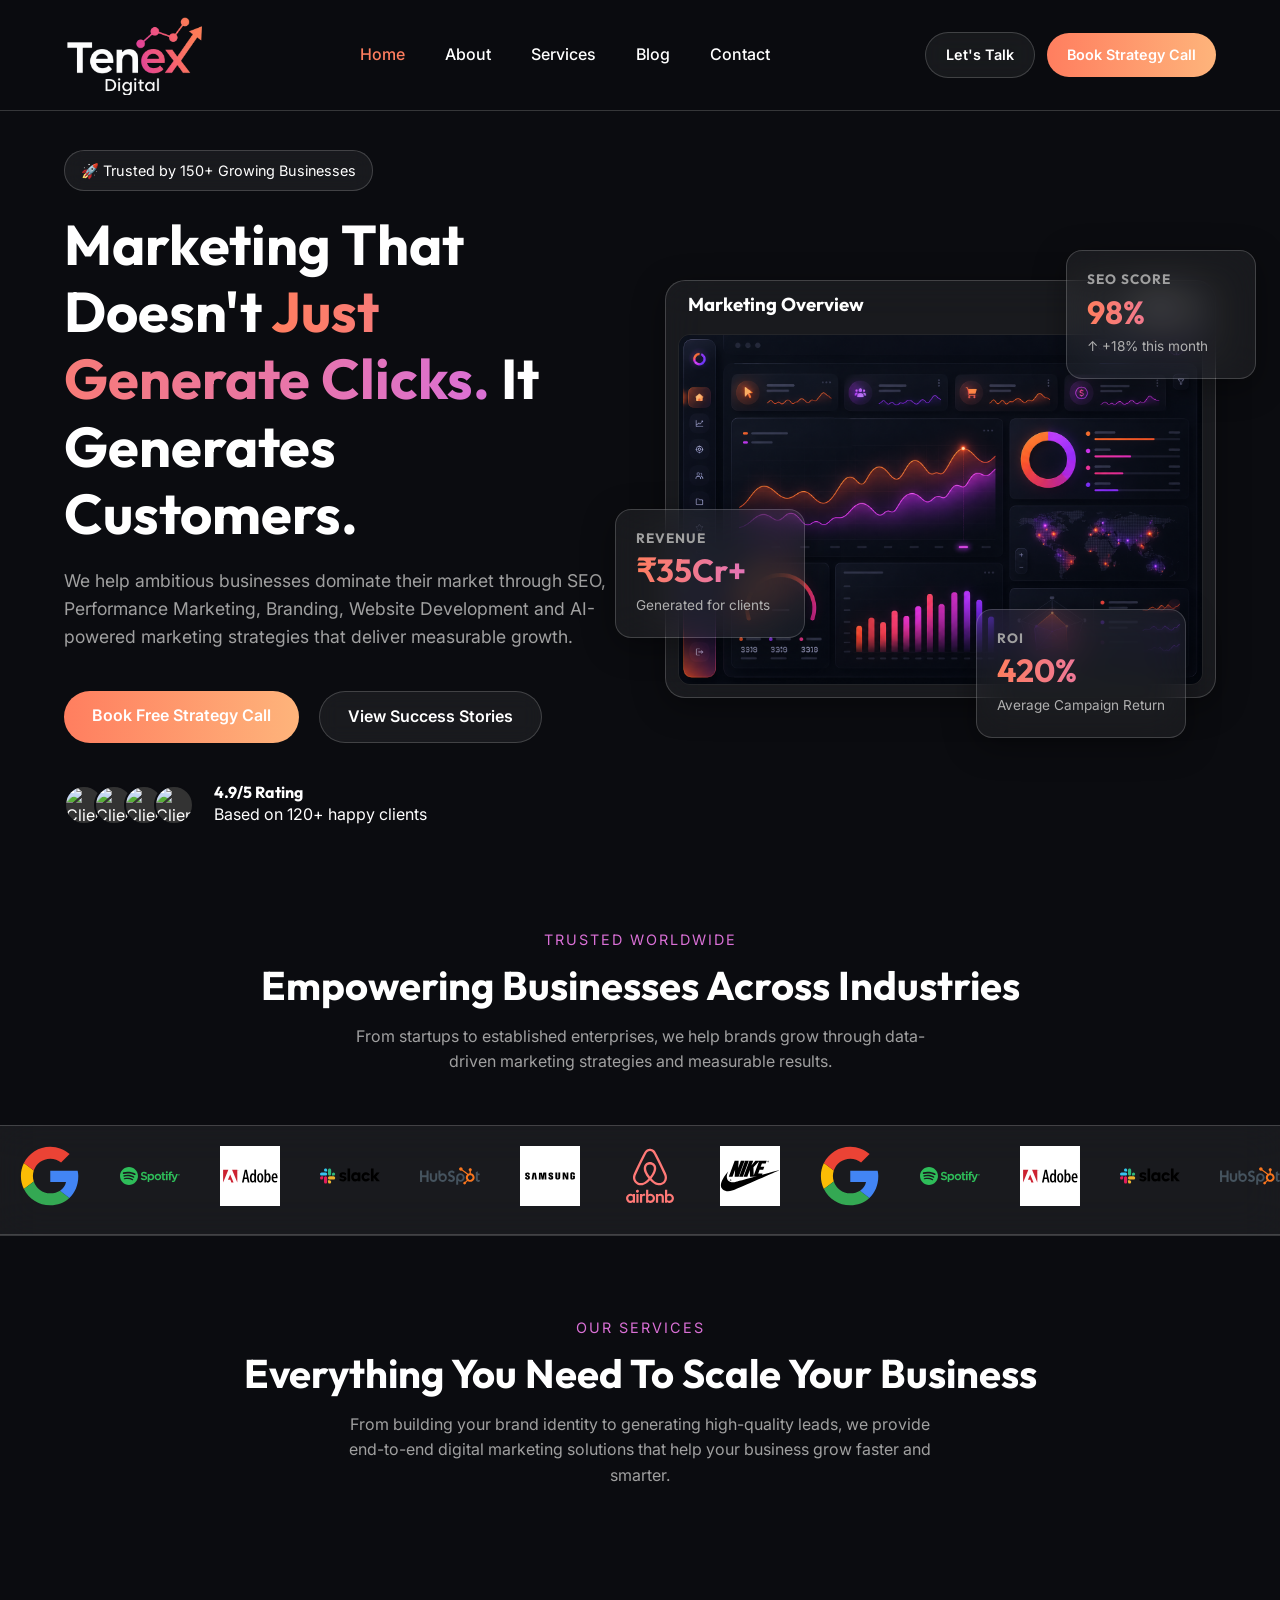
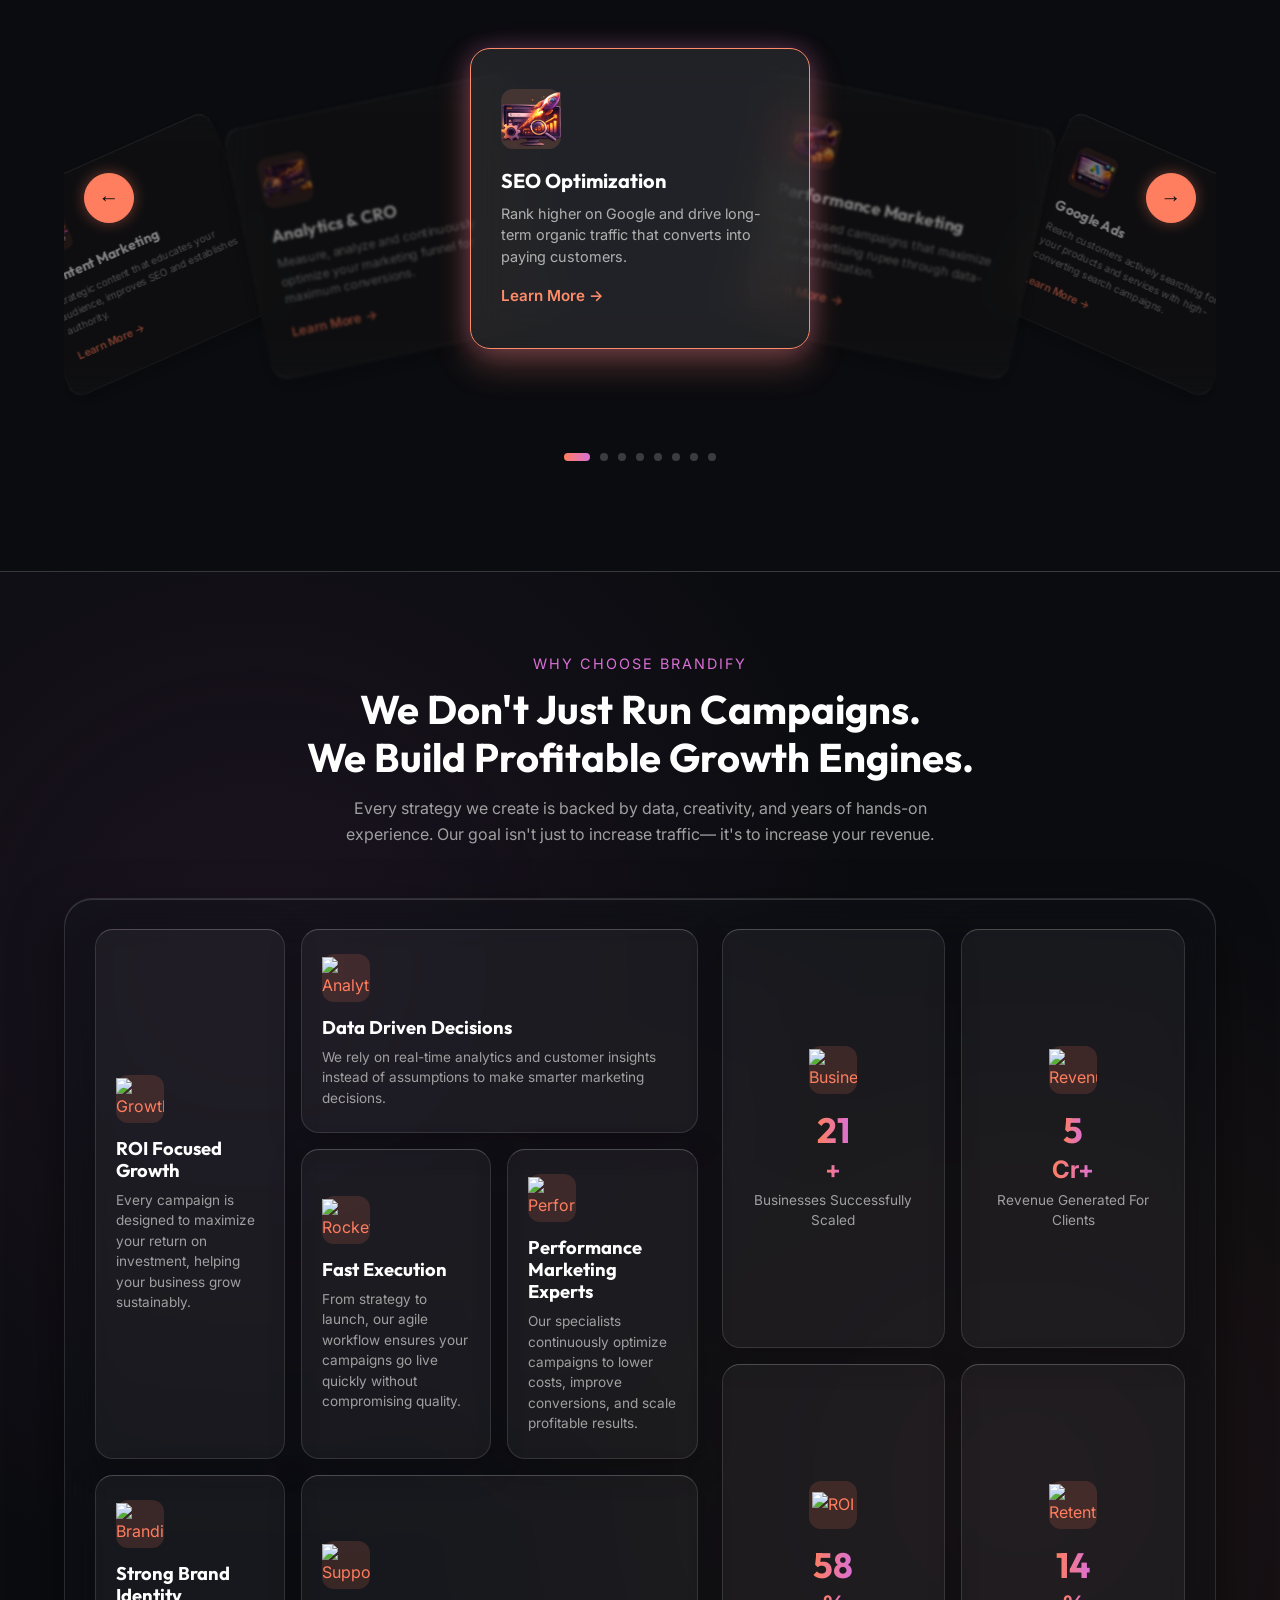
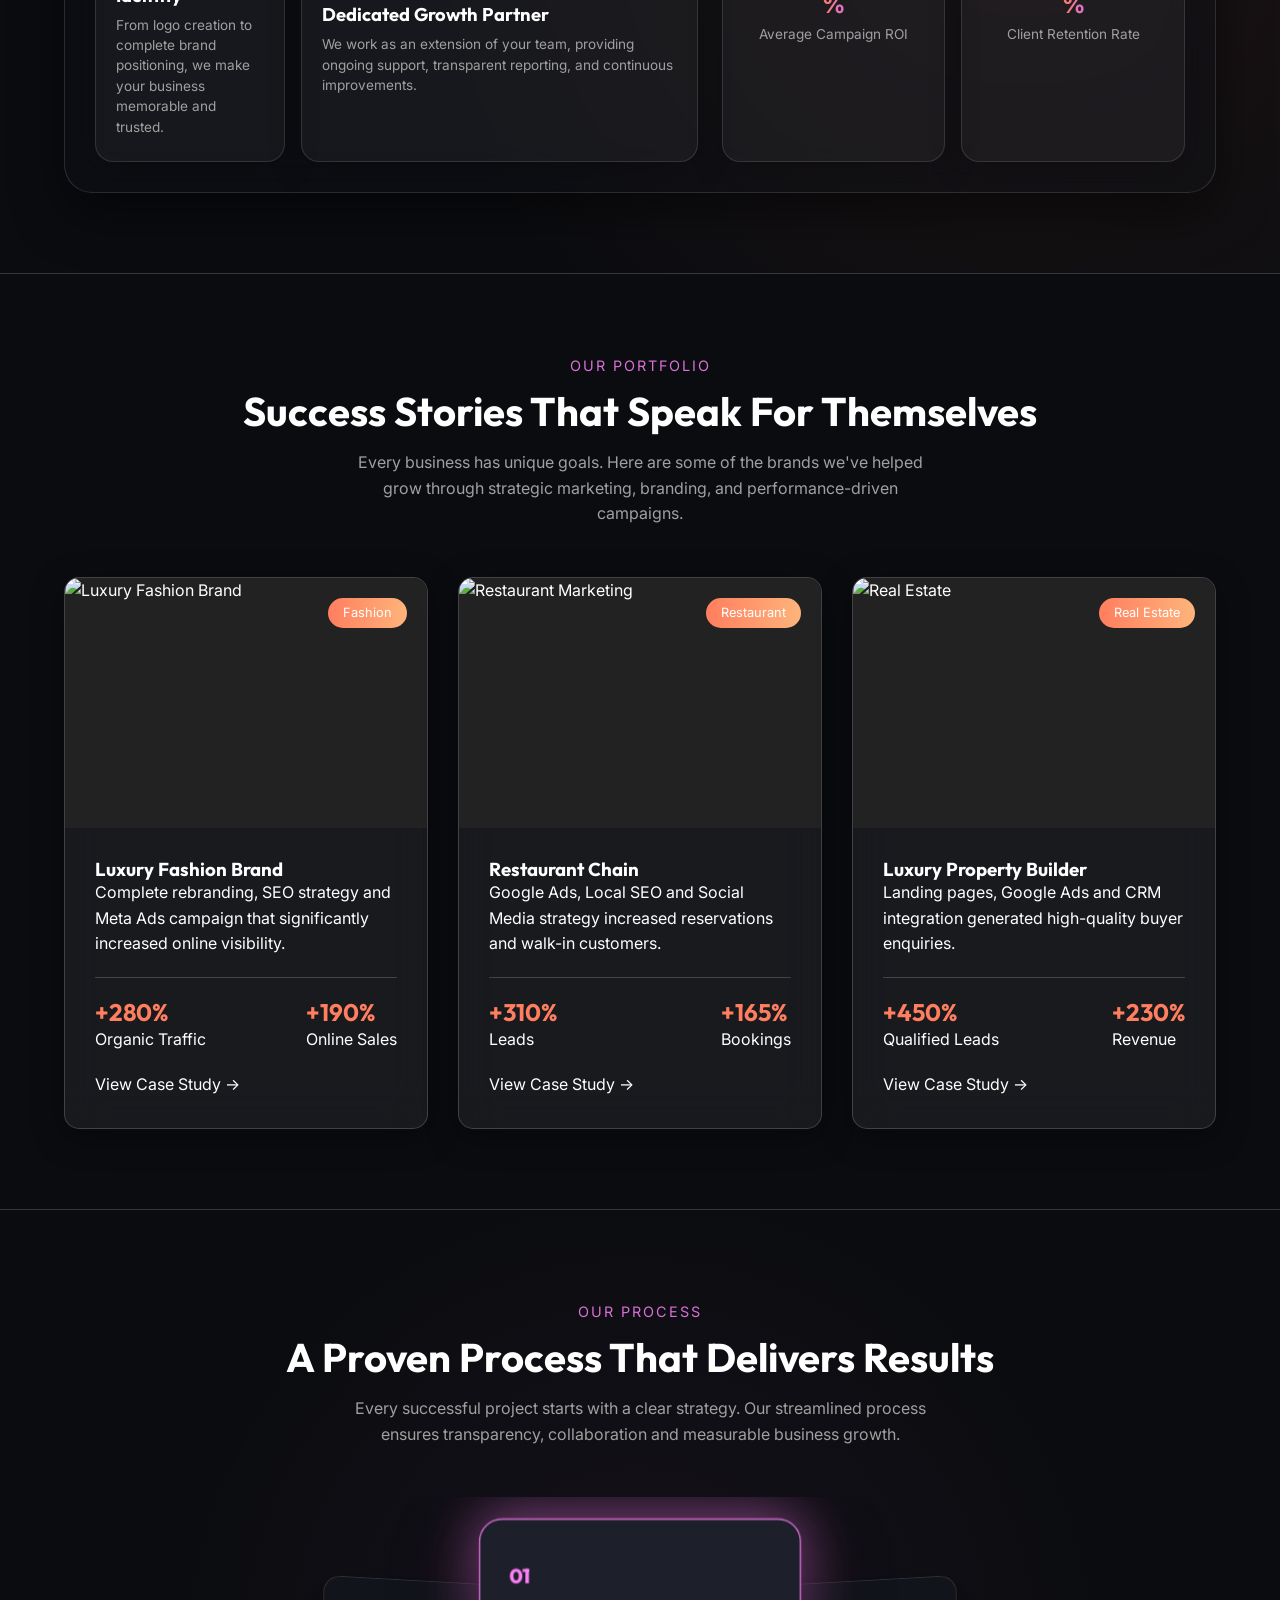
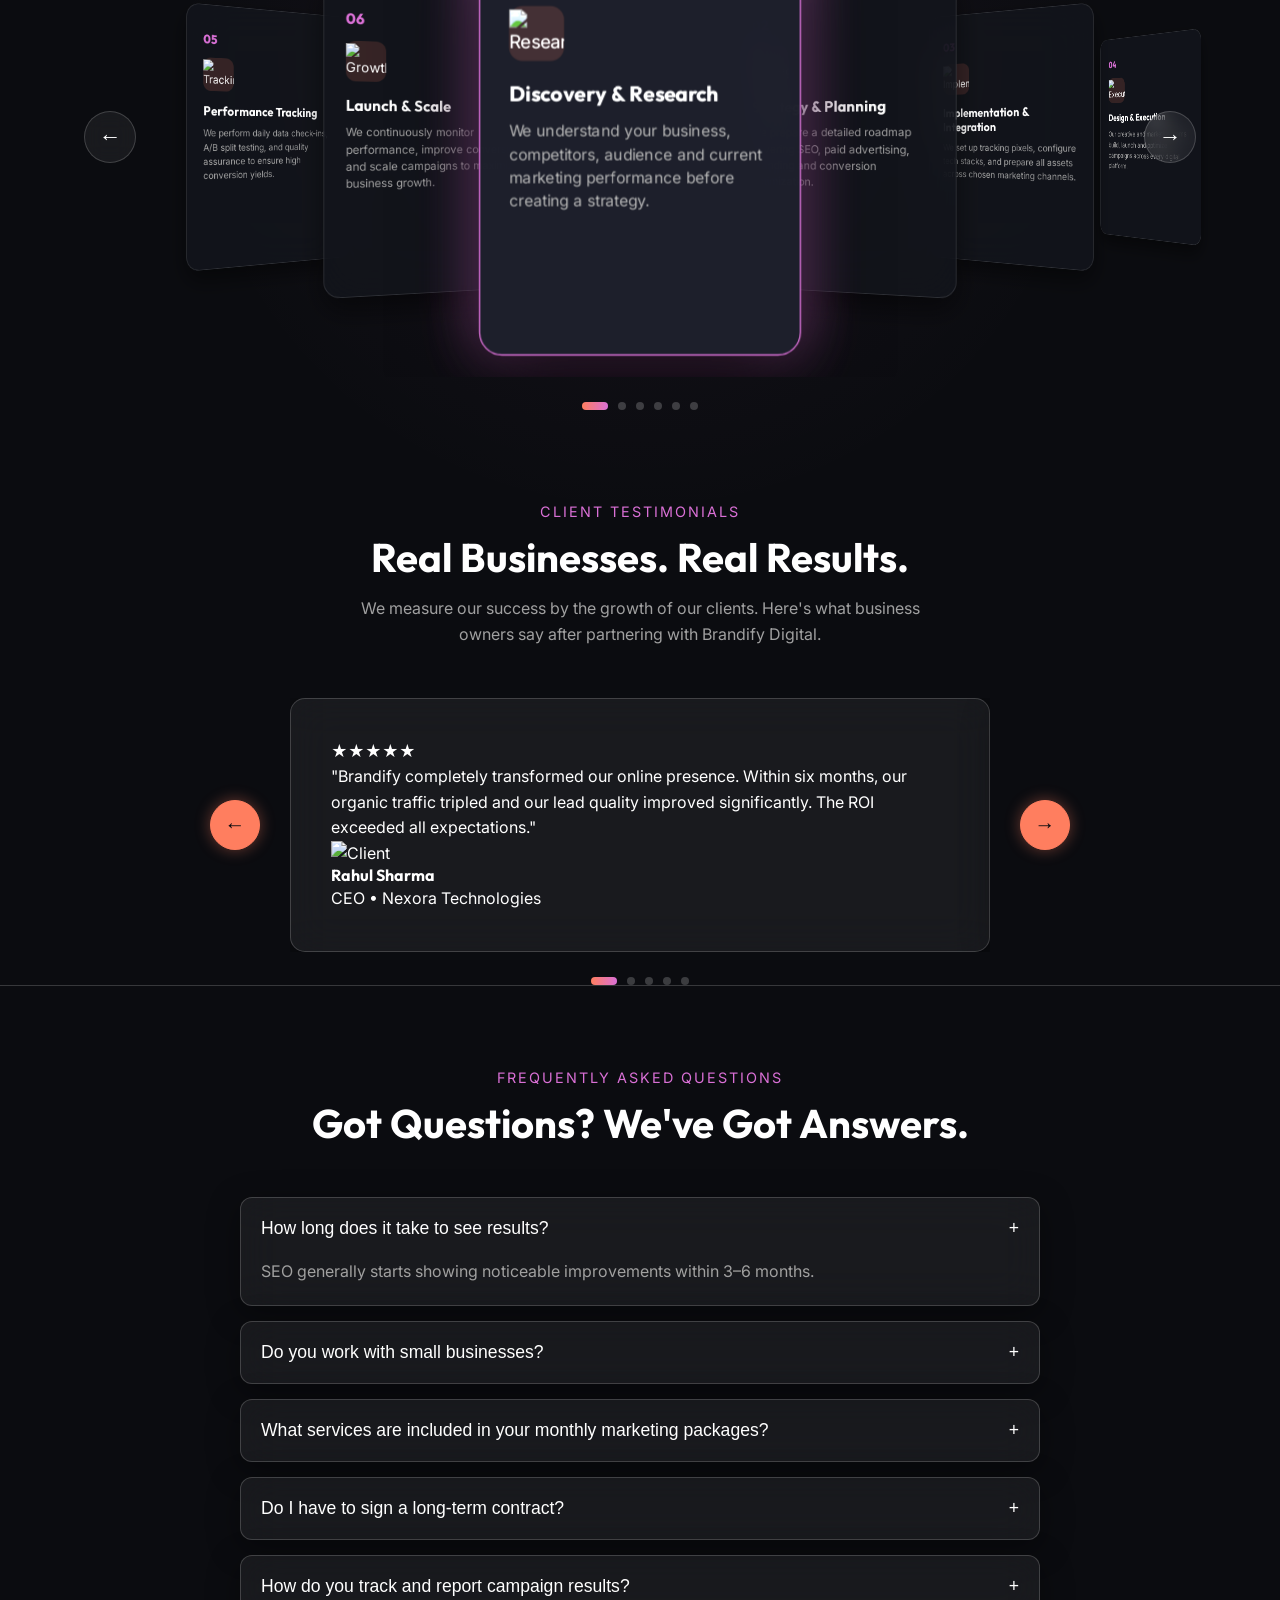
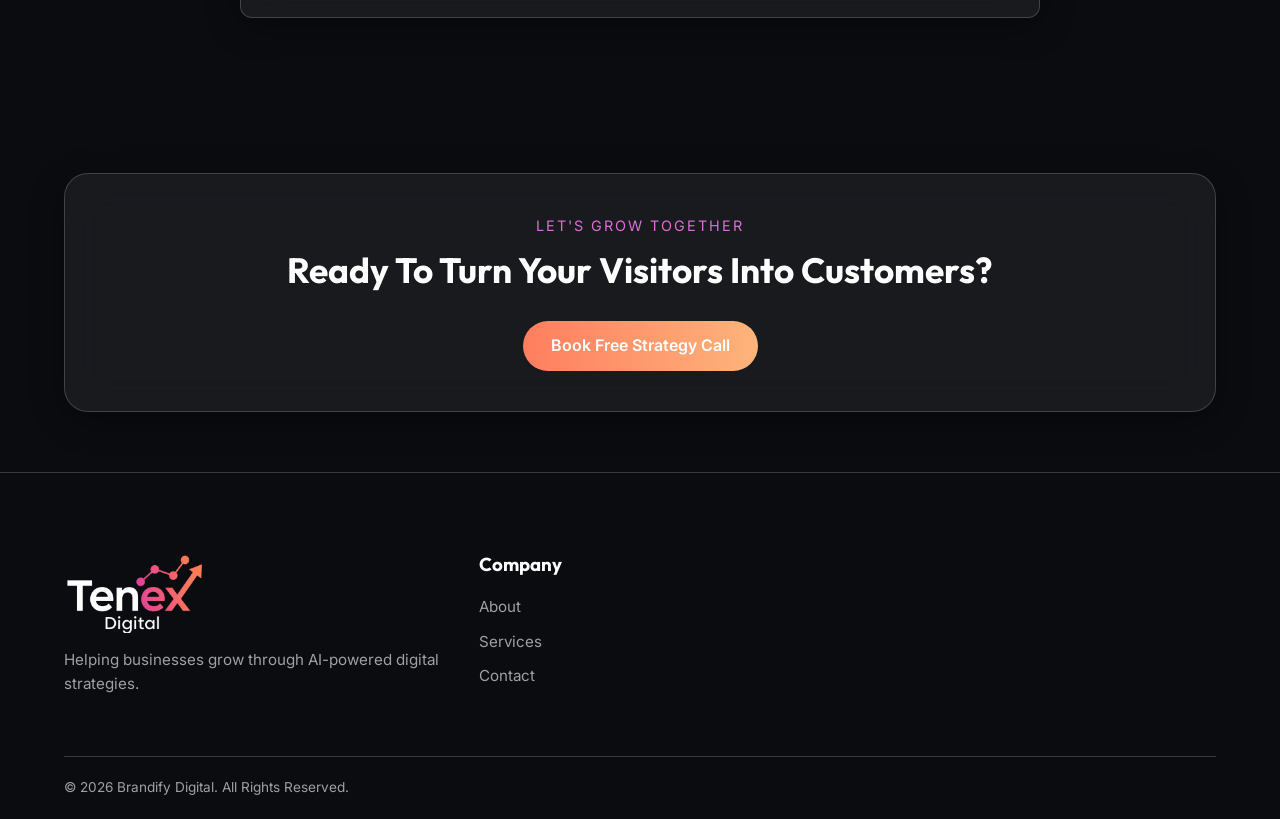
==== index.html @ 80e2ad3c "Initial Commit" ====
<!DOCTYPE html>
<html lang="en">
<head>
    <!-- ========================================= -->
    <!-- BASIC META TAGS -->
    <!-- ========================================= -->
    <meta charset="UTF-8">
    <meta name="viewport" content="width=device-width, initial-scale=1.0">

    <!-- ========================================= -->
    <!-- SEO -->
    <!-- ========================================= -->
    <title>Brandify Digital | Digital Marketing Agency</title>
    <meta name="description" content="Brandify Digital helps businesses grow through SEO, Performance Marketing, Branding, Website Development, Google Ads, Meta Ads and AI Automation.">
    <meta name="keywords" content="Digital Marketing, SEO, Performance Marketing, Branding, Google Ads, Meta Ads, Website Development">
    <meta name="author" content="Brandify Digital">

    <!-- ========================================= -->
    <!-- FAVICON -->
    <!-- ========================================= -->
    <link rel="icon" href="assets/logos/favicon.png">

    <!-- ========================================= -->
    <!-- GOOGLE FONTS -->
    <!-- ========================================= -->
    <link rel="preconnect" href="https://fonts.googleapis.com">
    <link rel="preconnect" href="https://fonts.gstatic.com" crossorigin>
    <link href="https://fonts.googleapis.com/css2?family=Outfit:wght@300;400;500;600;700;800&family=Inter:wght@300;400;500;600;700&display=swap" rel="stylesheet">

    <!-- ========================================= -->
    <!-- CONSOLIDATED CSS FILE -->
    <!-- ========================================= -->
    <link rel="stylesheet" href="style.css">
</head>
<body>
    <!-- ========================================= -->
    <!-- PAGE LOADER START -->
    <!-- ========================================= -->
    <div class="loader">
        <div class="loader-logo">
            <svg viewBox="0 0 24 24" fill="none" xmlns="http://www.w3.org/2000/svg" width="40" height="40">
                <path d="M12 2L2 22H22L12 2Z" fill="url(#paint_loader)"/>
                <defs>
                    <linearGradient id="paint_loader" x1="12" y1="2" x2="12" y2="22" gradientUnits="userSpaceOnUse">
                        <stop stop-color="#ff7e5f"/>
                        <stop offset="1" stop-color="#da70d6"/>
                    </linearGradient>
                </defs>
            </svg>
        </div>
        <div class="loader-line"></div>
    </div>
    <!-- ========================================= -->
    <!-- PAGE LOADER END -->
    <!-- ========================================= -->

    <!-- ========================================= -->
    <!-- HEADER START -->
    <!-- ========================================= -->
    <header id="header">
        <!-- NAVBAR START -->
        <nav class="navbar">
            <div class="container">
                <!-- Logo -->
                <a href="index.html" class="logo">
                    <img src="assets/images/Navbar/logo_pr.png" alt="Brand Logo" class="logo-img">
                </a>

                <!-- Desktop Navigation -->
                <ul class="nav-links">
                    <li><a href="index.html" class="active">Home</a></li>
                    <li><a href="about.html">About</a></li>
                    <li><a href="services.html">Services</a></li>
                    <li><a href="blog.html">Blog</a></li>
                    <li><a href="contact.html">Contact</a></li>
                </ul>

                <!-- Right Buttons -->
                <div class="nav-actions">
                    <a href="contact.html" class="btn btn-outline">Let's Talk</a>
                    <a href="contact.html" class="btn btn-primary">Book Strategy Call</a>
                </div>

                <!-- Mobile Menu Button -->
                <button class="menu-toggle" aria-label="Toggle Navigation">
                    <span></span>
                    <span></span>
                    <span></span>
                </button>
            </div>
        </nav>

        <!-- MOBILE NAVIGATION -->
        <div class="mobile-menu">
            <div class="mobile-menu-header">
                <a href="index.html" class="logo">
                    <img src="assets/images/Navbar/logo_pr.png" alt="Brand Logo" class="logo-img">
                </a>
                <button class="close-menu">✕</button>
            </div>

            <ul class="mobile-nav-links">
                <li><a href="index.html">Home</a></li>
                <li><a href="about.html">About</a></li>
                <li><a href="services.html">Services</a></li>
                <li><a href="blog.html">Blog</a></li>
                <li><a href="contact.html">Contact</a></li>
            </ul>

            <div class="mobile-buttons">
                <a href="contact.html" class="btn btn-primary">Book Strategy Call</a>
            </div>
        </div>
        <!-- NAVBAR END -->
    </header>
    <!-- ========================================= -->
    <!-- HEADER END -->
    <!-- ========================================= -->

    <main>
        <!-- ========================================= -->
        <!-- HERO SECTION START -->
        <!-- ========================================= -->
        <section class="hero" id="home">
            <div class="hero-bg-gradient"></div>
            
            <div class="container hero-container">
                <!-- LEFT CONTENT -->
                <div class="hero-content">
                    <span class="hero-badge">🚀 Trusted by 150+ Growing Businesses</span>
                    <h1 class="hero-title">Marketing That Doesn't <span>Just Generate Clicks.</span> It Generates Customers.</h1>
                    <p class="hero-description">We help ambitious businesses dominate their market through SEO, Performance Marketing, Branding, Website Development and AI-powered marketing strategies that deliver measurable growth.</p>
                    
                    <div class="hero-buttons">
                        <a href="contact.html" class="btn btn-primary">Book Free Strategy Call</a>
                        <a href="portfolio.html" class="btn btn-outline">View Success Stories</a>
                    </div>
                    
                    <!-- Trust -->
                    <div class="hero-trust">
                        <div class="trust-avatars">
                            <img src="assets/images/testimonials/client1.jpg" alt="Client">
                            <img src="assets/images/testimonials/client2.jpg" alt="Client">
                            <img src="assets/images/testimonials/client3.jpg" alt="Client">
                            <img src="assets/images/testimonials/client4.jpg" alt="Client">
                        </div>
                        <div class="trust-content">
                            <h4>4.9/5 Rating</h4>
                            <p>Based on 120+ happy clients</p>
                        </div>
                    </div>
                </div>

                <!-- RIGHT DASHBOARD -->
                <div class="hero-dashboard">
                    <!-- Dashboard Main Card -->
                    <div class="dashboard-card">
                        <div class="dashboard-header">
                            <h3>Marketing Overview</h3>
                            <span class="status-live">● Live</span>
                        </div>
                        <img src="assets/images/hero/hero-dashboard.png" alt="Marketing Dashboard">
                    </div>

                    <!-- Floating Card 1 -->
                    <div class="floating-card card-one">
                        <h5>SEO Score</h5>
                        <h2>98%</h2>
                        <p>↑ +18% this month</p>
                    </div>

                    <!-- Floating Card 2 -->
                    <div class="floating-card card-two">
                        <h5>Revenue</h5>
                        <h2>₹35Cr+</h2>
                        <p>Generated for clients</p>
                    </div>

                    <!-- Floating Card 3 -->
                    <div class="floating-card card-three">
                        <h5>ROI</h5>
                        <h2>420%</h2>
                        <p>Average Campaign Return</p>
                    </div>
                </div>
            </div>
        </section>
        <!-- ========================================= -->
        <!-- HERO SECTION END -->
        <!-- ========================================= -->

        <!-- ========================================= -->
        <!-- TRUSTED COMPANIES SECTION START -->
        <!-- ========================================= -->
        <section class="trusted-companies">
            <div class="container">
                <div class="section-heading">
                    <span class="section-tag">Trusted Worldwide</span>
                    <h2>Empowering Businesses Across Industries</h2>
                    <p>From startups to established enterprises, we help brands grow through data-driven marketing strategies and measurable results.</p>
                </div>
            </div>

            <!-- Infinite Logo Marquee -->
            <div class="logo-marquee">
                <div class="logo-track">
                    <!-- First Set -->
                    <div class="logo-item"><img src="assets/logos/google.svg" alt="Google"></div>
                    <div class="logo-item"><img src="assets/logos/spotify.svg" alt="Spotify"></div>
                    <div class="logo-item"><img src="assets/logos/adobe.svg" alt="Adobe"></div>
                    <div class="logo-item"><img src="assets/logos/slack.svg" alt="Slack"></div>
                    <div class="logo-item"><img src="assets/logos/hubspot.svg" alt="HubSpot"></div>
                    <div class="logo-item"><img src="assets/logos/samsung.svg" alt="Samsung"></div>
                    <div class="logo-item"><img src="assets/logos/airbnb.svg" alt="Airbnb"></div>
                    <div class="logo-item"><img src="assets/logos/nike.svg" alt="Nike"></div>
                    
                    <!-- Duplicate Set (Smooth Infinite Scroll) -->
                    <div class="logo-item"><img src="assets/logos/google.svg" alt="Google"></div>
                    <div class="logo-item"><img src="assets/logos/spotify.svg" alt="Spotify"></div>
                    <div class="logo-item"><img src="assets/logos/adobe.svg" alt="Adobe"></div>
                    <div class="logo-item"><img src="assets/logos/slack.svg" alt="Slack"></div>
                    <div class="logo-item"><img src="assets/logos/hubspot.svg" alt="HubSpot"></div>
                    <div class="logo-item"><img src="assets/logos/samsung.svg" alt="Samsung"></div>
                    <div class="logo-item"><img src="assets/logos/airbnb.svg" alt="Airbnb"></div>
                    <div class="logo-item"><img src="assets/logos/nike.svg" alt="Nike"></div>

                    
                </div>
            </div>
        </section>
        <!-- ========================================= -->
        <!-- TRUSTED COMPANIES SECTION END -->
        <!-- ========================================= -->

        <!-- ========================================= -->
        <!-- SERVICES SECTION START -->
        <!-- ========================================= -->
        <section class="services" id="services">
            <div class="container">
                <div class="section-heading">
                    <span class="section-tag">Our Services</span>
                    <h2>Everything You Need To Scale Your Business</h2>
                    <p>From building your brand identity to generating high-quality leads, we provide end-to-end digital marketing solutions that help your business grow faster and smarter.</p>
                </div>
                
                <div class="services-slider-wrapper">
                    <div class="services-slider-container">
                        <!-- Left Arrow -->
                        <button class="slider-btn service-prev" aria-label="Previous Service">←</button>
                        
                        <div class="services-track">
                            <!-- Card 1 -->
                            <div class="service-card">
                                <div class="service-icon"><img src="assets/images/services/seo.png" alt="SEO"></div>
                                <h3>SEO Optimization</h3>
                                <p>Rank higher on Google and drive long-term organic traffic that converts into paying customers.</p>
                                <a href="services.html">Learn More →</a>
                            </div>
                            <!-- Card 2 -->
                            <div class="service-card">
                                <div class="service-icon"><img src="assets/images/services/performance.png" alt="Performance Marketing"></div>
                                <h3>Performance Marketing</h3>
                                <p>ROI-focused campaigns that maximize every advertising rupee through data-driven optimization.</p>
                                <a href="services.html">Learn More →</a>
                            </div>
                            <!-- Card 3 -->
                            <div class="service-card">
                                <div class="service-icon"><img src="assets/images/services/google-ads.png" alt="Google Ads"></div>
                                <h3>Google Ads</h3>
                                <p>Reach customers actively searching for your products and services with high-converting search campaigns.</p>
                                <a href="services.html">Learn More →</a>
                            </div>
                            <!-- Card 4 -->
                            <div class="service-card">
                                <div class="service-icon"><img src="assets/images/services/social-media.png" alt="Social Media Marketing"></div>
                                <h3>Social Media Marketing</h3>
                                <p>Build a powerful online presence across Instagram, Facebook, LinkedIn and other social platforms.</p>
                                <a href="services.html">Learn More →</a>
                            </div>
                            <!-- Card 5 -->
                            <div class="service-card">
                                <div class="service-icon"><img src="assets/images/services/branding.png" alt="Branding"></div>
                                <h3>Logo & Brand Identity</h3>
                                <p>Create a memorable brand that builds trust, recognition and customer loyalty.</p>
                                <a href="services.html">Learn More →</a>
                            </div>
                            <!-- Card 6 -->
                            <div class="service-card">
                                <div class="service-icon"><img src="assets/images/services/website-design.png" alt="Website Development"></div>
                                <h3>Website Development</h3>
                                <p>High-speed responsive websites designed to convert visitors into qualified leads.</p>
                                <a href="services.html">Learn More →</a>
                            </div>
                            <!-- Card 7 -->
                            <div class="service-card">
                                <div class="service-icon"><img src="assets/images/services/content.png" alt="Content Marketing"></div>
                                <h3>Content Marketing</h3>
                                <p>Strategic content that educates your audience, improves SEO and establishes authority.</p>
                                <a href="services.html">Learn More →</a>
                            </div>
                            <!-- Card 8 -->
                            <div class="service-card">
                                <div class="service-icon"><img src="assets/images/services/email.png" alt="Analytics & CRO"></div>
                                <h3>Analytics & CRO</h3>
                                <p>Measure, analyze and continuously optimize your marketing funnel for maximum conversions.</p>
                                <a href="services.html">Learn More →</a>
                            </div>
                        </div>

                        <!-- Right Arrow -->
                        <button class="slider-btn service-next" aria-label="Next Service">→</button>
                    </div>

                    <!-- Pagination Dots -->
                    <div class="services-dots slider-dots"></div>
                </div>
            </div>
        </section>
        <!-- ========================================= -->
        <!-- SERVICES SECTION END -->
        <!-- ========================================= -->

        <!-- ========================================= -->
        <!-- WHY CHOOSE US & OUR IMPACT BENTO SECTION START -->
        <!-- ========================================= -->
        <section class="why-us" id="why-us">
            <div class="container">
                <div class="section-heading">
                    <span class="section-tag">Why Choose Brandify</span>
                    <h2>We Don't Just Run Campaigns.<br>We Build Profitable Growth Engines.</h2>
                    <p>Every strategy we create is backed by data, creativity, and years of hands-on experience. Our goal isn't just to increase traffic— it's to increase your revenue.</p>
                </div>

                <!-- DESKTOP BENTO GRID (Visible on desktop only) -->
                <div class="desktop-bento-container">
                    <div class="bento-master-grid">
                        
                        <!-- LEFT SIDE: WHY CHOOSE US BENTO CARDS (6 Units) -->
                        <div class="bento-left-side">
                            <div class="bento-card bento-why-1">
                                <div class="why-icon"><img src="assets/icons/growth.svg" alt="Growth"></div>
                                <h3>ROI Focused Growth</h3>
                                <p>Every campaign is designed to maximize your return on investment, helping your business grow sustainably.</p>
                            </div>
                            <div class="bento-card bento-why-2">
                                <div class="why-icon"><img src="assets/icons/analytics.svg" alt="Analytics"></div>
                                <h3>Data Driven Decisions</h3>
                                <p>We rely on real-time analytics and customer insights instead of assumptions to make smarter marketing decisions.</p>
                            </div>
                            <div class="bento-card bento-why-3">
                                <div class="why-icon"><img src="assets/icons/rocket.svg" alt="Rocket"></div>
                                <h3>Fast Execution</h3>
                                <p>From strategy to launch, our agile workflow ensures your campaigns go live quickly without compromising quality.</p>
                            </div>
                            <div class="bento-card bento-why-4">
                                <div class="why-icon"><img src="assets/icons/performance.svg" alt="Performance"></div>
                                <h3>Performance Marketing Experts</h3>
                                <p>Our specialists continuously optimize campaigns to lower costs, improve conversions, and scale profitable results.</p>
                            </div>
                            <div class="bento-card bento-why-5">
                                <div class="why-icon"><img src="assets/icons/branding.svg" alt="Branding"></div>
                                <h3>Strong Brand Identity</h3>
                                <p>From logo creation to complete brand positioning, we make your business memorable and trusted.</p>
                            </div>
                            <div class="bento-card bento-why-6">
                                <div class="why-icon"><img src="assets/icons/support.svg" alt="Support"></div>
                                <h3>Dedicated Growth Partner</h3>
                                <p>We work as an extension of your team, providing ongoing support, transparent reporting, and continuous improvements.</p>
                            </div>
                        </div>

                        <!-- RIGHT SIDE: OUR IMPACT BENTO CARDS + CENTER LOGO (5 Units total) -->
                        <div class="bento-right-side">
                            <div class="bento-card bento-stat-1">
                                <div class="stat-icon"><img src="assets/icons/growth.svg" alt="Businesses"></div>
                                <h3 class="counter" data-target="150">0</h3><span>+</span>
                                <p>Businesses Successfully Scaled</p>
                            </div>
                            <div class="bento-card bento-stat-2">
                                <div class="stat-icon"><img src="assets/icons/analytics.svg" alt="Revenue"></div>
                                <h3 class="counter" data-target="35">0</h3><span>Cr+</span>
                                <p>Revenue Generated For Clients</p>
                            </div>

                            <div class="bento-card bento-stat-3">
                                <div class="stat-icon"><img src="assets/icons/performance.svg" alt="ROI"></div>
                                <h3 class="counter" data-target="420">0</h3><span>%</span>
                                <p>Average Campaign ROI</p>
                            </div>
                            <div class="bento-card bento-stat-4">
                                <div class="stat-icon"><img src="assets/icons/support.svg" alt="Retention"></div>
                                <h3 class="counter" data-target="98">0</h3><span>%</span>
                                <p>Client Retention Rate</p>
                            </div>
                        </div>

                    </div>
                </div>

                <!-- MOBILE 3D ARC CAROUSEL VIEW -->
                <div class="mobile-why-arc-wrapper">
                    <div class="arc-slider-container">
                        <button class="arc-btn arc-prev" aria-label="Previous">←</button>
                        <div class="arc-track">
                            <div class="arc-card">
                                <div class="why-icon"><img src="assets/icons/growth.svg" alt="Growth"></div>
                                <h3>ROI Focused Growth</h3>
                                <p>Every campaign is designed to maximize your return on investment, helping your business grow sustainably.</p>
                            </div>
                            <div class="arc-card">
                                <div class="why-icon"><img src="assets/icons/analytics.svg" alt="Analytics"></div>
                                <h3>Data Driven Decisions</h3>
                                <p>We rely on real-time analytics and customer insights instead of assumptions to make smarter marketing decisions.</p>
                            </div>
                            <div class="arc-card">
                                <div class="why-icon"><img src="assets/icons/rocket.svg" alt="Rocket"></div>
                                <h3>Fast Execution</h3>
                                <p>From strategy to launch, our agile workflow ensures your campaigns go live quickly without compromising quality.</p>
                            </div>
                            <div class="arc-card">
                                <div class="why-icon"><img src="assets/icons/performance.svg" alt="Performance"></div>
                                <h3>Performance Marketing Experts</h3>
                                <p>Our specialists continuously optimize campaigns to lower costs, improve conversions, and scale profitable results.</p>
                            </div>
                            <div class="arc-card">
                                <div class="why-icon"><img src="assets/icons/branding.svg" alt="Branding"></div>
                                <h3>Strong Brand Identity</h3>
                                <p>From logo creation to complete brand positioning, we make your business memorable and trusted.</p>
                            </div>
                            <div class="arc-card">
                                <div class="why-icon"><img src="assets/icons/support.svg" alt="Support"></div>
                                <h3>Dedicated Growth Partner</h3>
                                <p>We work as an extension of your team, providing ongoing support, transparent reporting, and continuous improvements.</p>
                            </div>
                        </div>
                        <button class="arc-btn arc-next" aria-label="Next">→</button>
                    </div>
                    
                    <!-- Pagination Dots -->
                    <div class="arc-dots slider-dots"></div>
                </div>

            </div>
        </section>
        <!-- ========================================= -->
        <!-- WHY CHOOSE US & OUR IMPACT BENTO SECTION END -->
        <!-- ========================================= -->

        <!-- ========================================= -->
        <!-- STATISTICS SECTION FOR MOBILE ONLY -->
        <!-- ========================================= -->
        <section class="statistics mobile-stats-section" id="statistics">
            <div class="container">
                <div class="section-heading">
                    <span class="section-tag">Our Impact</span>
                    <h2>Numbers That Speak Louder Than Words</h2>
                    <p>Every campaign is driven by measurable performance. These numbers represent the trust our clients place in us and the results we consistently deliver.</p>
                </div>
                
                <div class="stats-grid">
                    <div class="stat-card">
                        <div class="stat-icon"><img src="assets/icons/growth.svg" alt="Businesses"></div>
                        <h3 class="counter" data-target="150">0</h3><span>+</span>
                        <p>Businesses Successfully Scaled</p>
                    </div>
                    <div class="stat-card">
                        <div class="stat-icon"><img src="assets/icons/analytics.svg" alt="Revenue"></div>
                        <h3 class="counter" data-target="35">0</h3><span>Cr+</span>
                        <p>Revenue Generated For Clients</p>
                    </div>
                    <div class="stat-card">
                        <div class="stat-icon"><img src="assets/icons/performance.svg" alt="ROI"></div>
                        <h3 class="counter" data-target="420">0</h3><span>%</span>
                        <p>Average Campaign ROI</p>
                    </div>
                    <div class="stat-card">
                        <div class="stat-icon"><img src="assets/icons/support.svg" alt="Retention"></div>
                        <h3 class="counter" data-target="98">0</h3><span>%</span>
                        <p>Client Retention Rate</p>
                    </div>
                </div>
            </div>
        </section>
        <!-- ========================================= -->
        <!-- STATISTICS SECTION MOBILE END -->
        <!-- ========================================= -->

        <!-- ========================================= -->
        <!-- PORTFOLIO SECTION START -->
        <!-- ========================================= -->
        <section class="portfolio" id="portfolio">
            <div class="container">
                <div class="section-heading">
                    <span class="section-tag">Our Portfolio</span>
                    <h2>Success Stories That Speak For Themselves</h2>
                    <p>Every business has unique goals. Here are some of the brands we've helped grow through strategic marketing, branding, and performance-driven campaigns.</p>
                </div>
                
                <div class="portfolio-grid">
                    <article class="portfolio-card">
                        <div class="portfolio-image">
                            <img src="assets/images/portfolio/project1.jpg" alt="Luxury Fashion Brand">
                            <span class="portfolio-category">Fashion</span>
                        </div>
                        <div class="portfolio-content">
                            <h3>Luxury Fashion Brand</h3>
                            <p>Complete rebranding, SEO strategy and Meta Ads campaign that significantly increased online visibility.</p>
                            <div class="portfolio-stats">
                                <div><h4>+280%</h4><span>Organic Traffic</span></div>
                                <div><h4>+190%</h4><span>Online Sales</span></div>
                            </div>
                            <a href="case-studies.html" class="portfolio-btn">View Case Study →</a>
                        </div>
                    </article>
                    
                    <article class="portfolio-card">
                        <div class="portfolio-image">
                            <img src="assets/images/portfolio/project2.jpg" alt="Restaurant Marketing">
                            <span class="portfolio-category">Restaurant</span>
                        </div>
                        <div class="portfolio-content">
                            <h3>Restaurant Chain</h3>
                            <p>Google Ads, Local SEO and Social Media strategy increased reservations and walk-in customers.</p>
                            <div class="portfolio-stats">
                                <div><h4>+310%</h4><span>Leads</span></div>
                                <div><h4>+165%</h4><span>Bookings</span></div>
                            </div>
                            <a href="case-studies.html" class="portfolio-btn">View Case Study →</a>
                        </div>
                    </article>
                    
                    <article class="portfolio-card">
                        <div class="portfolio-image">
                            <img src="assets/images/portfolio/project3.jpg" alt="Real Estate">
                            <span class="portfolio-category">Real Estate</span>
                        </div>
                        <div class="portfolio-content">
                            <h3>Luxury Property Builder</h3>
                            <p>Landing pages, Google Ads and CRM integration generated high-quality buyer enquiries.</p>
                            <div class="portfolio-stats">
                                <div><h4>+450%</h4><span>Qualified Leads</span></div>
                                <div><h4>+230%</h4><span>Revenue</span></div>
                            </div>
                            <a href="case-studies.html" class="portfolio-btn">View Case Study →</a>
                        </div>
                    </article>
                </div>
            </div>
        </section>
        <!-- ========================================= -->
        <!-- PORTFOLIO SECTION END -->
        <!-- ========================================= -->

        <!-- ========================================= -->
        <!-- WORKING PROCESS SECTION START (PANORAMA VIEW) -->
        <!-- ========================================= -->
        <section class="process" id="process">
            <div class="container">
                <div class="section-heading">
                    <span class="section-tag">Our Process</span>
                    <h2>A Proven Process That Delivers Results</h2>
                    <p>Every successful project starts with a clear strategy. Our streamlined process ensures transparency, collaboration and measurable business growth.</p>
                </div>
                
                <!-- PROCESS PANORAMA CAROUSEL WRAPPER -->
                <div class="process-panorama-wrapper">
                    <div class="process-panorama-container">
                        <!-- Left Arrow -->
                        <button class="pano-btn pano-prev" aria-label="Previous Step">←</button>

                        <div class="process-panorama-track">
                            <div class="process-pano-card">
                                <div class="process-number">01</div>
                                <div class="process-icon"><img src="assets/icons/search.svg" alt="Research"></div>
                                <h3>Discovery & Research</h3>
                                <p>We understand your business, competitors, audience and current marketing performance before creating a strategy.</p>
                            </div>
                            <div class="process-pano-card">
                                <div class="process-number">02</div>
                                <div class="process-icon"><img src="assets/icons/analytics.svg" alt="Strategy"></div>
                                <h3>Strategy & Planning</h3>
                                <p>We prepare a detailed roadmap covering SEO, paid advertising, branding and conversion optimization.</p>
                            </div>
                            <div class="process-pano-card">
                                <div class="process-number">03</div>
                                <div class="process-icon"><img src="assets/icons/website.svg" alt="Implementation"></div>
                                <h3>Implementation & Integration</h3>
                                <p>We set up tracking pixels, configure tech stacks, and prepare all assets across chosen marketing channels.</p>
                            </div>
                            <div class="process-pano-card">
                                <div class="process-number">04</div>
                                <div class="process-icon"><img src="assets/icons/rocket.svg" alt="Execution"></div>
                                <h3>Design & Execution</h3>
                                <p>Our creative and marketing teams build, launch and optimize campaigns across every digital platform.</p>
                            </div>
                            <div class="process-pano-card">
                                <div class="process-number">05</div>
                                <div class="process-icon"><img src="assets/icons/analytics.svg" alt="Tracking"></div>
                                <h3>Performance Tracking</h3>
                                <p>We perform daily data check-ins, A/B split testing, and quality assurance to ensure high conversion yields.</p>
                            </div>
                            <div class="process-pano-card">
                                <div class="process-number">06</div>
                                <div class="process-icon"><img src="assets/icons/growth.svg" alt="Growth"></div>
                                <h3>Launch & Scale</h3>
                                <p>We continuously monitor performance, improve conversions and scale campaigns to maximize business growth.</p>
                            </div>
                        </div>

                        <!-- Right Arrow -->
                        <button class="pano-btn pano-next" aria-label="Next Step">→</button>
                    </div>

                    <!-- Pagination Dots -->
                    <div class="process-panorama-dots slider-dots"></div>
                </div>
            </div>
        </section>
        <!-- ========================================= -->
        <!-- WORKING PROCESS SECTION END -->
        <!-- ========================================= -->

        <!-- ========================================= -->
        <!-- TESTIMONIALS SECTION START -->
        <!-- ========================================= -->
        <section class="testimonials" id="testimonials">
            <div class="container">
                <div class="section-heading">
                    <span class="section-tag">Client Testimonials</span>
                    <h2>Real Businesses. Real Results.</h2>
                    <p>We measure our success by the growth of our clients. Here's what business owners say after partnering with Brandify Digital.</p>
                </div>
                
                <div class="testimonial-slider-wrapper">
                    <div class="testimonial-slider-container">
                        <button class="slider-btn testimonial-prev" aria-label="Previous Testimonial">←</button>
                        
                        <div class="testimonial-slider">
                            <div class="testimonial-track">
                                <div class="testimonial-card active">
                                    <div class="testimonial-rating">★★★★★</div>
                                    <p class="testimonial-text">"Brandify completely transformed our online presence. Within six months, our organic traffic tripled and our lead quality improved significantly. The ROI exceeded all expectations."</p>
                                    <div class="testimonial-user">
                                        <img src="assets/images/testimonials/client1.jpg" alt="Client">
                                        <div><h4>Rahul Sharma</h4><span>CEO • Nexora Technologies</span></div>
                                    </div>
                                </div>
                                <div class="testimonial-card">
                                    <div class="testimonial-rating">★★★★★</div>
                                    <p class="testimonial-text">"From branding to paid advertising, everything was handled professionally. We saw measurable growth in both revenue and customer engagement."</p>
                                    <div class="testimonial-user">
                                        <img src="assets/images/testimonials/client2.jpg" alt="Client">
                                        <div><h4>Priya Nair</h4><span>Founder • Urban Style</span></div>
                                    </div>
                                </div>
                                <div class="testimonial-card">
                                    <div class="testimonial-rating">★★★★★</div>
                                    <p class="testimonial-text">"Their team doesn't just run campaigns—they genuinely care about business growth. Every month we receive detailed reports with clear improvements."</p>
                                    <div class="testimonial-user">
                                        <img src="assets/images/testimonials/client3.jpg" alt="Client">
                                        <div><h4>Arjun Patel</h4><span>Director • Horizon Realty</span></div>
                                    </div>
                                </div>
                                <div class="testimonial-card">
                                    <div class="testimonial-rating">★★★★★</div>
                                    <p class="testimonial-text">"The performance marketing campaigns completely scaled our customer acquisition. Our cost per lead dropped by 40% in just two months."</p>
                                    <div class="testimonial-user">
                                        <img src="assets/images/testimonials/client4.jpg" alt="Client">
                                        <div><h4>Neha Verma</h4><span>CMO • FinTech Global</span></div>
                                    </div>
                                </div>
                                <div class="testimonial-card">
                                    <div class="testimonial-rating">★★★★★</div>
                                    <p class="testimonial-text">"Their web development and SEO strategy put us on the first page of Google. The team is proactive, transparent, and results-driven."</p>
                                    <div class="testimonial-user">
                                        <img src="assets/images/testimonials/client1.jpg" alt="Client">
                                        <div><h4>Karan Malhotra</h4><span>Founder • Craftify Store</span></div>
                                    </div>
                                </div>
                            </div>
                        </div>

                        <button class="slider-btn testimonial-next" aria-label="Next Testimonial">→</button>
                    </div>

                    <!-- Pagination Dots -->
                    <div class="testimonial-dots slider-dots"></div>
                </div>
            </div>
        </section>
        <!-- ========================================= -->
        <!-- TESTIMONIALS SECTION END -->
        <!-- ========================================= -->

        <!-- ========================================= -->
        <!-- FAQ SECTION START -->
        <!-- ========================================= -->
        <section class="faq" id="faq">
            <div class="container">
                <div class="section-heading">
                    <span class="section-tag">Frequently Asked Questions</span>
                    <h2>Got Questions? We've Got Answers.</h2>
                </div>
                <div class="faq-container">
                    <div class="faq-item active">
                        <button class="faq-question"><span>How long does it take to see results?</span><span class="faq-icon">+</span></button>
                        <div class="faq-answer"><p>SEO generally starts showing noticeable improvements within 3–6 months.</p></div>
                    </div>
                    <div class="faq-item">
                        <button class="faq-question"><span>Do you work with small businesses?</span><span class="faq-icon">+</span></button>
                        <div class="faq-answer"><p>Absolutely. We work with startups, local businesses, and enterprise companies.</p></div>
                    </div>
                    <div class="faq-item">
                        <button class="faq-question"><span>What services are included in your monthly marketing packages?</span><span class="faq-icon">+</span></button>
                        <div class="faq-answer"><p>Our packages typically cover a custom mix of SEO optimization, Google Ads, Meta Ads management, content creation, social media marketing, and monthly analytics reporting.</p></div>
                    </div>
                    <div class="faq-item">
                        <button class="faq-question"><span>Do I have to sign a long-term contract?</span><span class="faq-icon">+</span></button>
                        <div class="faq-answer"><p>No, we believe in earning your business every month. We offer flexible agreements so you can scale or adjust your strategy as your business needs change.</p></div>
                    </div>
                    <div class="faq-item">
                        <button class="faq-question"><span>How do you track and report campaign results?</span><span class="faq-icon">+</span></button>
                        <div class="faq-answer"><p>We set up custom live dashboards and provide detailed monthly reports highlighting key metrics like traffic growth, lead quality, conversion rates, and total ROI.</p></div>
                    </div>
                </div>
            </div>
        </section>
        <!-- ========================================= -->
        <!-- FAQ SECTION END -->
        <!-- ========================================= -->

        <!-- ========================================= -->
        <!-- CTA SECTION START -->
        <!-- ========================================= -->
        <section class="cta-section">
            <div class="container">
                <div class="cta-wrapper">
                    <div class="cta-content">
                        <span class="section-tag">Let's Grow Together</span>
                        <h2>Ready To Turn Your Visitors Into Customers?</h2>
                        <div class="cta-buttons">
                            <a href="contact.html" class="btn btn-primary">Book Free Strategy Call</a>
                        </div>
                    </div>
                </div>
            </div>
        </section>
        <!-- ========================================= -->
        <!-- CTA SECTION END -->
        <!-- ========================================= -->
    </main>

    <!-- ========================================= -->
    <!-- FOOTER START -->
    <!-- ========================================= -->
    <footer class="footer">
        <div class="container">
            <div class="footer-grid">
                <div class="footer-column">
                    <a href="index.html" class="footer-logo">
                        <img src="assets/images/Navbar/logo_pr.png" alt="Brand Logo" class="logo-img">
                    </a>
                    <p>Helping businesses grow through AI-powered digital strategies.</p>
                </div>
                <div class="footer-column">
                    <h3>Company</h3>
                    <ul>
                        <li><a href="about.html">About</a></li>
                        <li><a href="services.html">Services</a></li>
                        <li><a href="contact.html">Contact</a></li>
                    </ul>
                </div>
            </div>
            <div class="footer-bottom">
                <p>© 2026 Brandify Digital. All Rights Reserved.</p>
            </div>
        </div>
    </footer>
    <!-- ========================================= -->
    <!-- FOOTER END -->
    <!-- ========================================= -->

    <!-- ========================================= -->
    <!-- CONSOLIDATED JAVASCRIPT FILE -->
    <!-- ========================================= -->
    <script src="script.js"></script>
</body>
</html>
---- style.css ----
/* ========================================= */
/* VARIABLES & RESET */
/* ========================================= */
:root {
    --bg-main: #0b0c10;
    --text-main: #ffffff;
    --text-muted: #a0a0a0;
    --accent-orange: #ff7e5f;
    --accent-pink: #da70d6;
    --gradient-primary: linear-gradient(90deg, #ff7e5f, #feb47b);
    --gradient-text: linear-gradient(90deg, #ff7e5f, #da70d6);
    
    --glass-bg: rgba(255, 255, 255, 0.06); 
    --glass-border: rgba(255, 255, 255, 0.18);
    --glass-blur: blur(20px);
    --glass-shadow: 0 8px 32px 0 rgba(0, 0, 0, 0.37);
    
    --font-heading: 'Outfit', sans-serif;
    --font-body: 'Inter', sans-serif;
}

* {
    margin: 0;
    padding: 0;
    box-sizing: border-box;
}

body {
    background-color: var(--bg-main);
    color: var(--text-main);
    font-family: var(--font-body);
    line-height: 1.6;
    overflow-x: hidden;
}

h1, h2, h3, h4, h5, h6 { font-family: var(--font-heading); font-weight: 700; line-height: 1.2; }
a { text-decoration: none; color: inherit; }
ul { list-style: none; }
img { max-width: 100%; height: auto; display: block; }

.container {
    width: 90%;
    max-width: 1200px;
    margin: 0 auto;
}

.cursor-dot, .cursor-outline { display: none; }

/* Loader */
.loader {
    position: fixed;
    top: 0; left: 0; width: 100%; height: 100%;
    background: var(--bg-main);
    display: flex; flex-direction: column; justify-content: center; align-items: center;
    z-index: 9999;
    transition: opacity 0.5s ease;
}
.loader-logo { margin-bottom: 20px; }
.loader.hidden { opacity: 0; pointer-events: none; }

/* ========================================= */
/* BUTTONS & TYPOGRAPHY */
/* ========================================= */
.btn {
    padding: 12px 28px;
    border-radius: 30px;
    font-weight: 600;
    display: inline-block;
    transition: transform 0.3s, box-shadow 0.3s;
    cursor: pointer;
    text-align: center;
}
.btn-primary { background: var(--gradient-primary); color: #fff; border: none; }
.btn-primary:hover { transform: translateY(-3px); box-shadow: 0 10px 20px rgba(255, 126, 95, 0.3); }
.btn-outline { background: var(--glass-bg); backdrop-filter: blur(10px); border: 1px solid var(--glass-border); color: var(--text-main); }
.btn-outline:hover { background: rgba(255, 255, 255, 0.12); }

.section-heading { text-align: center; margin-bottom: 50px; }
.section-tag { color: var(--accent-pink); font-size: 0.9rem; text-transform: uppercase; letter-spacing: 2px; display: block; margin-bottom: 10px; }
.section-heading h2 { font-size: 2.5rem; margin-bottom: 15px; }
.section-heading p { color: var(--text-muted); max-width: 600px; margin: 0 auto; }

/* ========================================= */
/* SHARED SLIDER DOTS STYLING (The Capsule) */
/* ========================================= */
.slider-dots {
    display: flex;
    gap: 10px;
    justify-content: center;
    align-items: center;
    margin-top: 25px;
}
.slider-dot {
    width: 8px;
    height: 8px;
    border-radius: 50%;
    background: rgba(255, 255, 255, 0.2);
    cursor: pointer;
    transition: all 0.3s ease;
}
.slider-dot.active {
    width: 26px;
    border-radius: 4px;
    background: var(--gradient-text);
}

/* ========================================= */
/* NAVBAR */
/* ========================================= */
.navbar {
    position: fixed; top: 0; width: 100%; z-index: 1000;
    padding: 15px 0; background: rgba(11, 12, 16, 0.6);
    backdrop-filter: var(--glass-blur);
    -webkit-backdrop-filter: var(--glass-blur);
    border-bottom: 1px solid var(--glass-border);
}

.navbar .container { 
    display: flex; justify-content: space-between; align-items: center; flex-wrap: nowrap;
}

.logo { 
    display: flex; align-items: center; gap: 12px; font-family: var(--font-heading); font-size: 1.6rem; font-weight: 700; white-space: nowrap;
}

.logo svg { height: 28px; width: 28px; }
.logo-img { height: 80px; width: auto; display: block; object-fit: contain; }

.nav-links { display: flex; gap: 40px; align-items: center; }
.nav-links a { white-space: nowrap; font-size: 1.0rem; transition: color 0.3s; font-weight: 500; }
.nav-links a:hover, .nav-links a.active { color: var(--accent-orange); }
.nav-actions { display: flex; gap: 12px; align-items: center; }
.nav-actions .btn { white-space: nowrap; padding: 10px 20px; font-size: 0.9rem; }
.menu-toggle { display: none; background: transparent; border: none; flex-direction: column; gap: 5px; cursor: pointer; }
.menu-toggle span { width: 25px; height: 2px; background: var(--text-main); }

.mobile-menu {
    position: fixed; top: 0; right: -100%; width: 100%; height: 100vh;
    background: rgba(11, 12, 16, 0.95); backdrop-filter: blur(20px); z-index: 1001; padding: 20px;
    display: flex; flex-direction: column; transition: right 0.4s ease;
}
.mobile-menu.active { right: 0; }
.mobile-menu-header { display: flex; justify-content: space-between; align-items: center; border-bottom: 1px solid var(--glass-border); padding-bottom: 20px; margin-bottom: 20px; }
.close-menu { background: transparent; border: none; color: #fff; font-size: 1.5rem; cursor: pointer; }
.mobile-nav-links { display: flex; flex-direction: column; gap: 20px; font-size: 1.2rem; margin-bottom: 30px; }

/* ========================================= */
/* HERO SECTION */
/* ========================================= */
.hero { padding: 150px 0 100px; position: relative; }
.hero-container { display: flex; align-items: center; gap: 50px; }
.hero-content { flex: 1; }
.hero-badge { display: inline-block; padding: 8px 16px; border: 1px solid var(--glass-border); border-radius: 20px; font-size: 0.9rem; margin-bottom: 20px; background: var(--glass-bg); backdrop-filter: blur(10px); }
.hero-title { font-size: 3.5rem; margin-bottom: 20px; }
.hero-title span { background: var(--gradient-text); -webkit-background-clip: text; -webkit-text-fill-color: transparent; }
.hero-description { font-size: 1.1rem; color: var(--text-muted); margin-bottom: 40px; }
.hero-buttons { display: flex; gap: 20px; margin-bottom: 40px; }
.hero-trust { display: flex; align-items: center; gap: 20px; }
.trust-avatars { display: flex; }
.trust-avatars img { width: 40px; height: 40px; border-radius: 50%; border: 2px solid var(--bg-main); margin-left: -10px; background: #333; }
.trust-avatars img:first-child { margin-left: 0; }

.hero-dashboard { flex: 1; position: relative; width: 100%; max-width: 650px; margin: 0 auto; }
.dashboard-card { 
    background: var(--glass-bg); 
    backdrop-filter: var(--glass-blur); -webkit-backdrop-filter: var(--glass-blur);
    padding: 12px; border-radius: 20px; border: 1px solid var(--glass-border); 
    box-shadow: var(--glass-shadow); position: relative; z-index: 1;
}
.dashboard-header { display: flex; justify-content: space-between; margin-bottom: 15px; padding: 0 10px; }
.dashboard-card img { width: 100%; height: auto; border-radius: 12px; display: block; min-height: 300px; object-fit: cover; border: 1px solid rgba(255, 255, 255, 0.05); }

.floating-card { 
    position: absolute; background: var(--glass-bg); backdrop-filter: var(--glass-blur); -webkit-backdrop-filter: var(--glass-blur); 
    padding: 20px; border-radius: 16px; border: 1px solid var(--glass-border); box-shadow: var(--glass-shadow); z-index: 2; min-width: 190px;
}
.floating-card h5 { font-size: 0.85rem; color: var(--text-muted); margin-bottom: 5px; text-transform: uppercase; letter-spacing: 1px;}
.floating-card h2 { font-size: 2rem; margin-bottom: 5px; background: var(--gradient-text); -webkit-background-clip: text; -webkit-text-fill-color: transparent; }
.floating-card p { font-size: 0.85rem; color: #b0b0b0; margin: 0; }
.card-one { top: -30px; right: -40px; }
.card-two { bottom: 60px; left: -50px; }
.card-three { bottom: -40px; right: 30px; }

/* ========================================= */
/* SECTIONS GRIDS (Portfolio, Pricing) */
/* ========================================= */
.services, .why-us, .statistics, .portfolio, .pricing, .faq { padding: 80px 0; border-top: 1px solid var(--glass-border); }

.portfolio-grid, .pricing-grid {
    display: grid;
    grid-template-columns: repeat(auto-fit, minmax(280px, 1fr));
    gap: 30px;
}

.pricing-card {
    background: var(--glass-bg); backdrop-filter: var(--glass-blur); -webkit-backdrop-filter: var(--glass-blur);
    padding: 40px 30px; border-radius: 15px; border: 1px solid var(--glass-border); box-shadow: var(--glass-shadow);
    transition: transform 0.3s, border-color 0.3s, background 0.3s;
}
.pricing-card:hover { transform: translateY(-10px); border-color: var(--accent-orange); background: rgba(255,255,255,0.1); }

/* Portfolio Cards */
.portfolio-card { 
    background: var(--glass-bg); backdrop-filter: var(--glass-blur); -webkit-backdrop-filter: var(--glass-blur);
    border-radius: 15px; overflow: hidden; border: 1px solid var(--glass-border); box-shadow: var(--glass-shadow);
}
.portfolio-image { height: 250px; background: #222; position: relative; }
.portfolio-image img { width: 100%; height: 100%; object-fit: cover; }
.portfolio-category { position: absolute; top: 20px; right: 20px; background: var(--gradient-primary); padding: 5px 15px; border-radius: 20px; font-size: 0.8rem; }
.portfolio-content { padding: 30px; }
.portfolio-stats { display: flex; justify-content: space-between; margin: 20px 0; padding-top: 20px; border-top: 1px solid var(--glass-border); }
.portfolio-stats h4 { color: var(--accent-orange); font-size: 1.5rem; }

/* Pricing Toggle */
.pricing-toggle { display: flex; justify-content: center; align-items: center; gap: 15px; margin-bottom: 50px; }
.switch { position: relative; display: inline-block; width: 60px; height: 34px; }
.switch input { opacity: 0; width: 0; height: 0; }
.slider { position: absolute; cursor: pointer; top: 0; left: 0; right: 0; bottom: 0; background-color: var(--glass-bg); border: 1px solid var(--glass-border); border-radius: 34px; transition: .4s; backdrop-filter: blur(4px); }
.slider:before { position: absolute; content: ""; height: 26px; width: 26px; left: 3px; bottom: 3px; background-color: var(--accent-orange); border-radius: 50%; transition: .4s; }
input:checked + .slider:before { transform: translateX(26px); }

/* ========================================= */
/* DESKTOP BENTO GRID (Glassmorphism) */
/* ========================================= */
.why-us {
    position: relative;
    background-image: 
        radial-gradient(circle at 20% 30%, rgba(218, 112, 214, 0.08) 0%, transparent 45%),
        radial-gradient(circle at 80% 70%, rgba(255, 126, 95, 0.08) 0%, transparent 45%);
}

.desktop-bento-container {
    background: rgba(18, 20, 28, 0.35);
    border: 1px solid rgba(255, 255, 255, 0.12);
    border-radius: 28px;
    padding: 30px;
    backdrop-filter: blur(25px);
    -webkit-backdrop-filter: blur(25px);
    box-shadow: 0 20px 50px rgba(0, 0, 0, 0.5), inset 0 1px 0 rgba(255, 255, 255, 0.15);
}

.bento-master-grid {
    display: grid;
    grid-template-columns: 1.3fr 1fr;
    gap: 24px;
}

/* Left Side Bento Grid */
.bento-left-side {
    display: grid;
    grid-template-columns: repeat(3, 1fr);
    grid-template-rows: repeat(3, auto);
    gap: 16px;
}

.bento-why-1 { grid-column: 1 / 2; grid-row: 1 / 3; }
.bento-why-2 { grid-column: 2 / 4; grid-row: 1 / 2; }
.bento-why-3 { grid-column: 2 / 3; grid-row: 2 / 3; }
.bento-why-4 { grid-column: 3 / 4; grid-row: 2 / 3; }
.bento-why-5 { grid-column: 1 / 2; grid-row: 3 / 4; }
.bento-why-6 { grid-column: 2 / 4; grid-row: 3 / 4; }

/* Right Side Bento Grid */
.bento-right-side {
    display: grid;
    grid-template-columns: repeat(2, 1fr);
    grid-template-rows: repeat(2, auto);
    gap: 16px;
    position: relative;
}

.bento-stat-1 { grid-column: 1 / 2; grid-row: 1 / 2; }
.bento-stat-2 { grid-column: 2 / 3; grid-row: 1 / 2; }
.bento-stat-3 { grid-column: 1 / 2; grid-row: 2 / 3; }
.bento-stat-4 { grid-column: 2 / 3; grid-row: 2 / 3; }

/* Translucent Crystal Bento Cards */
.bento-card {
    background: rgba(255, 255, 255, 0.045);
    border: 1px solid rgba(255, 255, 255, 0.12);
    border-top: 1px solid rgba(255, 255, 255, 0.22);
    padding: 24px 20px;
    border-radius: 18px;
    transition: all 0.35s cubic-bezier(0.25, 1, 0.5, 1);
    display: flex;
    flex-direction: column;
    justify-content: center;
    box-shadow: 0 8px 32px 0 rgba(0, 0, 0, 0.25);
}

.bento-card:hover {
    border-color: var(--accent-orange);
    border-top-color: var(--accent-orange);
    background: rgba(255, 255, 255, 0.085);
    transform: translateY(-5px);
    box-shadow: 0 15px 35px rgba(255, 126, 95, 0.25), 0 0 25px rgba(218, 112, 214, 0.2);
}

.bento-card .why-icon, .bento-card .stat-icon {
    height: 48px; width: 48px; background: rgba(255,126,95,0.15); 
    display: flex; align-items: center; justify-content: center; 
    border-radius: 12px; margin-bottom: 15px; color: var(--accent-orange);
}
.bento-card h3 { font-size: 1.15rem; margin-bottom: 8px; color: #ffffff; }
.bento-card p { font-size: 0.85rem; color: var(--text-muted); line-height: 1.5; }

.bento-right-side .bento-card { text-align: center; align-items: center; }
.bento-right-side .bento-card h3 { font-size: 2.2rem; display: inline-block; background: var(--gradient-text); -webkit-background-clip: text; -webkit-text-fill-color: transparent; margin-bottom: 0; }
.bento-right-side .bento-card span { font-size: 1.5rem; display: inline-block; background: var(--gradient-text); -webkit-background-clip: text; -webkit-text-fill-color: transparent; font-weight: 700; }

.mobile-why-arc-wrapper, .mobile-stats-section { display: none; }

/* ========================================= */
/* OUR SERVICES HORIZONTAL ARC CAROUSEL      */
/* ========================================= */
.services-slider-wrapper {
    position: relative;
    display: flex;
    flex-direction: column;
    align-items: center;
    width: 100%;
    padding: 30px 0;
}

.services-slider-container {
    width: 100%;
    max-width: 1200px;
    height: 460px;
    overflow: hidden;
    position: relative;
    display: flex;
    align-items: center;
    justify-content: center;
    margin: 0 auto;
}

.services-track {
    position: relative;
    width: 100%;
    height: 100%;
    display: flex;
    align-items: center;
    justify-content: center;
    user-select: none;
}

.services-track .service-card {
    position: absolute;
    width: 340px;
    background: var(--glass-bg);
    backdrop-filter: var(--glass-blur);
    -webkit-backdrop-filter: var(--glass-blur);
    padding: 40px 30px;
    border-radius: 20px;
    border: 1px solid var(--glass-border);
    border-top: 1px solid rgba(255, 255, 255, 0.25);
    box-shadow: var(--glass-shadow);
    transition: all 0.5s cubic-bezier(0.25, 1, 0.5, 1);
    cursor: pointer;
    opacity: 0;
    pointer-events: none;
}

.services-track .service-card .service-icon {
    height: 60px; width: 60px; background: rgba(255,126,95,0.15); 
    display: flex; align-items: center; justify-content: center; 
    border-radius: 12px; margin-bottom: 20px; color: var(--accent-orange);
}

.services-track .service-card h3 { font-size: 1.25rem; margin-bottom: 10px; color: #fff; }
.services-track .service-card p { font-size: 0.9rem; color: var(--text-muted); line-height: 1.5; margin-bottom: 15px; }
.services-track .service-card a { color: var(--accent-orange); font-weight: 600; font-size: 0.95rem; }

.services-track .service-card.active {
    opacity: 1;
    pointer-events: auto;
    background: rgba(255, 255, 255, 0.09);
    border-color: var(--accent-orange);
    border-top-color: var(--accent-orange);
    box-shadow: 0 15px 35px rgba(255, 126, 95, 0.3), 0 0 25px rgba(218, 112, 214, 0.25);
    filter: brightness(1.1);
}

/* Slider Left/Right Navigation Buttons */
.services-slider-container .slider-btn,
.testimonial-slider-container .slider-btn {
    position: absolute;
    top: 50%;
    transform: translateY(-50%);
    background: var(--accent-orange);
    color: var(--bg-main);
    border: 1px solid var(--accent-orange);
    width: 50px;
    height: 50px;
    border-radius: 50%;
    cursor: pointer;
    font-size: 1.3rem;
    display: flex;
    align-items: center;
    justify-content: center;
    transition: all 0.3s ease;
    z-index: 25;
    box-shadow: 0 0 15px rgba(255, 126, 95, 0.4);
}
.services-slider-container .slider-btn.service-prev,
.testimonial-slider-container .slider-btn.testimonial-prev { left: 20px; }
.services-slider-container .slider-btn.service-next,
.testimonial-slider-container .slider-btn.testimonial-next { right: 20px; }

.services-slider-container .slider-btn:hover,
.services-slider-container .slider-btn:active,
.testimonial-slider-container .slider-btn:hover,
.testimonial-slider-container .slider-btn:active {
    background: var(--accent-orange);
    color: var(--bg-main);
    border-color: var(--accent-orange);
    box-shadow: 0 0 30px rgba(255, 126, 95, 0.9), 0 0 50px rgba(255, 126, 95, 0.6);
    transform: translateY(-50%) scale(1.08);
}

/* ========================================= */
/* OUR PROCESS (3D COVERFLOW PANORAMA)       */
/* ========================================= */
.process {
    padding: 90px 0;
    border-top: 1px solid var(--glass-border);
    position: relative;
    background-image: radial-gradient(circle at 50% 50%, rgba(218, 112, 214, 0.05) 0%, transparent 60%);
}

.process-panorama-wrapper {
    position: relative;
    display: flex;
    flex-direction: column;
    align-items: center;
    width: 100%;
    margin-top: 40px;
}

.process-panorama-container {
    width: 100%;
    max-width: 1300px;
    height: 480px;
    position: relative;
    display: flex;
    align-items: center;
    justify-content: center;
    perspective: 1200px;
    overflow: hidden;
    margin: 0 auto;
}

.process-panorama-track {
    position: relative;
    width: 100%;
    height: 100%;
    display: flex;
    align-items: center;
    justify-content: center;
    transform-style: preserve-3d;
}

.process-pano-card {
    position: absolute;
    width: 280px;
    height: 380px;
    background: rgba(18, 20, 28, 0.85);
    backdrop-filter: blur(20px);
    -webkit-backdrop-filter: blur(20px);
    padding: 35px 25px;
    border-radius: 20px;
    border: 1px solid rgba(255, 255, 255, 0.12);
    box-shadow: 0 15px 35px rgba(0, 0, 0, 0.5);
    transition: transform 0.5s cubic-bezier(0.25, 1, 0.5, 1), 
                opacity 0.5s ease, 
                box-shadow 0.4s ease, 
                border-color 0.4s ease,
                filter 0.4s ease;
    display: flex;
    flex-direction: column;
    justify-content: flex-start;
    transform-style: preserve-3d;
    backface-visibility: hidden;
    cursor: pointer;
}

.process-number {
    font-family: var(--font-heading);
    font-size: 1.1rem;
    color: var(--accent-pink);
    font-weight: 800;
    margin-bottom: 12px;
}

.process-pano-card .process-icon {
    height: 48px; 
    width: 48px; 
    background: rgba(255, 126, 95, 0.15); 
    display: flex; 
    align-items: center; 
    justify-content: center; 
    border-radius: 12px; 
    margin-bottom: 18px;
}

.process-pano-card h3 { 
    font-size: 1.15rem; 
    margin-bottom: 10px; 
    color: #fff; 
}

.process-pano-card p { 
    font-size: 0.85rem; 
    color: var(--text-muted); 
    line-height: 1.5; 
}

.process-pano-card.active {
    background: rgba(26, 28, 38, 0.98);
    border-color: var(--accent-pink);
    box-shadow: 0 30px 70px rgba(0, 0, 0, 0.8), 
                0 0 50px rgba(218, 112, 214, 0.65);
    filter: brightness(1.15);
}

.process-panorama-container .pano-btn {
    position: absolute;
    top: 50%;
    transform: translateY(-50%);
    background: var(--glass-bg);
    backdrop-filter: blur(10px);
    color: #fff;
    border: 1px solid var(--glass-border);
    width: 52px;
    height: 52px;
    border-radius: 50%;
    cursor: pointer;
    font-size: 1.4rem;
    display: flex;
    align-items: center;
    justify-content: center;
    transition: all 0.3s ease;
    z-index: 25;
}
.process-panorama-container .pano-btn.pano-prev { left: 20px; }
.process-panorama-container .pano-btn.pano-next { right: 20px; }

.process-panorama-container .pano-btn:hover {
    background: var(--accent-pink);
    color: var(--bg-main);
    border-color: var(--accent-pink);
    box-shadow: 0 0 25px rgba(218, 112, 214, 0.6);
}

/* ========================================= */
/* MARQUEE & FAQ & TESTIMONIALS */
/* ========================================= */
.logo-marquee { 
    overflow: hidden; 
    width: 100%;
    white-space: nowrap; 
    padding: 20px 0; 
    background: var(--glass-bg); 
    backdrop-filter: var(--glass-blur); 
    -webkit-backdrop-filter: var(--glass-blur); 
    border-top: 1px solid var(--glass-border); 
    border-bottom: 1px solid var(--glass-border); 
}

.logo-track { 
    display: inline-flex; 
    align-items: center;
    animation: scroll 20s linear infinite; 
    gap: 40px; 
    padding: 0 20px; 
}

.logo-item {
    display: inline-flex;
    align-items: center;
    justify-content: center;
    flex-shrink: 0;
}

.logo-item img { 
    height: 60px; 
    width: auto;
    max-width: none;
    display: block;
    filter: none; 
    opacity: 1; 
}

@media (max-width: 768px) {
    .logo-marquee {
        padding: 15px 0;
    }
    .logo-item img {
        height: 40px; 
        width: auto;
        filter: none; 
        opacity: 1;    
    }
    .logo-track {
        gap: 30px;
    }
}

@keyframes scroll { 
    0% { transform: translateX(0); } 
    100% { transform: translateX(-50%); } 
}

.faq-container { max-width: 800px; margin: 0 auto; }
.faq-item { background: var(--glass-bg); backdrop-filter: var(--glass-blur); -webkit-backdrop-filter: var(--glass-blur); margin-bottom: 15px; border-radius: 12px; border: 1px solid var(--glass-border); overflow: hidden; box-shadow: var(--glass-shadow); }
.faq-question { width: 100%; padding: 20px; display: flex; justify-content: space-between; background: transparent; border: none; color: #fff; font-size: 1.1rem; cursor: pointer; text-align: left; }
.faq-answer { max-height: 0; overflow: hidden; padding: 0 20px; transition: max-height 0.3s ease, padding 0.3s ease; color: var(--text-muted); }
.faq-item.active .faq-answer { max-height: 200px; padding: 0 20px 20px; }

.testimonial-slider-wrapper {
    position: relative;
    max-width: 900px;
    margin: 0 auto;
}
.testimonial-slider-container {
    position: relative;
    display: flex;
    align-items: center;
    justify-content: center;
    width: 100%;
}
.testimonial-slider { 
    position: relative; 
    overflow: hidden; 
    width: 100%; 
    max-width: 700px; 
    margin: 0 auto; 
}
.testimonial-track { display: flex; transition: transform 0.5s ease; width: 100%; }
.testimonial-card { 
    min-width: 100%; 
    padding: 40px; 
    background: var(--glass-bg); 
    backdrop-filter: var(--glass-blur); 
    -webkit-backdrop-filter: var(--glass-blur);
    border-radius: 15px; 
    border: 1px solid var(--glass-border); 
    box-shadow: var(--glass-shadow);
    box-sizing: border-box; 
    opacity: 0.5; 
    transition: opacity 0.5s; 
}
.testimonial-card.active { opacity: 1; }

/* ========================================= */
/* CTA SECTION (Compact height with proper text-to-button gap) */
/* ========================================= */
.cta-section {
    padding: 60px 0;
}

.cta-wrapper {
    background: var(--glass-bg);
    backdrop-filter: var(--glass-blur);
    -webkit-backdrop-filter: var(--glass-blur);
    border: 1px solid var(--glass-border);
    border-radius: 24px;
    padding: 40px 30px;
    text-align: center;
    box-shadow: var(--glass-shadow);
    position: relative;
    overflow: hidden;
}

.cta-content .section-tag {
    margin-bottom: 12px;
}

.cta-content h2 {
    font-size: 2.2rem;
    margin-bottom: 30px; /* Creates clean clearance between text and button */
}

.cta-buttons {
    display: flex;
    justify-content: center;
    gap: 20px;
}

/* ========================================= */
/* FOOTER */
/* ========================================= */
.footer { background: var(--bg-main); padding: 80px 0 20px; border-top: 1px solid var(--glass-border); }
.footer-grid { display: grid; grid-template-columns: 2fr 1fr 1fr 1.5fr; gap: 40px; margin-bottom: 60px; }
.footer-column h3 { margin-bottom: 20px; color: var(--text-main); }
.footer-column ul { display: flex; flex-direction: column; gap: 10px; }
.footer-column ul li, .footer-column p { color: var(--text-muted); font-size: 0.95rem; }
.footer-bottom { border-top: 1px solid var(--glass-border); padding-top: 20px; display: flex; justify-content: space-between; color: var(--text-muted); font-size: 0.85rem; }
.footer-logo { display: flex; align-items: center; gap: 10px; font-family: var(--font-heading); font-size: 1.5rem; font-weight: 700; margin-bottom: 15px; }

/* ========================================= */
/* MEDIA QUERIES */
/* ========================================= */
@media (max-width: 1100px) {
    .card-one { right: -10px; }
    .card-two { left: -10px; }
}
@media (max-width: 992px) {
    .nav-links, .nav-actions { display: none; }
    .menu-toggle { display: flex; }
    .hero-container { flex-direction: column; text-align: center; }
    .hero-buttons, .hero-trust { justify-content: center; }
    .footer-grid { grid-template-columns: 1fr 1fr; }
    .bento-master-grid { grid-template-columns: 1fr; }
}
@media (max-width: 768px) {
    .hero-title { font-size: 2.5rem; }
    .footer-grid { grid-template-columns: 1fr; }
    .pricing-toggle { flex-direction: column; }
    .floating-card { padding: 15px; min-width: 150px; }
    .floating-card h2 { font-size: 1.5rem; }
    .card-one { top: -15px; right: 0px; }
    .card-two { bottom: 20px; left: 0px; }
    .card-three { bottom: -20px; right: 10px; }
    
    .desktop-bento-container { display: none; }
    
    /* Mobile Why Choose Us Arc */
    .mobile-why-arc-wrapper { position: relative; display: flex; flex-direction: column; align-items: center; width: 100%; padding-top: 10px; }
    .mobile-stats-section { display: block; }

    .arc-slider-container { width: 100%; height: 380px; overflow: hidden; position: relative; display: flex; align-items: center; justify-content: center; }
    .arc-track { position: relative; width: 100%; height: 100%; display: flex; align-items: center; justify-content: center; user-select: none; }
    .arc-card {
        position: absolute; width: 260px; background: var(--glass-bg); backdrop-filter: var(--glass-blur); -webkit-backdrop-filter: var(--glass-blur);
        padding: 25px 20px; border-radius: 20px; border: 1px solid var(--glass-border); border-top: 1px solid rgba(255,255,255,0.25); box-shadow: var(--glass-shadow);
        transition: all 0.5s cubic-bezier(0.25, 1, 0.5, 1); cursor: pointer; opacity: 0; pointer-events: none;
    }
    .arc-card .why-icon { height: 48px; width: 48px; background: rgba(255,126,95,0.15); display: flex; align-items: center; justify-content: center; border-radius: 12px; margin-bottom: 12px; color: var(--accent-orange); }
    .arc-card h3 { font-size: 1.05rem; margin-bottom: 6px; color: #fff; }
    .arc-card p { font-size: 0.8rem; color: var(--text-muted); line-height: 1.4; }

    .arc-btn {
        background: var(--accent-orange); 
        color: var(--bg-main); 
        border: 1px solid var(--accent-orange);
        width: 40px; 
        height: 40px; 
        border-radius: 50%; 
        cursor: pointer; 
        font-size: 1rem; 
        display: flex; 
        align-items: center; 
        justify-content: center; 
        transition: all 0.3s ease;
        box-shadow: 0 0 15px rgba(255, 126, 95, 0.4);
        position: absolute;
        top: 50%;
        transform: translateY(-50%);
        z-index: 10;
    }
    .arc-btn.arc-prev { left: 10px; }
    .arc-btn.arc-next { right: 10px; }

    .arc-btn:hover,
    .arc-btn:active { 
        background: var(--accent-orange); 
        color: var(--bg-main); 
        border-color: var(--accent-orange);
        box-shadow: 0 0 30px rgba(255, 126, 95, 0.9), 0 0 50px rgba(255, 126, 95, 0.6);
        transform: translateY(-50%) scale(1.08);
    }

    /* Services responsive sizing for mobile horizontal layout */
    .services-slider-container { height: 380px; }
    .services-track .service-card {
        width: 260px;
        padding: 25px 20px;
    }
    .services-slider-container .slider-btn {
        width: 40px;
        height: 40px;
        font-size: 1rem;
    }
    .services-slider-container .slider-btn.service-prev { left: 10px; }
    .services-slider-container .slider-btn.service-next { right: 10px; }

    /* Testimonials mobile adjustments */
    .testimonial-slider-container .slider-btn {
        width: 38px;
        height: 38px;
        font-size: 0.95rem;
    }
    .testimonial-slider-container .slider-btn.testimonial-prev { left: 5px; }
    .testimonial-slider-container .slider-btn.testimonial-next { right: 5px; }
    .testimonial-card { padding: 25px 20px; }

    /* Mobile Coverflow Sizing Adjustments */
    .process-panorama-container { height: 420px; }
    .process-pano-card { width: 220px; height: 330px; padding: 25px 18px; }
    .process-pano-card h3 { font-size: 1.05rem; }
    .process-pano-card p { font-size: 0.78rem; }
    .process-panorama-container .pano-btn {
        width: 40px;
        height: 40px;
        font-size: 1rem;
    }
    .process-panorama-container .pano-btn.pano-prev { left: 10px; }
    .process-panorama-container .pano-btn.pano-next { right: 10px; }

    .mobile-stats-section .stats-grid { display: grid; grid-template-columns: repeat(2, 1fr); gap: 15px; }
    .mobile-stats-section .stat-card {
        background: var(--glass-bg); backdrop-filter: var(--glass-blur); -webkit-backdrop-filter: var(--glass-blur);
        padding: 25px 15px; border-radius: 15px; border: 1px solid var(--glass-border); border-top: 1px solid rgba(255,255,255,0.2); box-shadow: var(--glass-shadow); text-align: center;
    }
    .mobile-stats-section .stat-card h3 { font-size: 2.2rem; display: inline-block; background: var(--gradient-text); -webkit-background-clip: text; -webkit-text-fill-color: transparent; }
}

@media (max-width: 768px) {
    .services-slider-container .slider-btn,
    .process-panorama-container .pano-btn,
    .testimonial-slider-container .slider-btn,
    .arc-btn {
        display: none !important;
    }
}
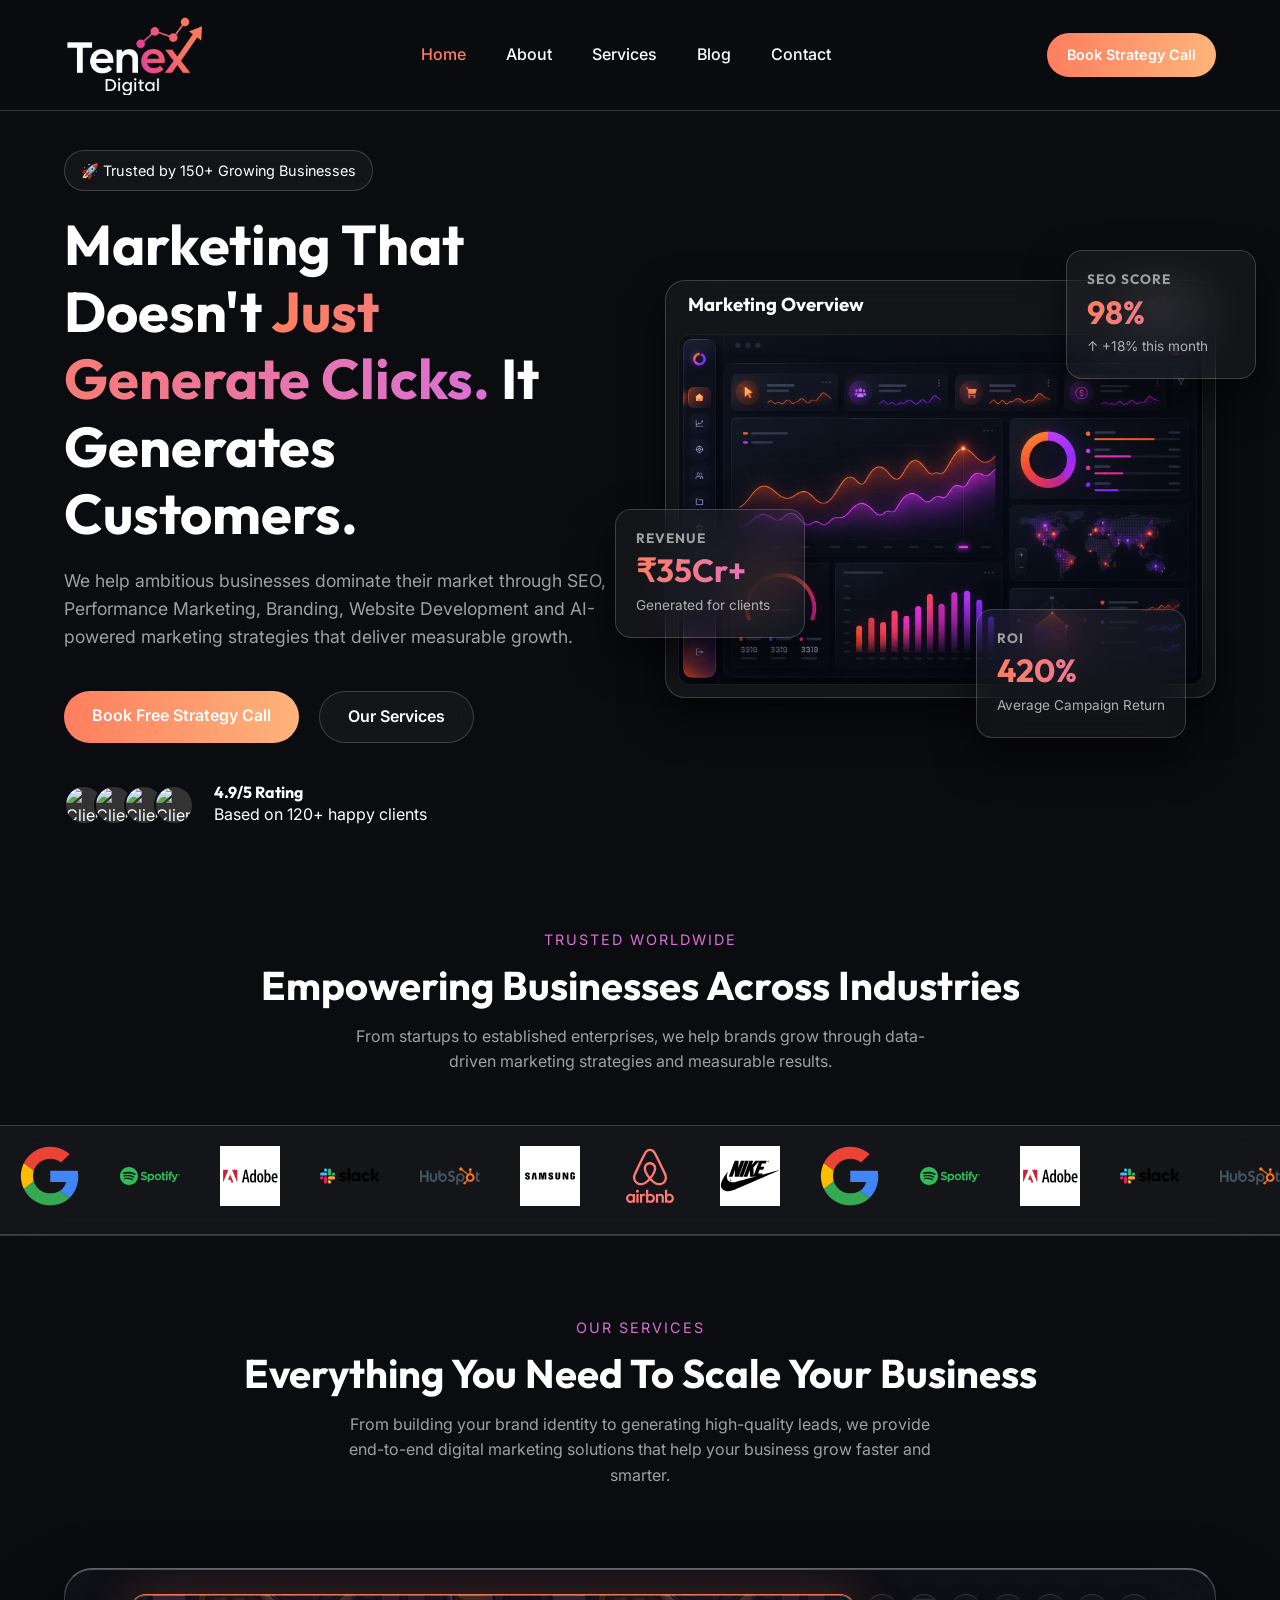
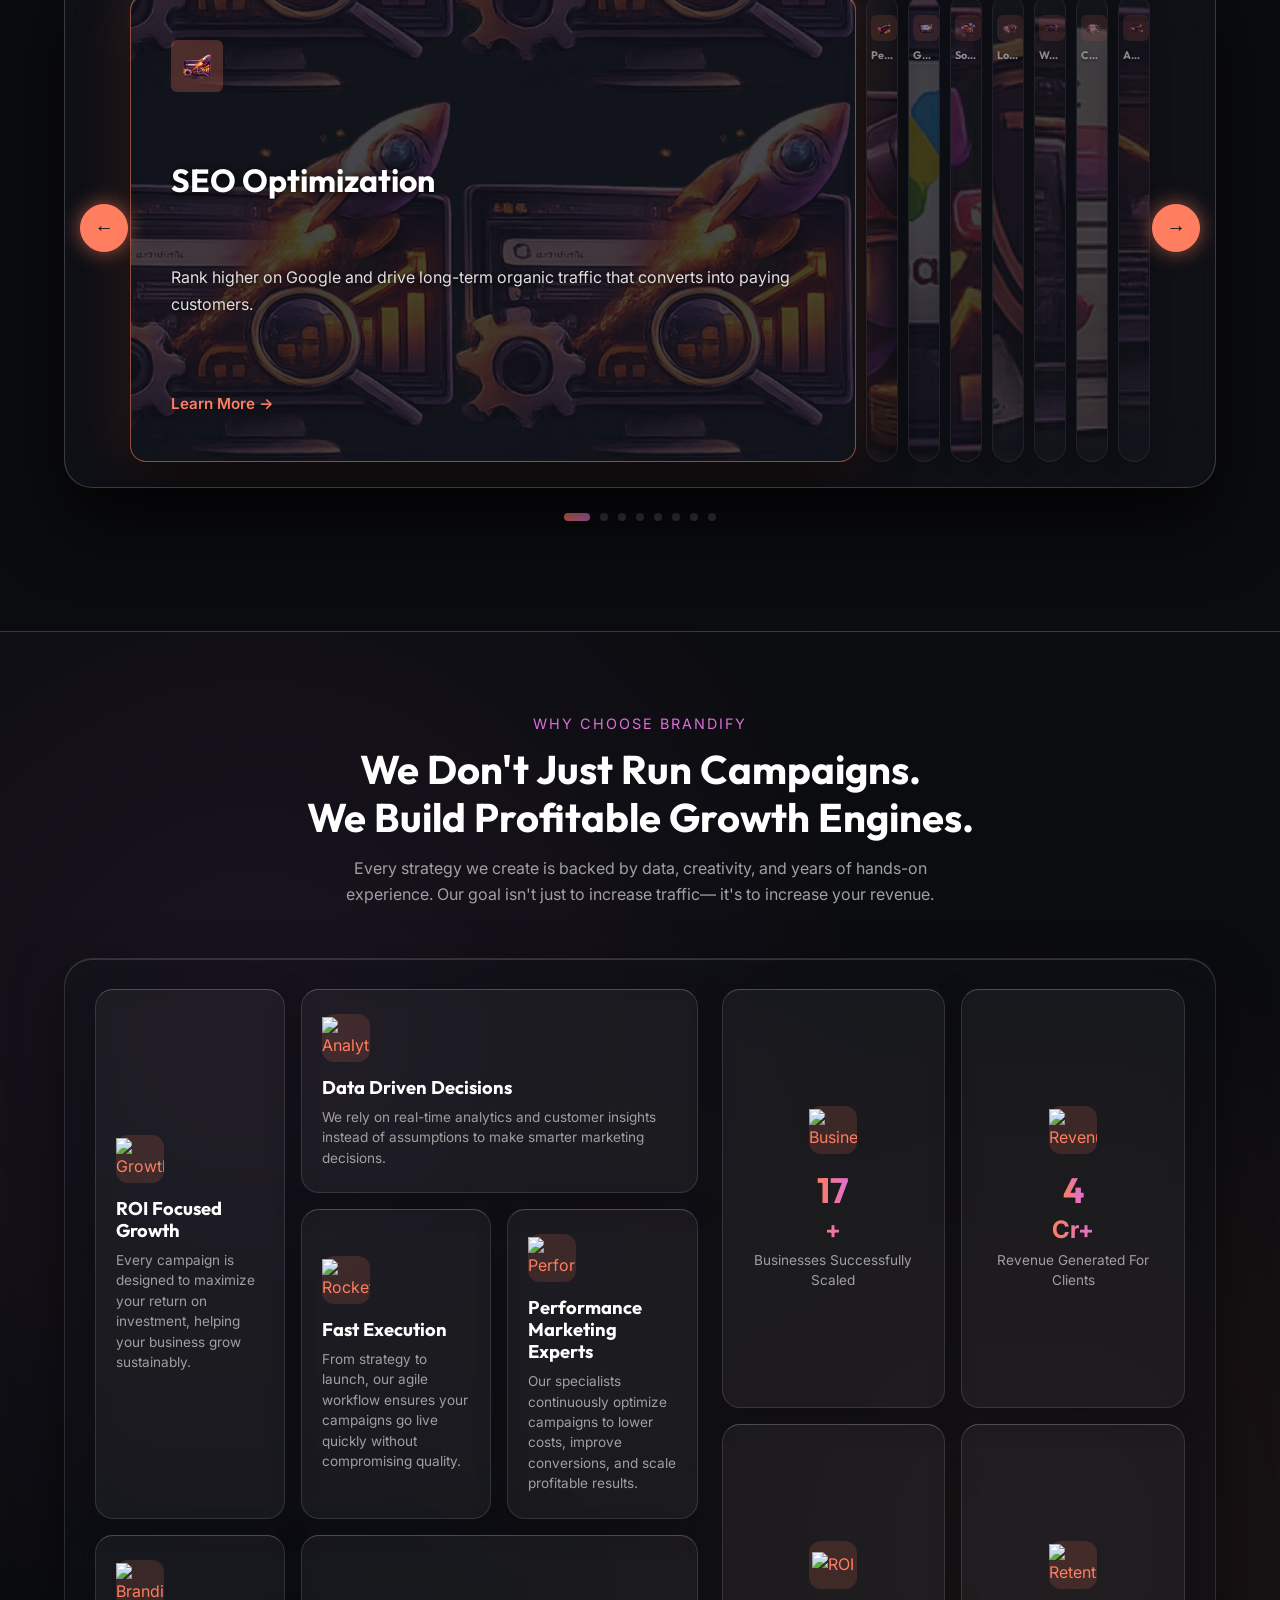
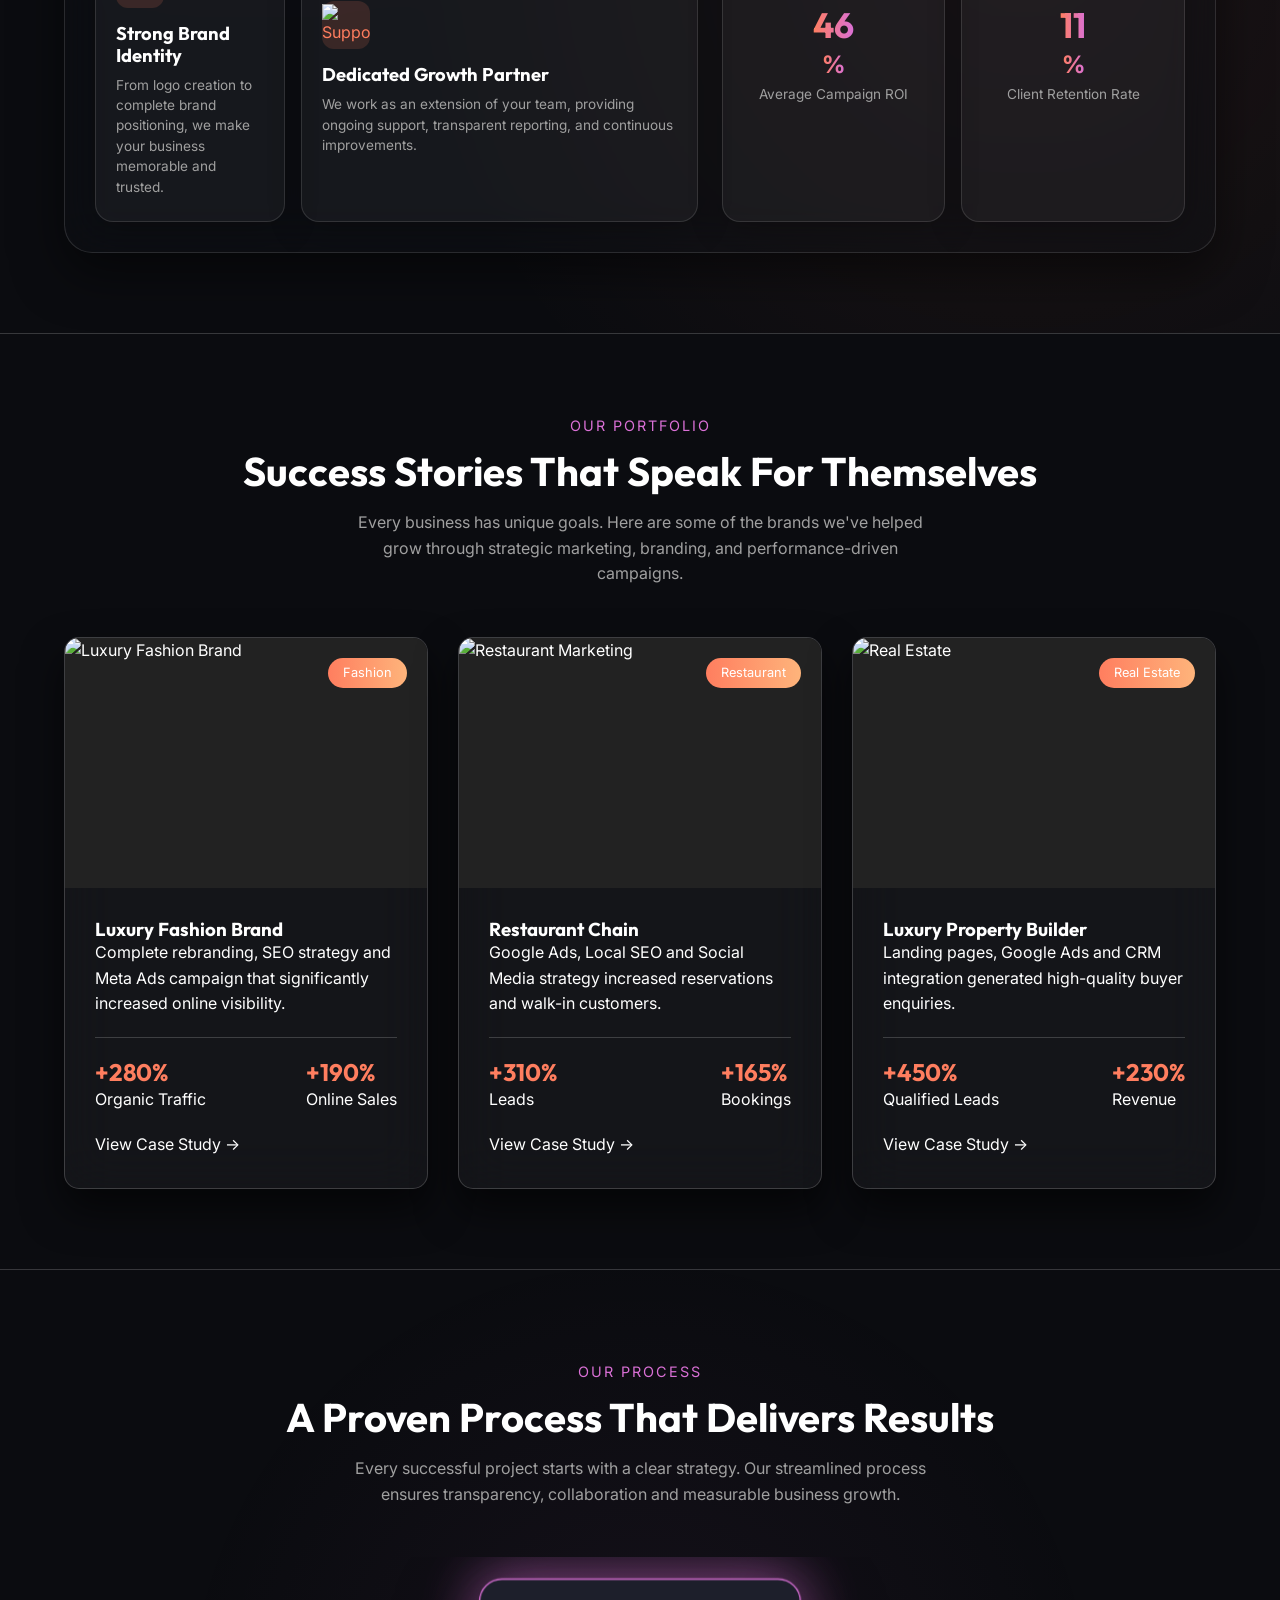
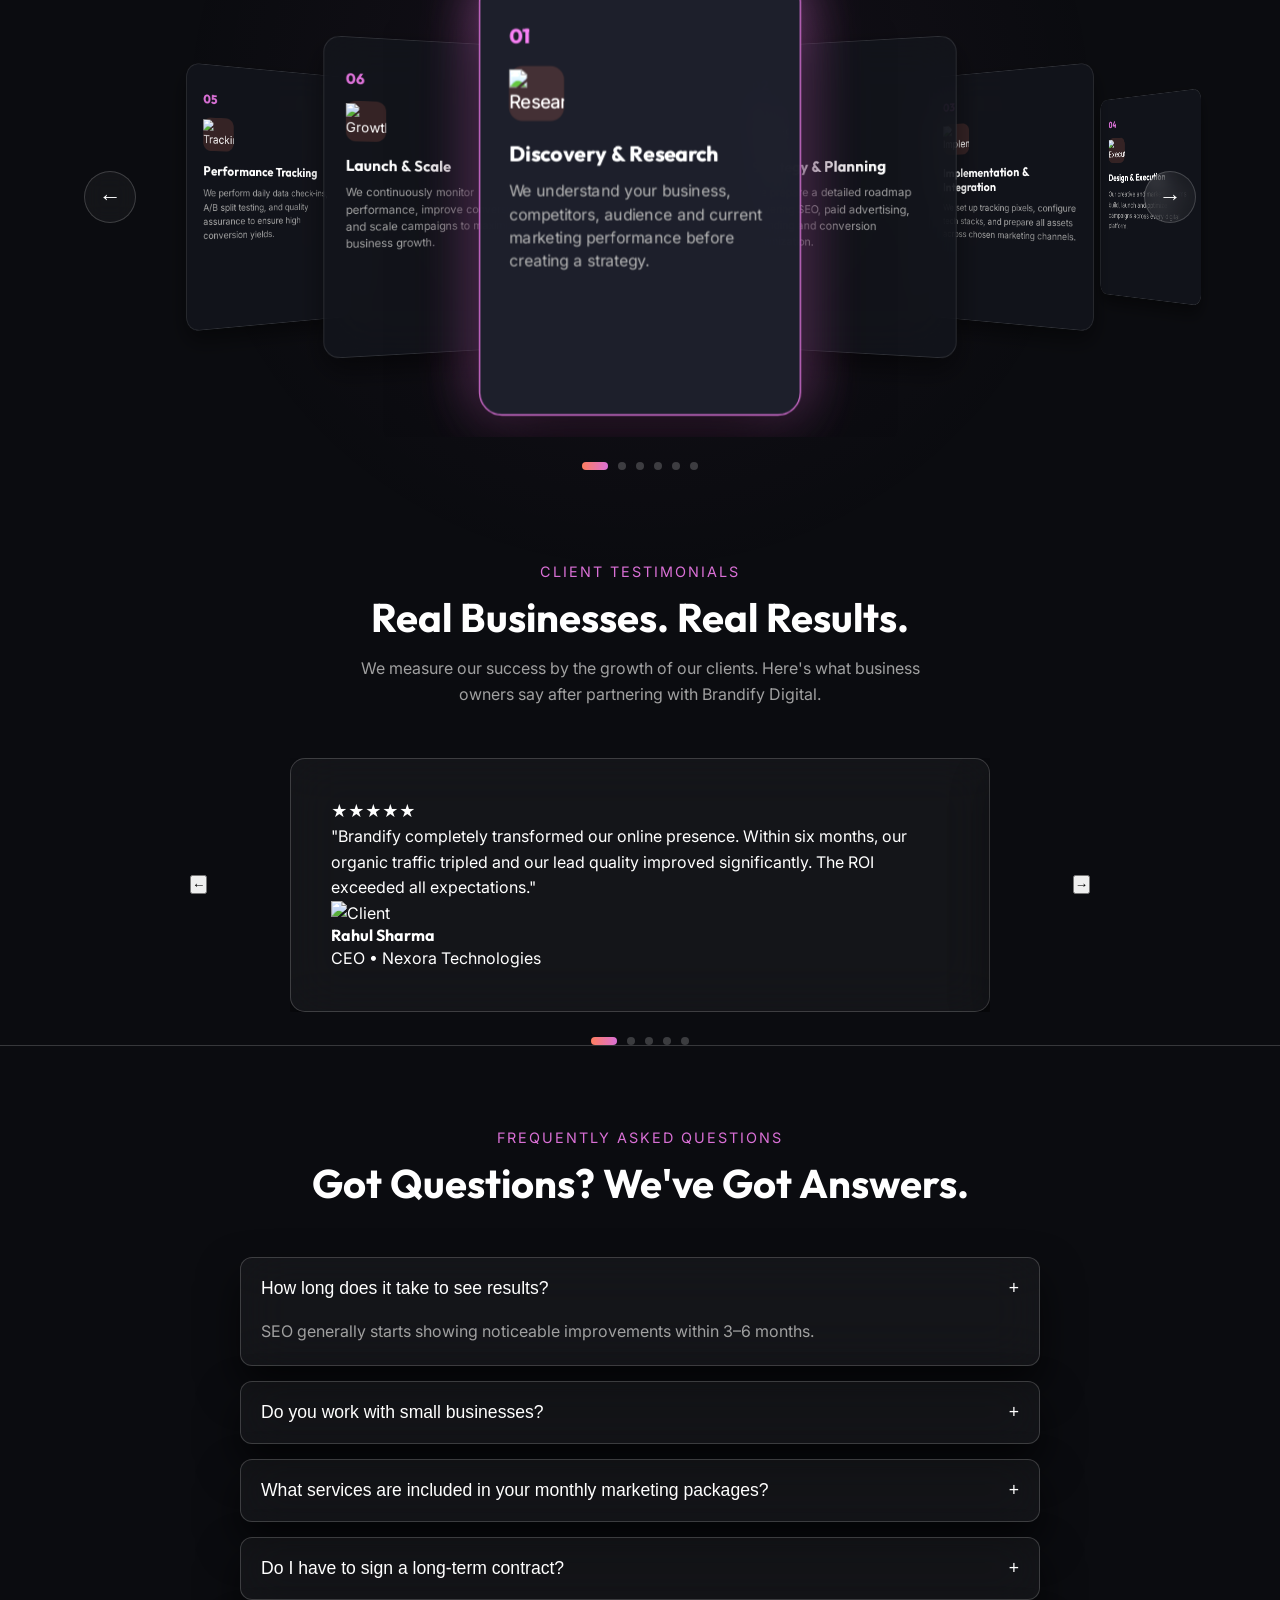
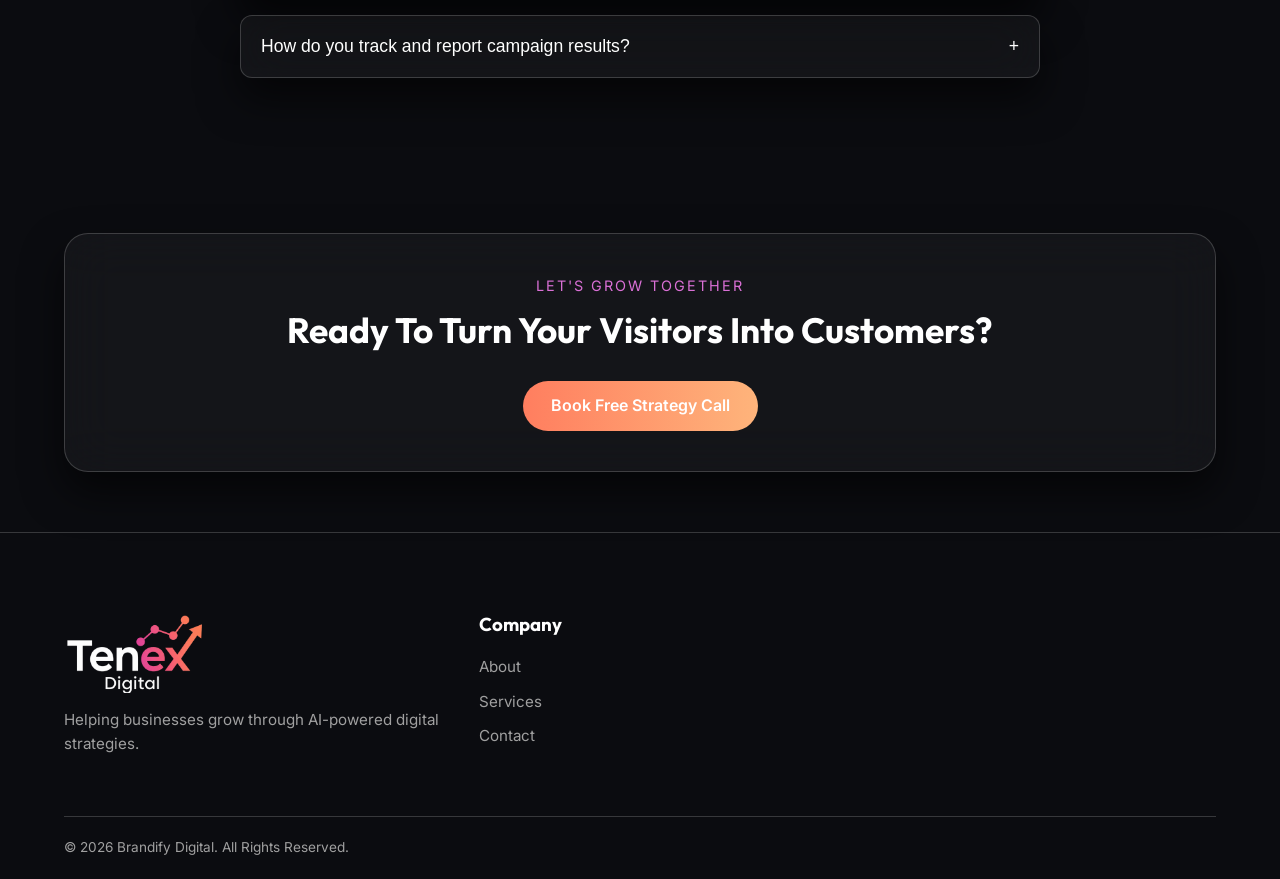
==== commit 0775d9fd: "added further feautures and beauty to home page" ====
--- a/index.html
+++ b/index.html
@@ -77,7 +77,6 @@
 
                 <!-- Right Buttons -->
                 <div class="nav-actions">
-                    <a href="contact.html" class="btn btn-outline">Let's Talk</a>
                     <a href="contact.html" class="btn btn-primary">Book Strategy Call</a>
                 </div>
 
@@ -109,6 +108,7 @@
 
             <div class="mobile-buttons">
                 <a href="contact.html" class="btn btn-primary">Book Strategy Call</a>
+                <a href="tel:+918004567890" class="btn btn-outline" style="margin-top: 10px; display: block; text-align: center;">📞 Dial Now</a>
             </div>
         </div>
         <!-- NAVBAR END -->
@@ -133,7 +133,7 @@
                     
                     <div class="hero-buttons">
                         <a href="contact.html" class="btn btn-primary">Book Free Strategy Call</a>
-                        <a href="portfolio.html" class="btn btn-outline">View Success Stories</a>
+                        <a href="services.html" class="btn btn-outline">Our Services</a>
                     </div>
                     
                     <!-- Trust -->
@@ -223,8 +223,6 @@
                     <div class="logo-item"><img src="assets/logos/samsung.svg" alt="Samsung"></div>
                     <div class="logo-item"><img src="assets/logos/airbnb.svg" alt="Airbnb"></div>
                     <div class="logo-item"><img src="assets/logos/nike.svg" alt="Nike"></div>
-
-                    
                 </div>
             </div>
         </section>
--- a/style.css
+++ b/style.css
@@ -10,10 +10,10 @@
     --gradient-primary: linear-gradient(90deg, #ff7e5f, #feb47b);
     --gradient-text: linear-gradient(90deg, #ff7e5f, #da70d6);
     
-    --glass-bg: rgba(255, 255, 255, 0.06); 
+    --glass-bg: rgba(255, 255, 255, 0.04); 
     --glass-border: rgba(255, 255, 255, 0.18);
-    --glass-blur: blur(20px);
-    --glass-shadow: 0 8px 32px 0 rgba(0, 0, 0, 0.37);
+    --glass-blur: blur(25px);
+    --glass-shadow: 0 20px 40px rgba(0, 0, 0, 0.6);
     
     --font-heading: 'Outfit', sans-serif;
     --font-body: 'Inter', sans-serif;
@@ -143,6 +143,7 @@
 .mobile-menu-header { display: flex; justify-content: space-between; align-items: center; border-bottom: 1px solid var(--glass-border); padding-bottom: 20px; margin-bottom: 20px; }
 .close-menu { background: transparent; border: none; color: #fff; font-size: 1.5rem; cursor: pointer; }
 .mobile-nav-links { display: flex; flex-direction: column; gap: 20px; font-size: 1.2rem; margin-bottom: 30px; }
+.mobile-buttons { display: flex; flex-direction: column; gap: 10px; }
 
 /* ========================================= */
 /* HERO SECTION */
@@ -311,7 +312,7 @@
 .mobile-why-arc-wrapper, .mobile-stats-section { display: none; }
 
 /* ========================================= */
-/* OUR SERVICES HORIZONTAL ARC CAROUSEL      */
+/* HIGH-END FROSTED GLASS ACCORDION SERVICES */
 /* ========================================= */
 .services-slider-wrapper {
     position: relative;
@@ -324,98 +325,279 @@
 
 .services-slider-container {
     width: 100%;
-    max-width: 1200px;
-    height: 460px;
+    max-width: 1250px;
+    height: 520px;
+    background: rgba(20, 22, 30, 0.5);
+    border: 1px solid rgba(255, 255, 255, 0.18);
+    border-top: 1px solid rgba(255, 255, 255, 0.35);
+    border-radius: 28px;
+    backdrop-filter: blur(45px);
+    -webkit-backdrop-filter: blur(45px);
+    box-shadow: 0 35px 70px rgba(0, 0, 0, 0.75), inset 0 1px 0 rgba(255, 255, 255, 0.28);
+    position: relative;
+    display: flex;
+    align-items: center;
+    justify-content: center;
+    padding: 25px 65px;
+    margin: 0 auto;
     overflow: hidden;
-    position: relative;
-    display: flex;
-    align-items: center;
-    justify-content: center;
-    margin: 0 auto;
 }
 
 .services-track {
-    position: relative;
+    display: flex;
+    gap: 10px;
     width: 100%;
     height: 100%;
-    display: flex;
-    align-items: center;
-    justify-content: center;
+    position: relative;
+    align-items: stretch;
     user-select: none;
 }
 
 .services-track .service-card {
+    flex: 0 0 32px; /* Thin collapsed strip width on desktop */
+    background: rgba(255, 255, 255, 0.035);
+    border: 1px solid rgba(255, 255, 255, 0.1);
+    border-top: 1px solid rgba(255, 255, 255, 0.22);
+    border-radius: 16px;
+    padding: 20px 4px;
+    box-shadow: 0 6px 20px rgba(0, 0, 0, 0.35);
+    backdrop-filter: blur(25px);
+    -webkit-backdrop-filter: blur(25px);
+    transition: flex 0.6s cubic-bezier(0.25, 1, 0.5, 1), 
+                background 0.4s ease, 
+                border-color 0.4s ease, 
+                padding 0.5s ease,
+                opacity 0.4s ease,
+                display 0.4s ease;
+    cursor: pointer;
+    display: flex;
+    flex-direction: column;
+    justify-content: flex-start;
+    align-items: center;
+    overflow: hidden;
+    position: relative;
+    opacity: 0.6;
+}
+
+/* Background image on card with clear vibrancy */
+.services-track .service-card::before {
+    content: '';
     position: absolute;
-    width: 340px;
-    background: var(--glass-bg);
-    backdrop-filter: var(--glass-blur);
-    -webkit-backdrop-filter: var(--glass-blur);
-    padding: 40px 30px;
-    border-radius: 20px;
-    border: 1px solid var(--glass-border);
-    border-top: 1px solid rgba(255, 255, 255, 0.25);
-    box-shadow: var(--glass-shadow);
-    transition: all 0.5s cubic-bezier(0.25, 1, 0.5, 1);
-    cursor: pointer;
+    inset: 0;
+    background-size: cover;
+    background-position: center;
+    opacity: 0.35; 
+    z-index: 0;
+    transition: opacity 0.4s ease;
+}
+
+/* Assign unique background images to each card */
+.services-track .service-card:nth-child(1)::before { background-image: url('assets/images/services/seo.png'); }
+.services-track .service-card:nth-child(2)::before { background-image: url('assets/images/services/performance.png'); }
+.services-track .service-card:nth-child(3)::before { background-image: url('assets/images/services/google-ads.png'); }
+.services-track .service-card:nth-child(4)::before { background-image: url('assets/images/services/social-media.png'); }
+.services-track .service-card:nth-child(5)::before { background-image: url('assets/images/services/branding.png'); }
+.services-track .service-card:nth-child(6)::before { background-image: url('assets/images/services/website-design.png'); }
+.services-track .service-card:nth-child(7)::before { background-image: url('assets/images/services/content.png'); }
+.services-track .service-card:nth-child(8)::before { background-image: url('assets/images/services/email.png'); }
+
+.services-track .service-card > * {
+    position: relative;
+    z-index: 1;
+}
+
+/* Hide paragraphs and links on thin cards */
+.services-track .service-card p,
+.services-track .service-card a {
     opacity: 0;
-    pointer-events: none;
+    visibility: hidden;
+    height: 0;
+    margin: 0;
+    overflow: hidden;
+    display: none;
+}
+
+/* Keep title upright and cleanly truncated in thin mode */
+.services-track .service-card h3 { 
+    font-size: 0.68rem; 
+    color: var(--text-main); 
+    writing-mode: horizontal-tb;
+    transform: none;
+    text-align: center;
+    white-space: nowrap;
+    overflow: hidden;
+    text-overflow: ellipsis;
+    max-width: 100%;
+    margin-top: 8px;
+    opacity: 0.85;
+    text-shadow: 0 2px 4px rgba(0,0,0,0.8);
 }
 
 .services-track .service-card .service-icon {
-    height: 60px; width: 60px; background: rgba(255,126,95,0.15); 
-    display: flex; align-items: center; justify-content: center; 
-    border-radius: 12px; margin-bottom: 20px; color: var(--accent-orange);
-}
-
-.services-track .service-card h3 { font-size: 1.25rem; margin-bottom: 10px; color: #fff; }
-.services-track .service-card p { font-size: 0.9rem; color: var(--text-muted); line-height: 1.5; margin-bottom: 15px; }
-.services-track .service-card a { color: var(--accent-orange); font-weight: 600; font-size: 0.95rem; }
-
+    height: 26px; 
+    width: 26px; 
+    background: rgba(255, 126, 95, 0.2); 
+    display: flex; 
+    align-items: center; 
+    justify-content: center; 
+    border-radius: 6px; 
+    margin: 0 auto; 
+    color: var(--accent-orange);
+    flex-shrink: 0;
+}
+
+.services-track .service-card .service-icon img {
+    width: 14px;
+    height: 14px;
+    object-fit: contain;
+}
+
+/* Active / Expanded Main Card State */
 .services-track .service-card.active {
+    flex: 1 1 550px; 
+    background: rgba(20, 22, 30, 0.78);
+    border: 1px solid rgba(255, 126, 95, 0.55);
+    border-top: 1px solid rgba(255, 126, 95, 0.9);
+    box-shadow: 0 25px 50px rgba(0, 0, 0, 0.7), 
+                0 0 50px rgba(255, 126, 95, 0.25),
+                inset 0 1px 0 rgba(255, 255, 255, 0.4);
+    backdrop-filter: blur(50px);
+    -webkit-backdrop-filter: blur(50px);
     opacity: 1;
-    pointer-events: auto;
-    background: rgba(255, 255, 255, 0.09);
-    border-color: var(--accent-orange);
-    border-top-color: var(--accent-orange);
-    box-shadow: 0 15px 35px rgba(255, 126, 95, 0.3), 0 0 25px rgba(218, 112, 214, 0.25);
-    filter: brightness(1.1);
-}
-
-/* Slider Left/Right Navigation Buttons */
-.services-slider-container .slider-btn,
-.testimonial-slider-container .slider-btn {
+    padding: 45px 40px;
+    align-items: flex-start;
+    justify-content: space-between;
+}
+
+.services-track .service-card.active::before {
+    opacity: 0.22; 
+    background-size: 400px;
+    background-position: right bottom;
+}
+
+.services-track .service-card.active h3 {
+    font-size: 2rem;
+    margin: 0 0 15px 0;
+    text-align: left;
+    color: #fff;
+    white-space: normal;
+    writing-mode: horizontal-tb;
+    transform: none;
+    max-width: none;
+    opacity: 1;
+    text-shadow: 0 2px 8px rgba(0,0,0,0.9);
+}
+
+.services-track .service-card.active p {
+    opacity: 1;
+    visibility: visible;
+    height: auto;
+    display: block;
+    font-size: 1rem;
+    color: #e0e0e0;
+    line-height: 1.7;
+    margin-bottom: 25px;
+    text-shadow: 0 1px 4px rgba(0,0,0,0.8);
+}
+
+.services-track .service-card.active .service-icon {
+    margin: 0 0 20px 0;
+    width: 52px;
+    height: 52px;
+    background: rgba(255,126,95,0.25);
+}
+
+.services-track .service-card.active .service-icon img {
+    width: 28px;
+    height: 28px;
+}
+
+.services-track .service-card.active a {
+    display: inline-block;
+    color: var(--accent-orange);
+    font-weight: 600;
+    font-size: 0.95rem;
+    opacity: 1;
+    visibility: visible;
+    height: auto;
+}
+
+/* ========================================= */
+/* MOBILE SPECIFIC ACCORDION FIX (NO CONGESTION) */
+/* ========================================= */
+@media (max-width: 768px) {
+    .services-slider-container {
+        height: 420px;
+        padding: 12px 45px;
+    }
+    
+    .services-track .service-card {
+        flex: 0 0 0px; /* Fully collapse inactive cards on mobile so they don't congest */
+        width: 0;
+        padding: 0;
+        margin: 0;
+        border: none;
+        opacity: 0;
+        pointer-events: none;
+        visibility: hidden;
+    }
+
+    .services-track .service-card.active {
+        flex: 1 1 100%; /* Active card takes 100% of the mobile container width */
+        opacity: 1;
+        pointer-events: auto;
+        visibility: visible;
+        padding: 30px 20px;
+    }
+
+    .services-track .service-card.active h3 {
+        font-size: 1.5rem;
+    }
+
+    .services-track .service-card.active p {
+        font-size: 0.9rem;
+    }
+}
+
+/* Navigation Arrow Buttons PERMANENTLY ORANGE */
+.services-slider-container .slider-btn {
     position: absolute;
     top: 50%;
     transform: translateY(-50%);
+    background: var(--accent-orange); /* Permanent vibrant orange background */
+    color: var(--bg-main);            /* Dark high-contrast arrow icon */
+    border: 1px solid var(--accent-orange);
+    width: 48px;
+    height: 48px;
+    border-radius: 50%;
+    cursor: pointer;
+    font-size: 1.2rem;
+    display: flex;
+    align-items: center;
+    justify-content: center;
+    transition: all 0.3s ease;
+    z-index: 100;
+    box-shadow: 0 0 20px rgba(255, 126, 95, 0.6); /* Permanent orange glow */
+}
+.services-slider-container .slider-btn.service-prev { left: 15px; } 
+.services-slider-container .slider-btn.service-next { right: 15px; } 
+
+.services-slider-container .slider-btn:hover {
     background: var(--accent-orange);
     color: var(--bg-main);
-    border: 1px solid var(--accent-orange);
-    width: 50px;
-    height: 50px;
-    border-radius: 50%;
-    cursor: pointer;
-    font-size: 1.3rem;
-    display: flex;
-    align-items: center;
-    justify-content: center;
-    transition: all 0.3s ease;
-    z-index: 25;
-    box-shadow: 0 0 15px rgba(255, 126, 95, 0.4);
-}
-.services-slider-container .slider-btn.service-prev,
-.testimonial-slider-container .slider-btn.testimonial-prev { left: 20px; }
-.services-slider-container .slider-btn.service-next,
-.testimonial-slider-container .slider-btn.testimonial-next { right: 20px; }
-
-.services-slider-container .slider-btn:hover,
-.services-slider-container .slider-btn:active,
-.testimonial-slider-container .slider-btn:hover,
-.testimonial-slider-container .slider-btn:active {
-    background: var(--accent-orange);
-    color: var(--bg-main);
-    border-color: var(--accent-orange);
-    box-shadow: 0 0 30px rgba(255, 126, 95, 0.9), 0 0 50px rgba(255, 126, 95, 0.6);
-    transform: translateY(-50%) scale(1.08);
+    box-shadow: 0 0 35px rgba(255, 126, 95, 0.95), 0 0 15px rgba(255, 126, 95, 0.8);
+    transform: translateY(-50%) scale(1.1);
+}
+
+@media (max-width: 768px) {
+    .services-slider-container .slider-btn {
+        width: 36px;
+        height: 36px;
+        font-size: 0.9rem;
+        display: flex !important; /* Ensure arrows are always visible on mobile too */
+    }
+    .services-slider-container .slider-btn.service-prev { left: 8px; }
+    .services-slider-container .slider-btn.service-next { right: 8px; }
 }
 
 /* ========================================= */
@@ -653,7 +835,7 @@
 .testimonial-card.active { opacity: 1; }
 
 /* ========================================= */
-/* CTA SECTION (Compact height with proper text-to-button gap) */
+/* CTA SECTION */
 /* ========================================= */
 .cta-section {
     padding: 60px 0;
@@ -678,7 +860,7 @@
 
 .cta-content h2 {
     font-size: 2.2rem;
-    margin-bottom: 30px; /* Creates clean clearance between text and button */
+    margin-bottom: 30px;
 }
 
 .cta-buttons {
@@ -771,20 +953,6 @@
         transform: translateY(-50%) scale(1.08);
     }
 
-    /* Services responsive sizing for mobile horizontal layout */
-    .services-slider-container { height: 380px; }
-    .services-track .service-card {
-        width: 260px;
-        padding: 25px 20px;
-    }
-    .services-slider-container .slider-btn {
-        width: 40px;
-        height: 40px;
-        font-size: 1rem;
-    }
-    .services-slider-container .slider-btn.service-prev { left: 10px; }
-    .services-slider-container .slider-btn.service-next { right: 10px; }
-
     /* Testimonials mobile adjustments */
     .testimonial-slider-container .slider-btn {
         width: 38px;
@@ -817,7 +985,6 @@
 }
 
 @media (max-width: 768px) {
-    .services-slider-container .slider-btn,
     .process-panorama-container .pano-btn,
     .testimonial-slider-container .slider-btn,
     .arc-btn {
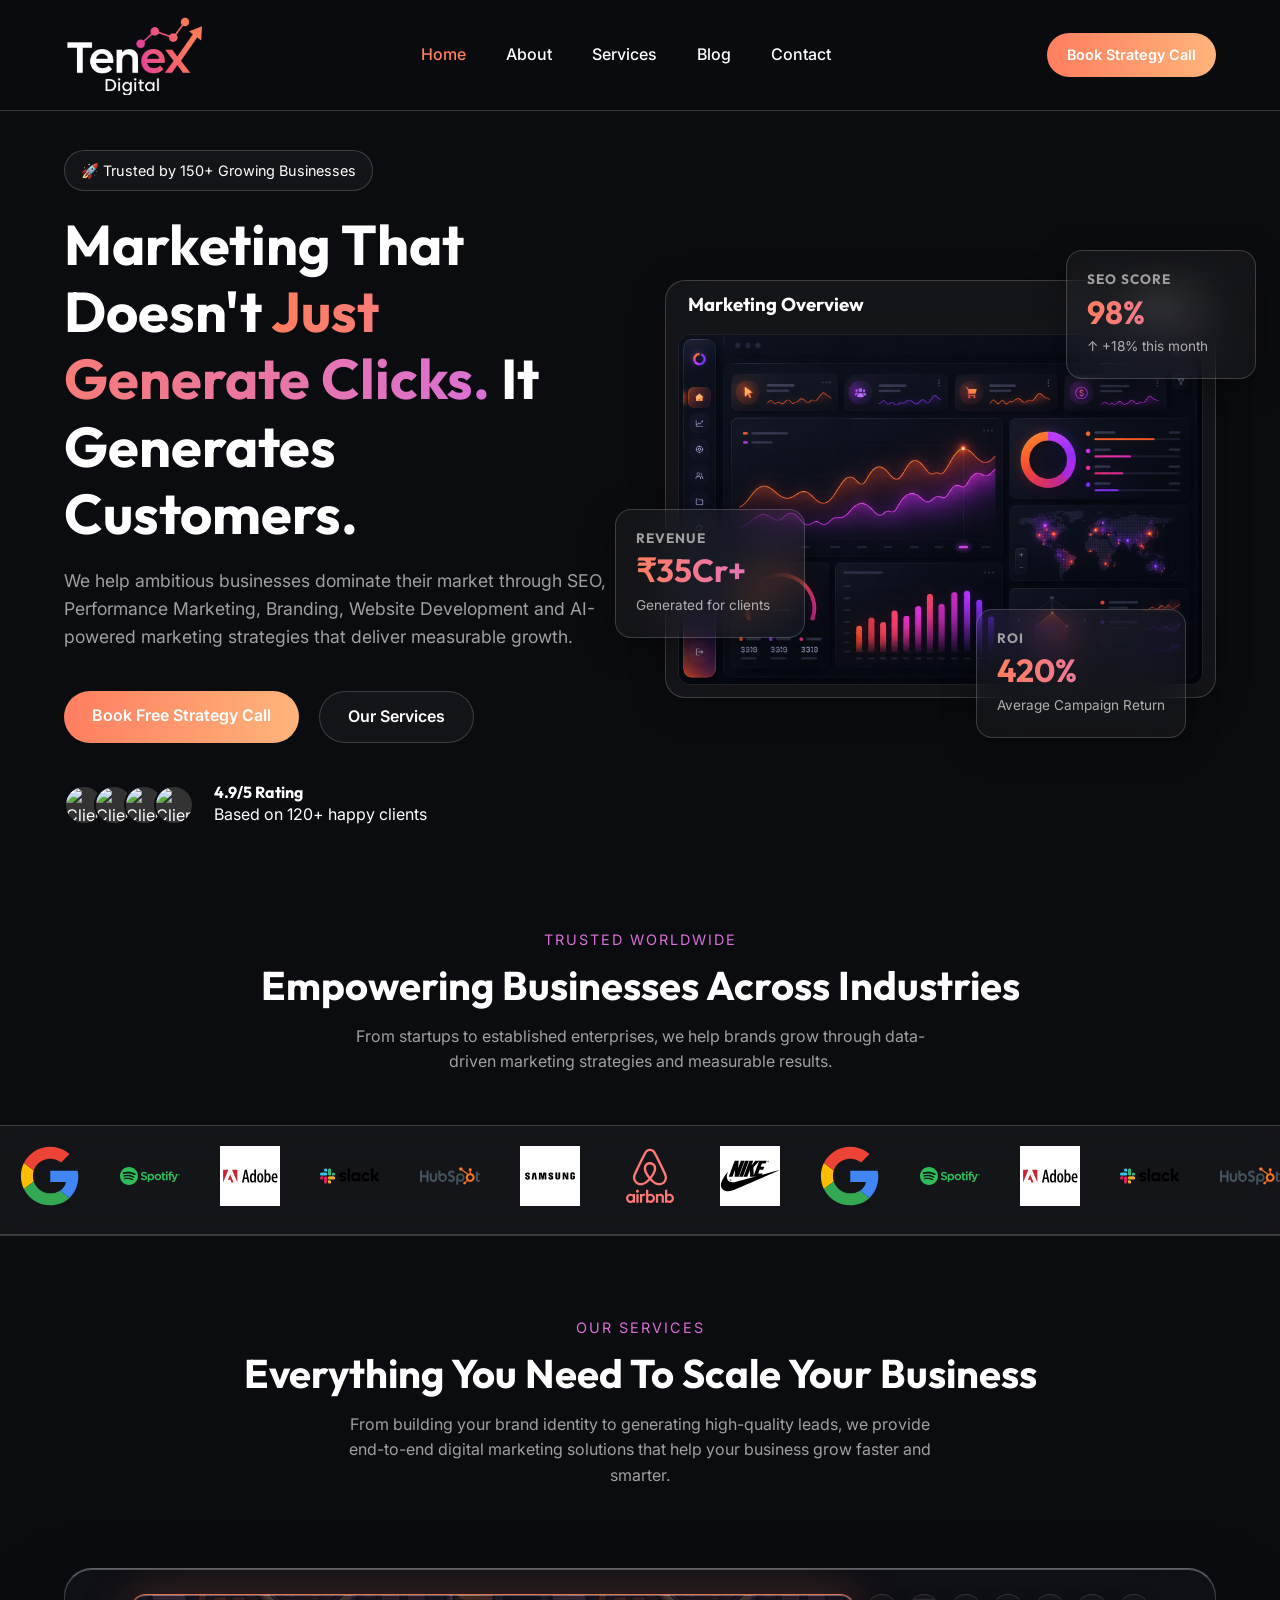
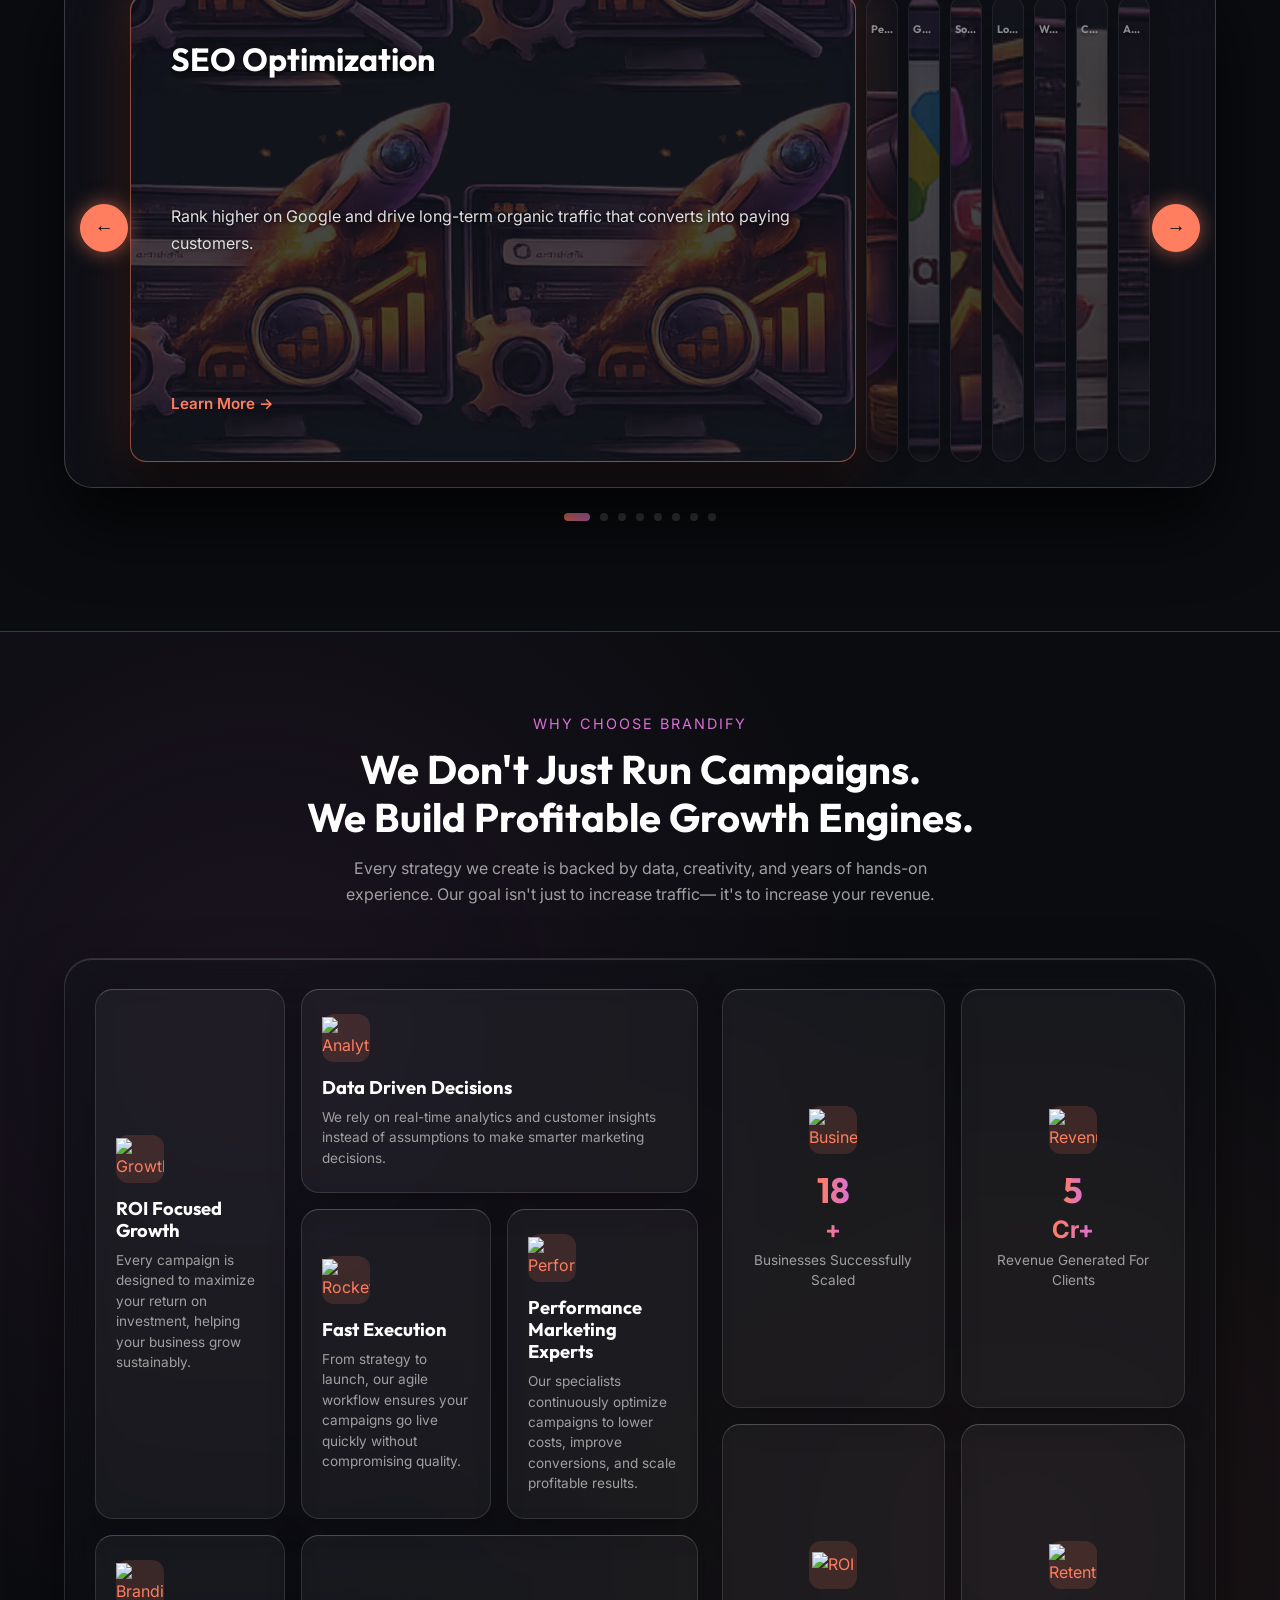
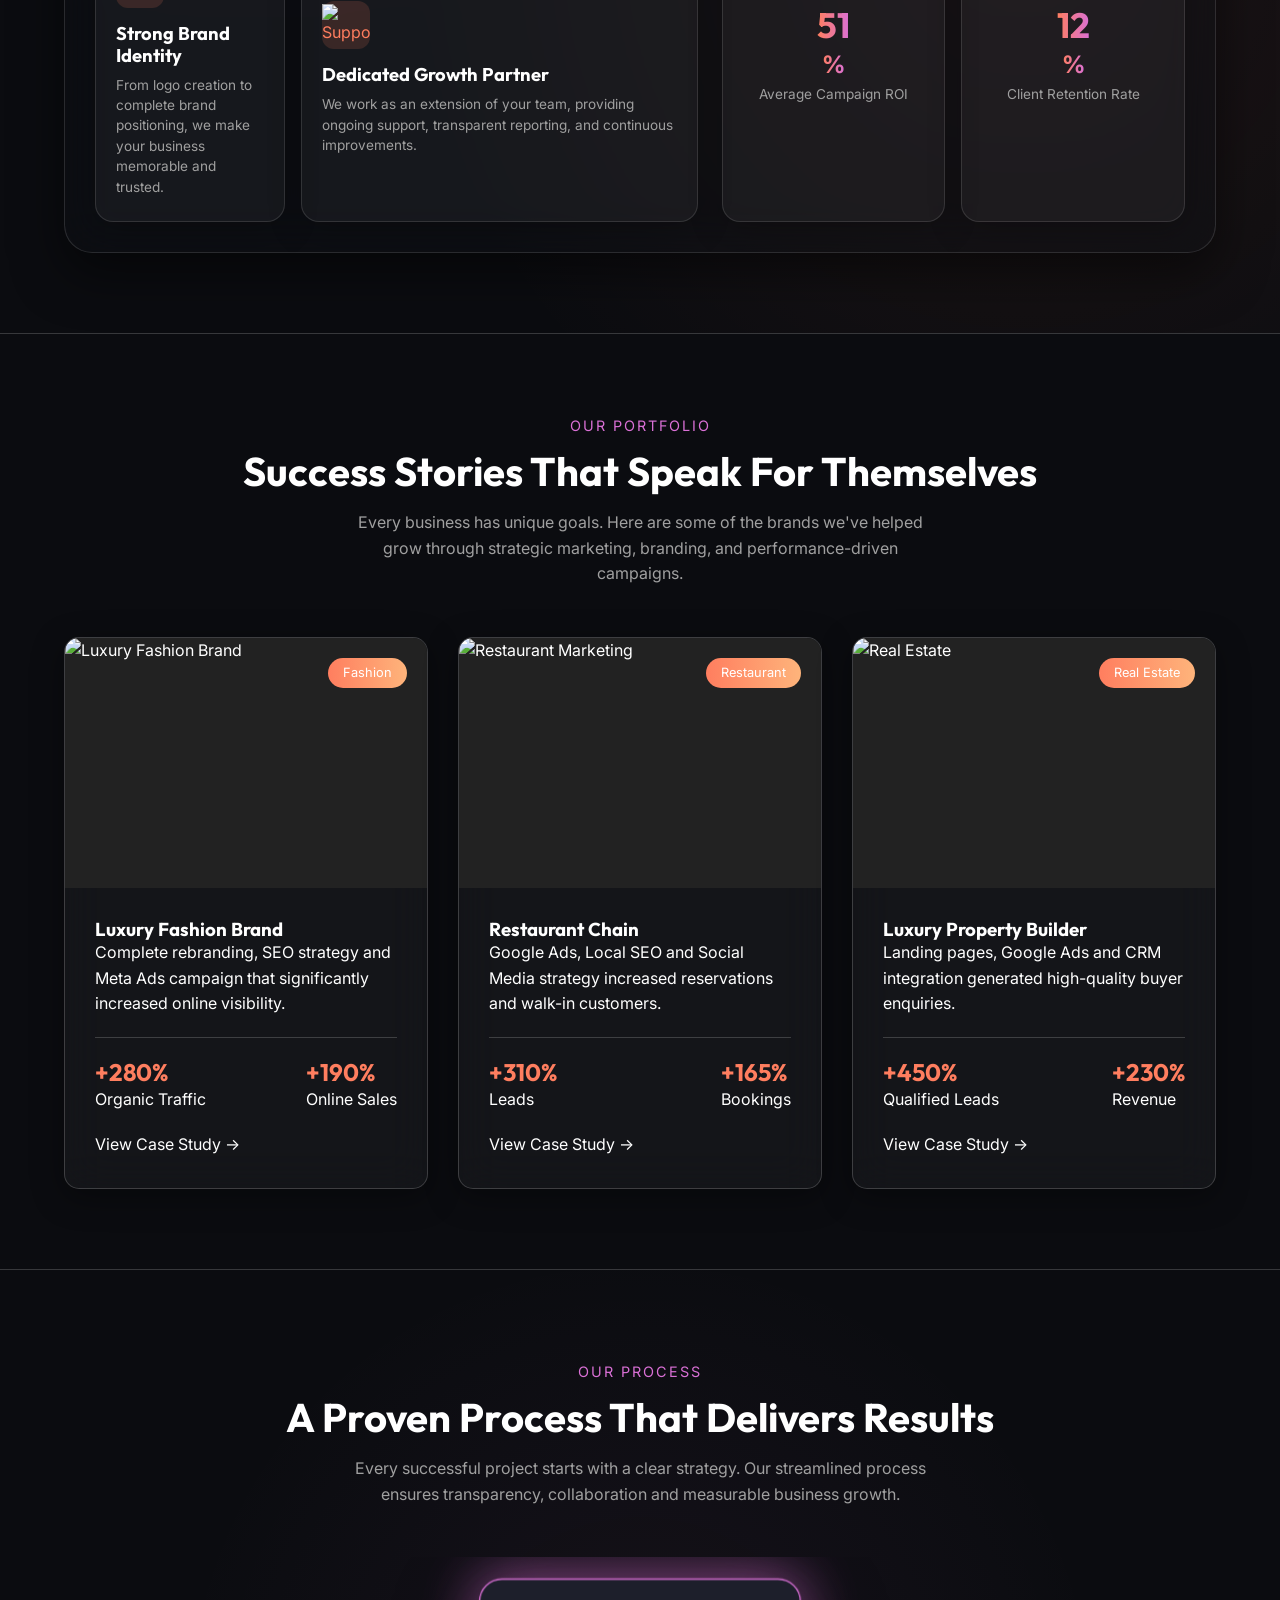
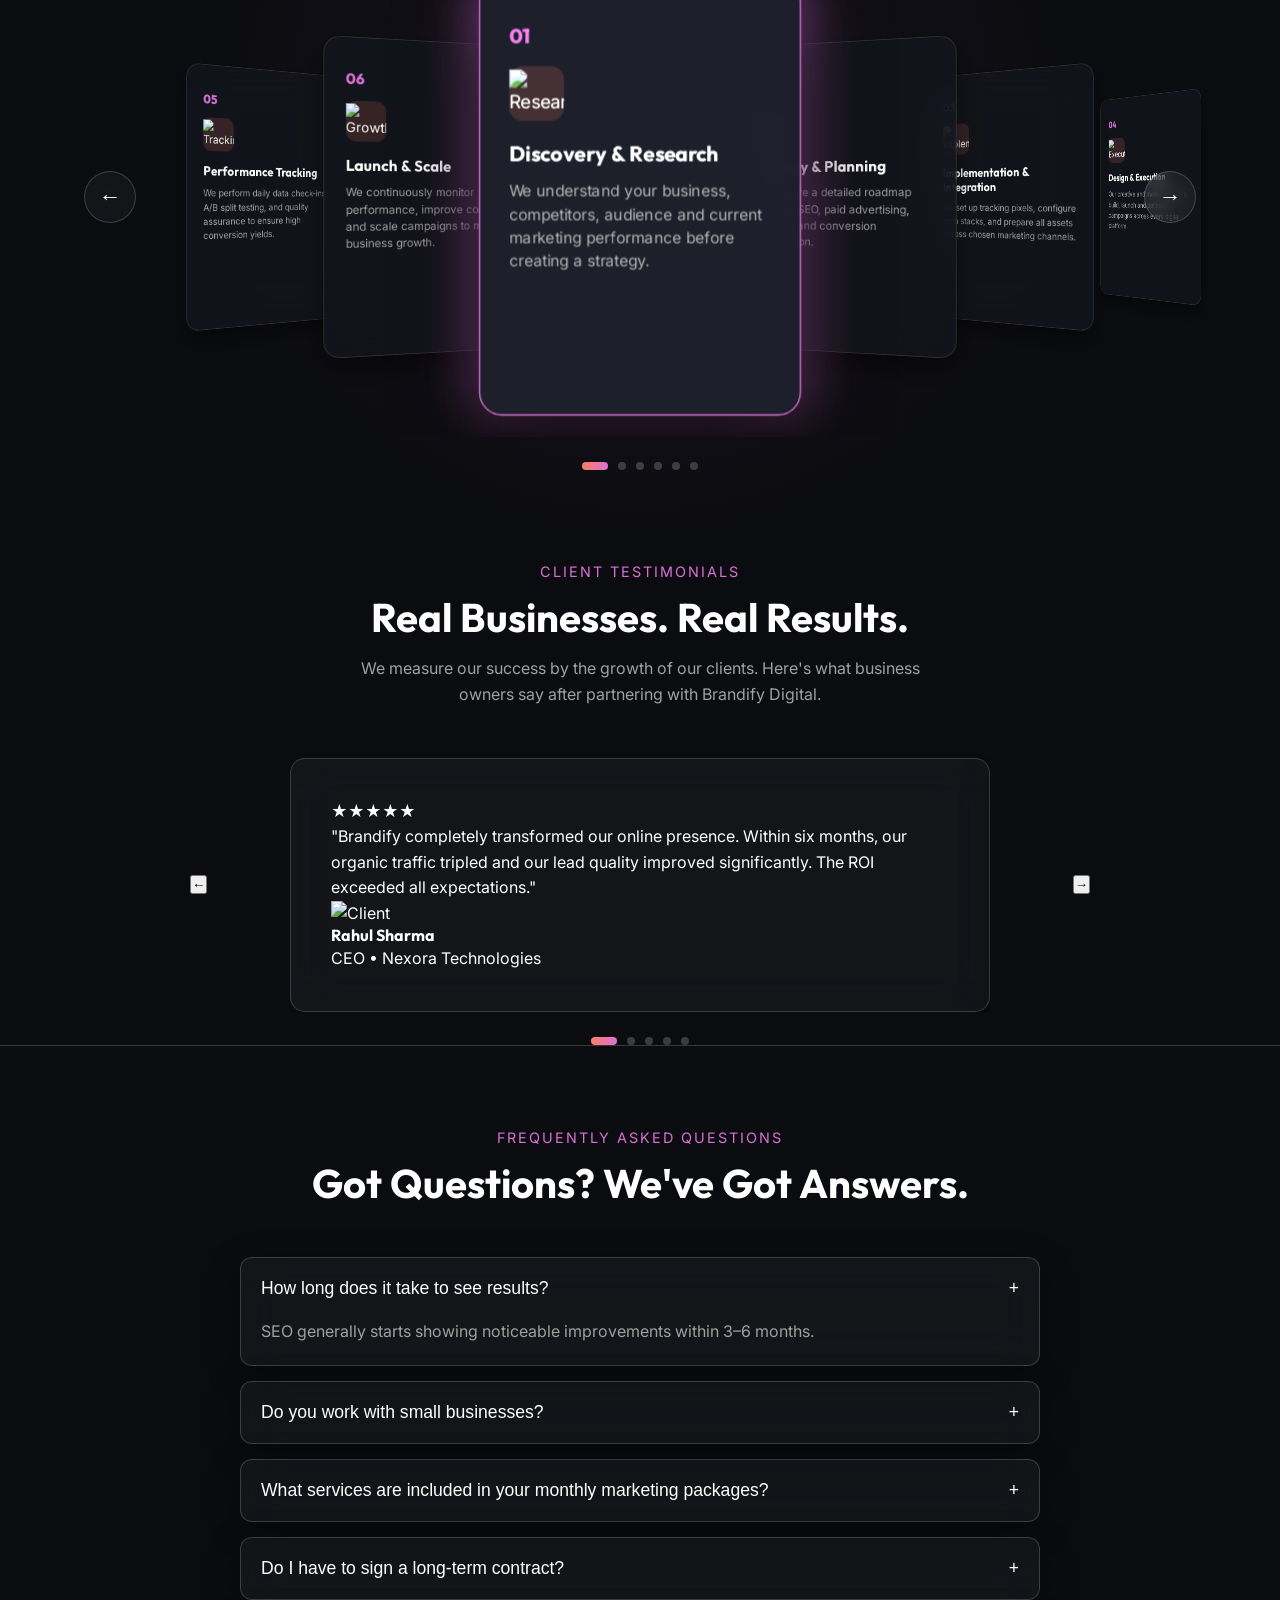
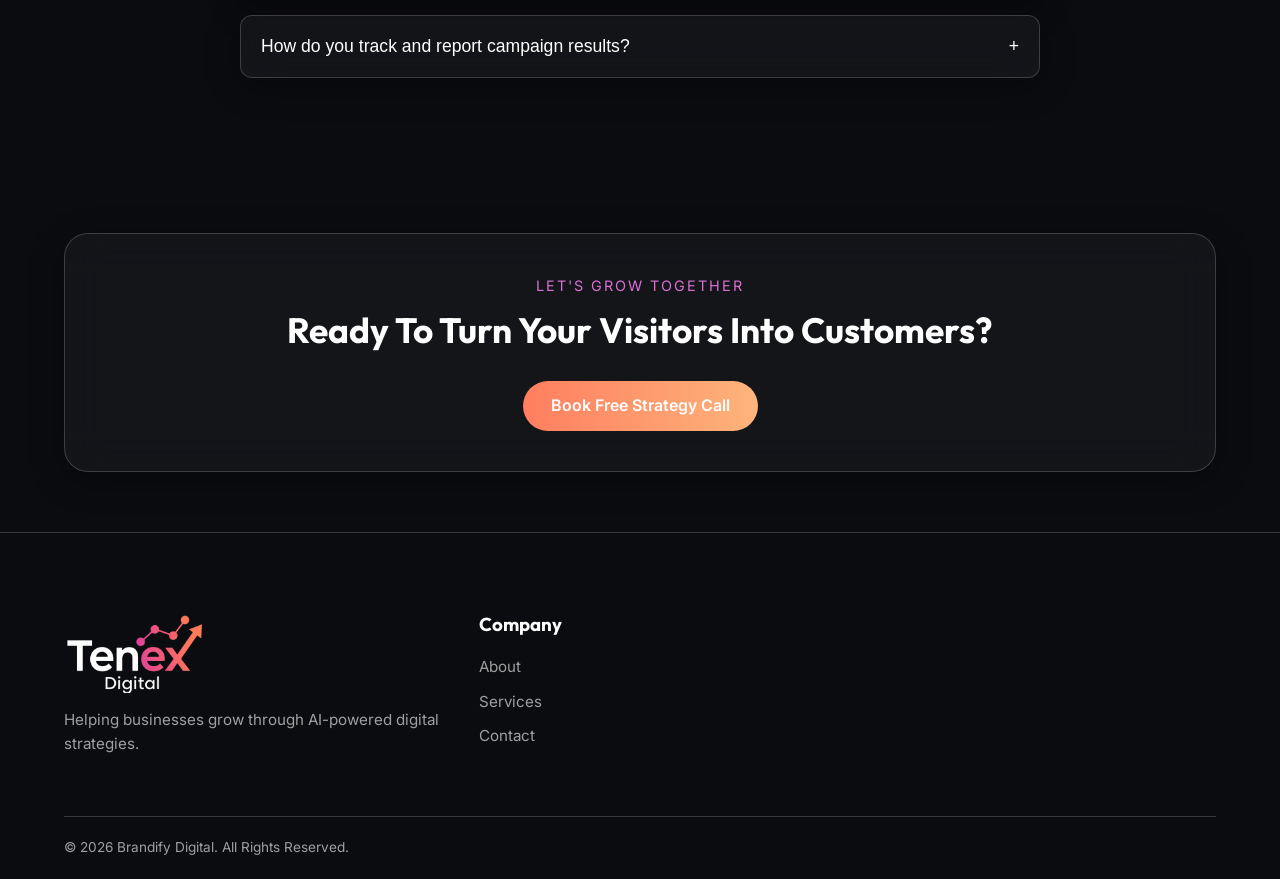
==== commit 15113972: "made changes in the our services section" ====
--- a/index.html
+++ b/index.html
@@ -249,56 +249,48 @@
                         <div class="services-track">
                             <!-- Card 1 -->
                             <div class="service-card">
-                                <div class="service-icon"><img src="assets/images/services/seo.png" alt="SEO"></div>
                                 <h3>SEO Optimization</h3>
                                 <p>Rank higher on Google and drive long-term organic traffic that converts into paying customers.</p>
                                 <a href="services.html">Learn More →</a>
                             </div>
                             <!-- Card 2 -->
                             <div class="service-card">
-                                <div class="service-icon"><img src="assets/images/services/performance.png" alt="Performance Marketing"></div>
                                 <h3>Performance Marketing</h3>
                                 <p>ROI-focused campaigns that maximize every advertising rupee through data-driven optimization.</p>
                                 <a href="services.html">Learn More →</a>
                             </div>
                             <!-- Card 3 -->
                             <div class="service-card">
-                                <div class="service-icon"><img src="assets/images/services/google-ads.png" alt="Google Ads"></div>
                                 <h3>Google Ads</h3>
                                 <p>Reach customers actively searching for your products and services with high-converting search campaigns.</p>
                                 <a href="services.html">Learn More →</a>
                             </div>
                             <!-- Card 4 -->
                             <div class="service-card">
-                                <div class="service-icon"><img src="assets/images/services/social-media.png" alt="Social Media Marketing"></div>
                                 <h3>Social Media Marketing</h3>
                                 <p>Build a powerful online presence across Instagram, Facebook, LinkedIn and other social platforms.</p>
                                 <a href="services.html">Learn More →</a>
                             </div>
                             <!-- Card 5 -->
                             <div class="service-card">
-                                <div class="service-icon"><img src="assets/images/services/branding.png" alt="Branding"></div>
                                 <h3>Logo & Brand Identity</h3>
                                 <p>Create a memorable brand that builds trust, recognition and customer loyalty.</p>
                                 <a href="services.html">Learn More →</a>
                             </div>
                             <!-- Card 6 -->
                             <div class="service-card">
-                                <div class="service-icon"><img src="assets/images/services/website-design.png" alt="Website Development"></div>
                                 <h3>Website Development</h3>
                                 <p>High-speed responsive websites designed to convert visitors into qualified leads.</p>
                                 <a href="services.html">Learn More →</a>
                             </div>
                             <!-- Card 7 -->
                             <div class="service-card">
-                                <div class="service-icon"><img src="assets/images/services/content.png" alt="Content Marketing"></div>
                                 <h3>Content Marketing</h3>
                                 <p>Strategic content that educates your audience, improves SEO and establishes authority.</p>
                                 <a href="services.html">Learn More →</a>
                             </div>
                             <!-- Card 8 -->
                             <div class="service-card">
-                                <div class="service-icon"><img src="assets/images/services/email.png" alt="Analytics & CRO"></div>
                                 <h3>Analytics & CRO</h3>
                                 <p>Measure, analyze and continuously optimize your marketing funnel for maximum conversions.</p>
                                 <a href="services.html">Learn More →</a>
--- a/style.css
+++ b/style.css
@@ -12,8 +12,8 @@
     
     --glass-bg: rgba(255, 255, 255, 0.04); 
     --glass-border: rgba(255, 255, 255, 0.18);
-    --glass-blur: blur(25px);
-    --glass-shadow: 0 20px 40px rgba(0, 0, 0, 0.6);
+    --glass-blur: blur(20px);
+    --glass-shadow: 0 8px 32px 0 rgba(0, 0, 0, 0.37);
     
     --font-heading: 'Outfit', sans-serif;
     --font-body: 'Inter', sans-serif;
@@ -312,7 +312,7 @@
 .mobile-why-arc-wrapper, .mobile-stats-section { display: none; }
 
 /* ========================================= */
-/* HIGH-END FROSTED GLASS ACCORDION SERVICES */
+/* DESKTOP ACCORDION SERVICES SECTION        */
 /* ========================================= */
 .services-slider-wrapper {
     position: relative;
@@ -354,7 +354,7 @@
 }
 
 .services-track .service-card {
-    flex: 0 0 32px; /* Thin collapsed strip width on desktop */
+    flex: 0 0 32px; 
     background: rgba(255, 255, 255, 0.035);
     border: 1px solid rgba(255, 255, 255, 0.1);
     border-top: 1px solid rgba(255, 255, 255, 0.22);
@@ -367,8 +367,7 @@
                 background 0.4s ease, 
                 border-color 0.4s ease, 
                 padding 0.5s ease,
-                opacity 0.4s ease,
-                display 0.4s ease;
+                opacity 0.4s ease;
     cursor: pointer;
     display: flex;
     flex-direction: column;
@@ -406,7 +405,7 @@
     z-index: 1;
 }
 
-/* Hide paragraphs and links on thin cards */
+/* Hide paragraphs and links on inactive desktop cards */
 .services-track .service-card p,
 .services-track .service-card a {
     opacity: 0;
@@ -417,7 +416,6 @@
     display: none;
 }
 
-/* Keep title upright and cleanly truncated in thin mode */
 .services-track .service-card h3 { 
     font-size: 0.68rem; 
     color: var(--text-main); 
@@ -431,25 +429,6 @@
     margin-top: 8px;
     opacity: 0.85;
     text-shadow: 0 2px 4px rgba(0,0,0,0.8);
-}
-
-.services-track .service-card .service-icon {
-    height: 26px; 
-    width: 26px; 
-    background: rgba(255, 126, 95, 0.2); 
-    display: flex; 
-    align-items: center; 
-    justify-content: center; 
-    border-radius: 6px; 
-    margin: 0 auto; 
-    color: var(--accent-orange);
-    flex-shrink: 0;
-}
-
-.services-track .service-card .service-icon img {
-    width: 14px;
-    height: 14px;
-    object-fit: contain;
 }
 
 /* Active / Expanded Main Card State */
@@ -500,18 +479,6 @@
     text-shadow: 0 1px 4px rgba(0,0,0,0.8);
 }
 
-.services-track .service-card.active .service-icon {
-    margin: 0 0 20px 0;
-    width: 52px;
-    height: 52px;
-    background: rgba(255,126,95,0.25);
-}
-
-.services-track .service-card.active .service-icon img {
-    width: 28px;
-    height: 28px;
-}
-
 .services-track .service-card.active a {
     display: inline-block;
     color: var(--accent-orange);
@@ -523,49 +490,162 @@
 }
 
 /* ========================================= */
-/* MOBILE SPECIFIC ACCORDION FIX (NO CONGESTION) */
+/* MOBILE VIEW: NO BACKGROUND IMAGE & LEFT-ALIGNED */
 /* ========================================= */
 @media (max-width: 768px) {
+    .services-slider-wrapper {
+        position: relative;
+        display: flex;
+        flex-direction: column;
+        align-items: center;
+        width: 100%;
+        padding: 10px 0 20px 0;
+    }
+
+    /* Remove outer container box completely on mobile */
     .services-slider-container {
-        height: 420px;
-        padding: 12px 45px;
-    }
-    
+        width: 100%;
+        max-width: 100%;
+        height: 380px;
+        background: transparent !important;
+        border: none !important;
+        box-shadow: none !important;
+        backdrop-filter: none !important;
+        -webkit-backdrop-filter: none !important;
+        padding: 0;
+        overflow: hidden;
+    }
+
+    .services-track {
+        position: relative;
+        width: 100%;
+        height: 100%;
+        display: flex;
+        align-items: center;
+        justify-content: center;
+        user-select: none;
+        overflow: visible;
+    }
+
+    /* Base mobile card style matching Why Choose Brandify */
     .services-track .service-card {
-        flex: 0 0 0px; /* Fully collapse inactive cards on mobile so they don't congest */
-        width: 0;
-        padding: 0;
-        margin: 0;
-        border: none;
+        position: absolute;
+        width: 260px;
+        height: 330px;
+        background: rgba(18, 20, 28, 0.95); /* Solid dark background, no watermark */
+        backdrop-filter: blur(20px);
+        -webkit-backdrop-filter: blur(20px);
+        padding: 18px 16px;
+        border-radius: 20px;
+        border: 1px solid rgba(255, 255, 255, 0.12);
+        border-top: 1px solid rgba(255, 255, 255, 0.25);
+        box-shadow: 0 15px 35px rgba(0, 0, 0, 0.6);
+        transition: all 0.5s cubic-bezier(0.25, 1, 0.5, 1);
+        cursor: pointer;
         opacity: 0;
         pointer-events: none;
-        visibility: hidden;
-    }
-
+        display: flex;
+        flex-direction: column;
+        justify-content: flex-start;
+        align-items: flex-start !important;
+        text-align: left !important;
+    }
+
+    /* Completely remove background image on mobile */
+    .services-track .service-card::before {
+        display: none !important;
+    }
+
+    .services-track .service-card > * {
+        position: relative;
+        z-index: 1;
+    }
+
+    /* Strict left alignment and font sizing for mobile peeking/active text */
+    .services-track .service-card h3 {
+        font-size: 1.05rem !important;
+        margin-bottom: 8px !important;
+        color: #fff !important;
+        writing-mode: horizontal-tb !important;
+        transform: none !important;
+        text-align: left !important;
+        width: 100%;
+        white-space: normal !important;
+        opacity: 1 !important;
+    }
+
+    .services-track .service-card p {
+        font-size: 0.78rem !important;
+        color: var(--text-muted) !important;
+        line-height: 1.4 !important;
+        text-align: left !important;
+        width: 100%;
+        display: none;
+    }
+
+    .services-track .service-card a {
+        display: none;
+        text-align: left !important;
+    }
+
+    /* Active Center Card (Slide 2) */
     .services-track .service-card.active {
-        flex: 1 1 100%; /* Active card takes 100% of the mobile container width */
-        opacity: 1;
-        pointer-events: auto;
-        visibility: visible;
-        padding: 30px 20px;
-    }
-
-    .services-track .service-card.active h3 {
-        font-size: 1.5rem;
+        opacity: 1 !important;
+        pointer-events: auto !important;
+        transform: translateX(0px) translateY(0px) scale(1.05) !important;
+        z-index: 20 !important;
+        border-color: var(--accent-orange) !important;
+        box-shadow: 0 20px 50px rgba(0,0,0,0.8), 0 0 35px rgba(255,126,95,0.4) !important;
+        align-items: flex-start !important;
+        text-align: left !important;
     }
 
     .services-track .service-card.active p {
-        font-size: 0.9rem;
-    }
-}
-
-/* Navigation Arrow Buttons PERMANENTLY ORANGE */
+        display: block !important;
+        opacity: 1 !important;
+        visibility: visible !important;
+        height: auto !important;
+        text-align: left !important;
+    }
+
+    .services-track .service-card.active a {
+        display: inline-block !important;
+        margin-top: 8px !important;
+        font-size: 0.8rem !important;
+        text-align: left !important;
+    }
+
+    /* Peeking Neighbor Cards (Slide 1 and Slide 3) */
+    .services-track .service-card.mobile-visible-prev {
+        opacity: 0.5 !important;
+        pointer-events: auto !important;
+        transform: translateX(-120px) translateY(12px) rotate(-8deg) scale(0.82) !important;
+        z-index: 10 !important;
+        filter: brightness(0.6) blur(0.5px) !important;
+        align-items: flex-start !important;
+        text-align: left !important;
+    }
+
+    .services-track .service-card.mobile-visible-next {
+        opacity: 0.5 !important;
+        pointer-events: auto !important;
+        transform: translateX(120px) translateY(12px) rotate(8deg) scale(0.82) !important;
+        z-index: 10 !important;
+        filter: brightness(0.6) blur(0.5px) !important;
+        align-items: flex-start !important;
+        text-align: left !important;
+    }
+}
+
+/* ========================================= */
+/* NAVIGATION ARROWS (Desktop: Inside Edges | Mobile: REMOVED) */
+/* ========================================= */
 .services-slider-container .slider-btn {
     position: absolute;
     top: 50%;
     transform: translateY(-50%);
-    background: var(--accent-orange); /* Permanent vibrant orange background */
-    color: var(--bg-main);            /* Dark high-contrast arrow icon */
+    background: var(--accent-orange); 
+    color: var(--bg-main);            
     border: 1px solid var(--accent-orange);
     width: 48px;
     height: 48px;
@@ -577,7 +657,7 @@
     justify-content: center;
     transition: all 0.3s ease;
     z-index: 100;
-    box-shadow: 0 0 20px rgba(255, 126, 95, 0.6); /* Permanent orange glow */
+    box-shadow: 0 0 20px rgba(255, 126, 95, 0.6); 
 }
 .services-slider-container .slider-btn.service-prev { left: 15px; } 
 .services-slider-container .slider-btn.service-next { right: 15px; } 
@@ -589,15 +669,11 @@
     transform: translateY(-50%) scale(1.1);
 }
 
+/* Remove navigation buttons completely on mobile view (swipe & dots handle navigation) */
 @media (max-width: 768px) {
     .services-slider-container .slider-btn {
-        width: 36px;
-        height: 36px;
-        font-size: 0.9rem;
-        display: flex !important; /* Ensure arrows are always visible on mobile too */
-    }
-    .services-slider-container .slider-btn.service-prev { left: 8px; }
-    .services-slider-container .slider-btn.service-next { right: 8px; }
+        display: none !important;
+    }
 }
 
 /* ========================================= */
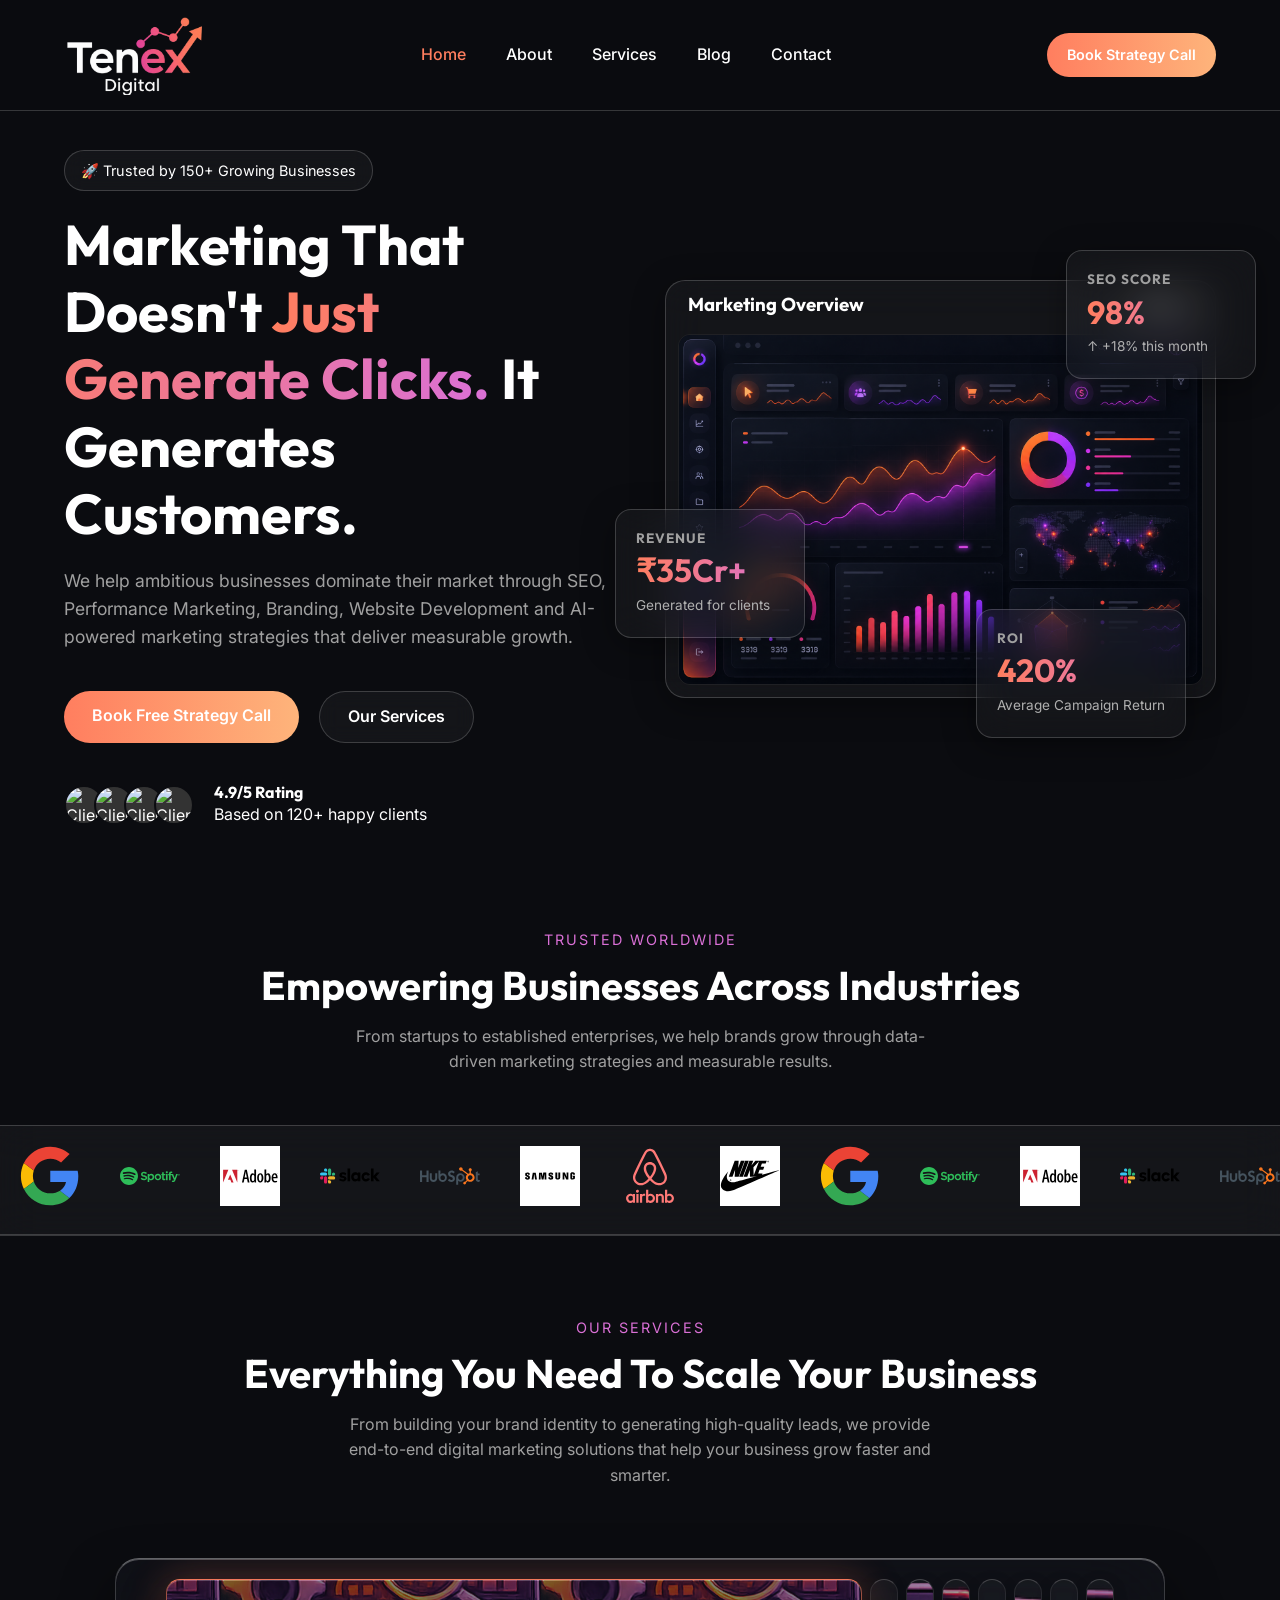
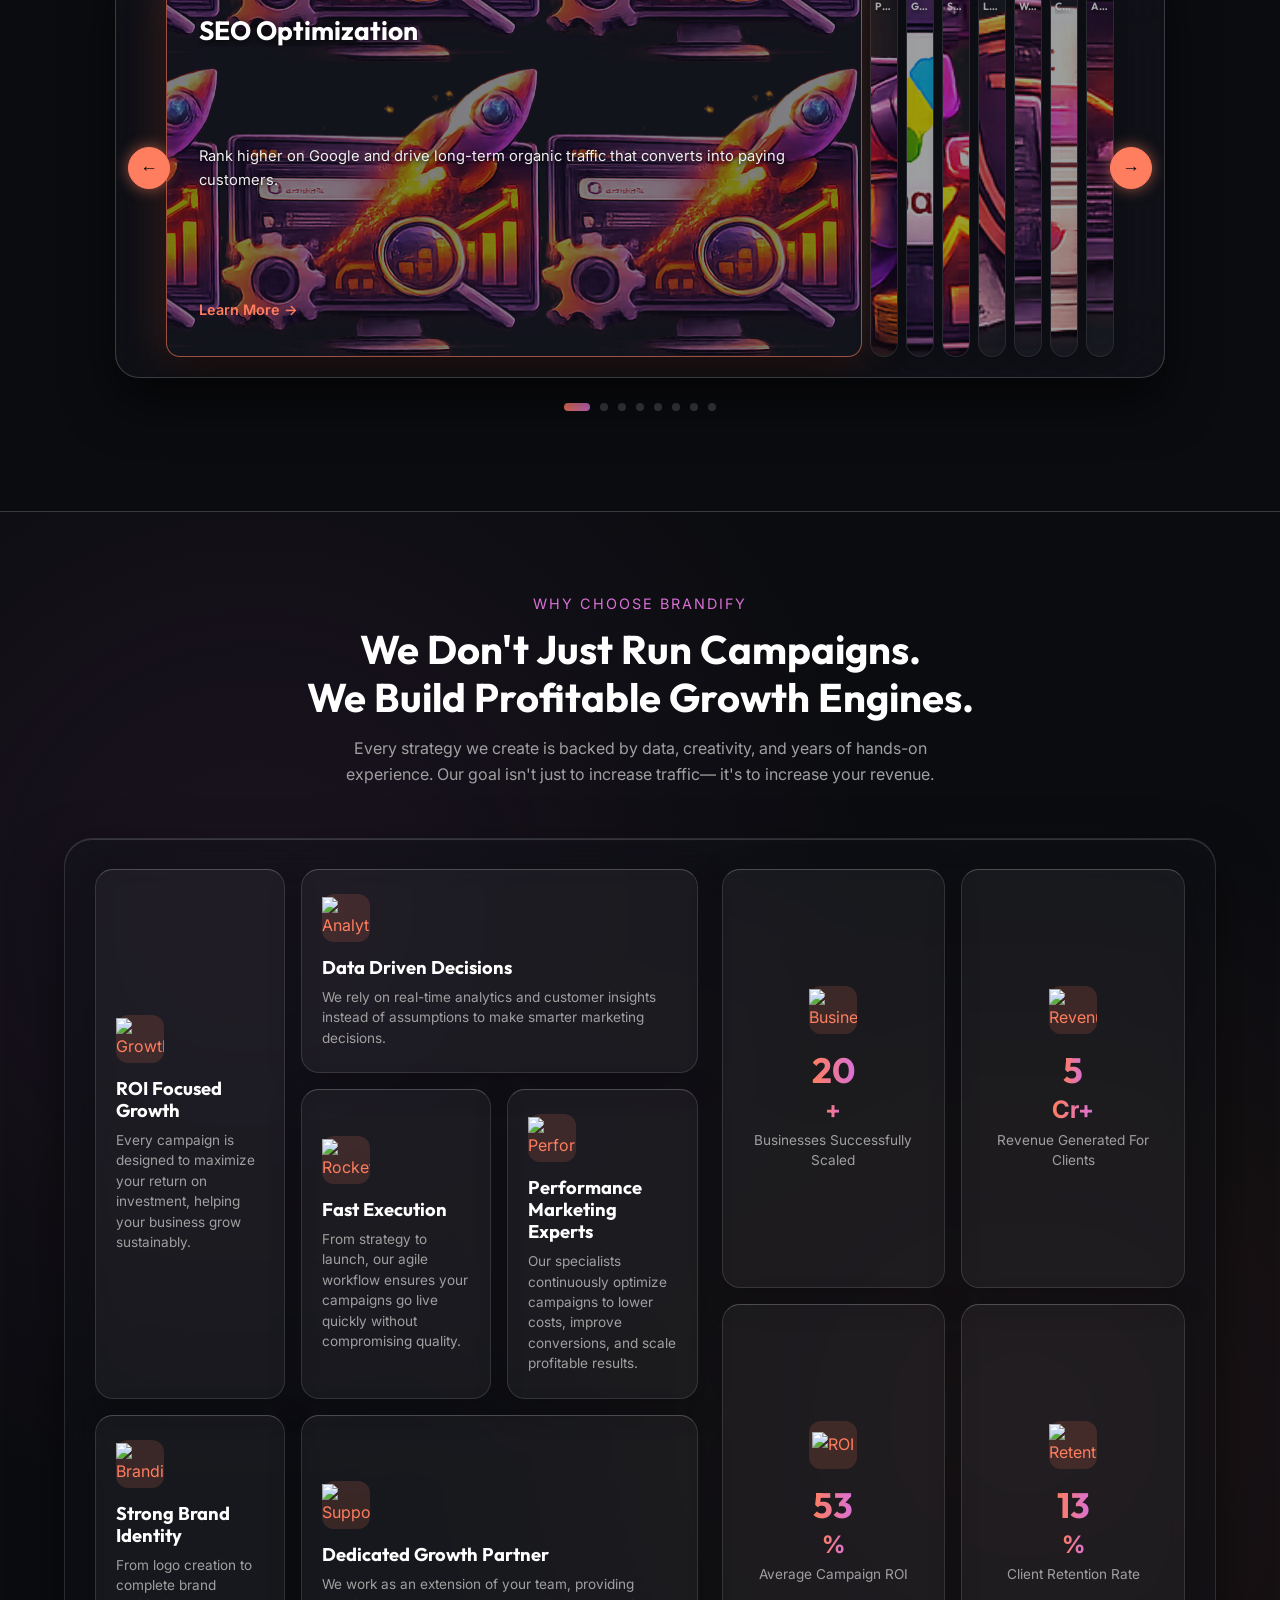
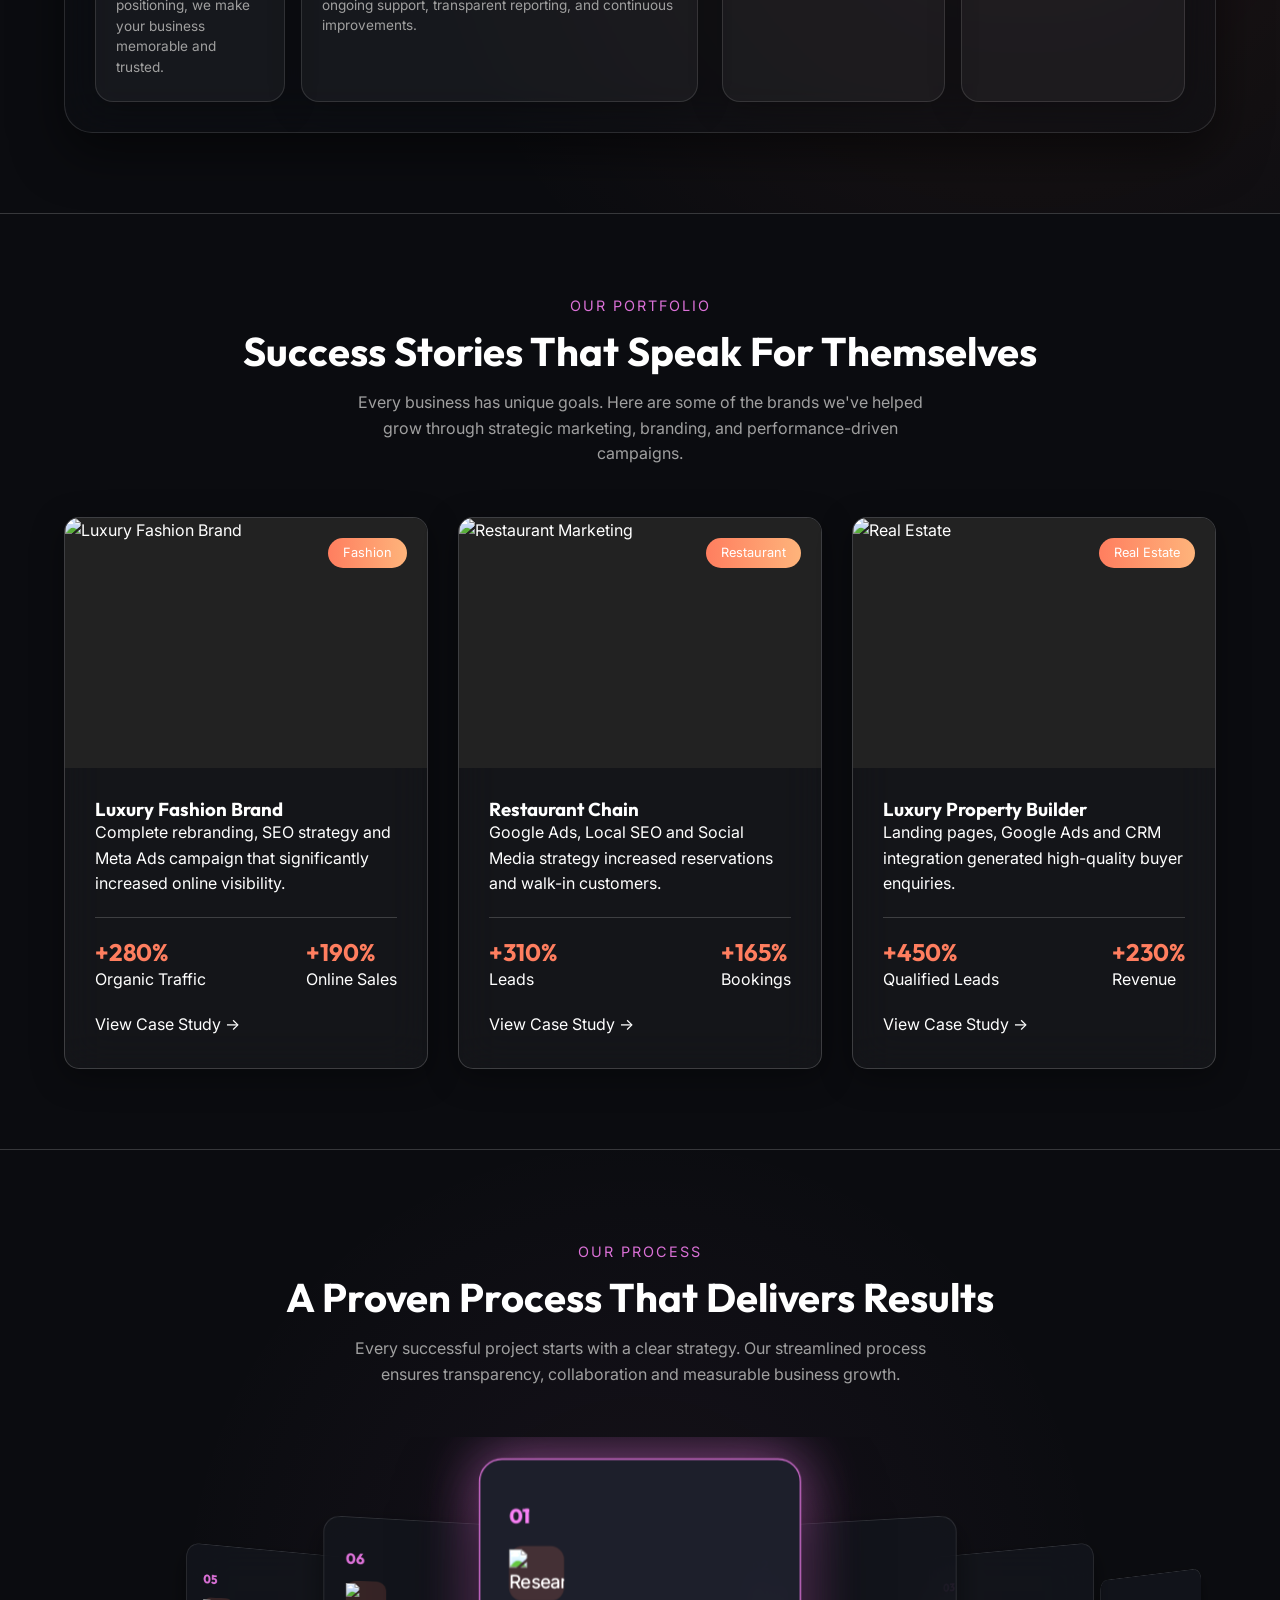
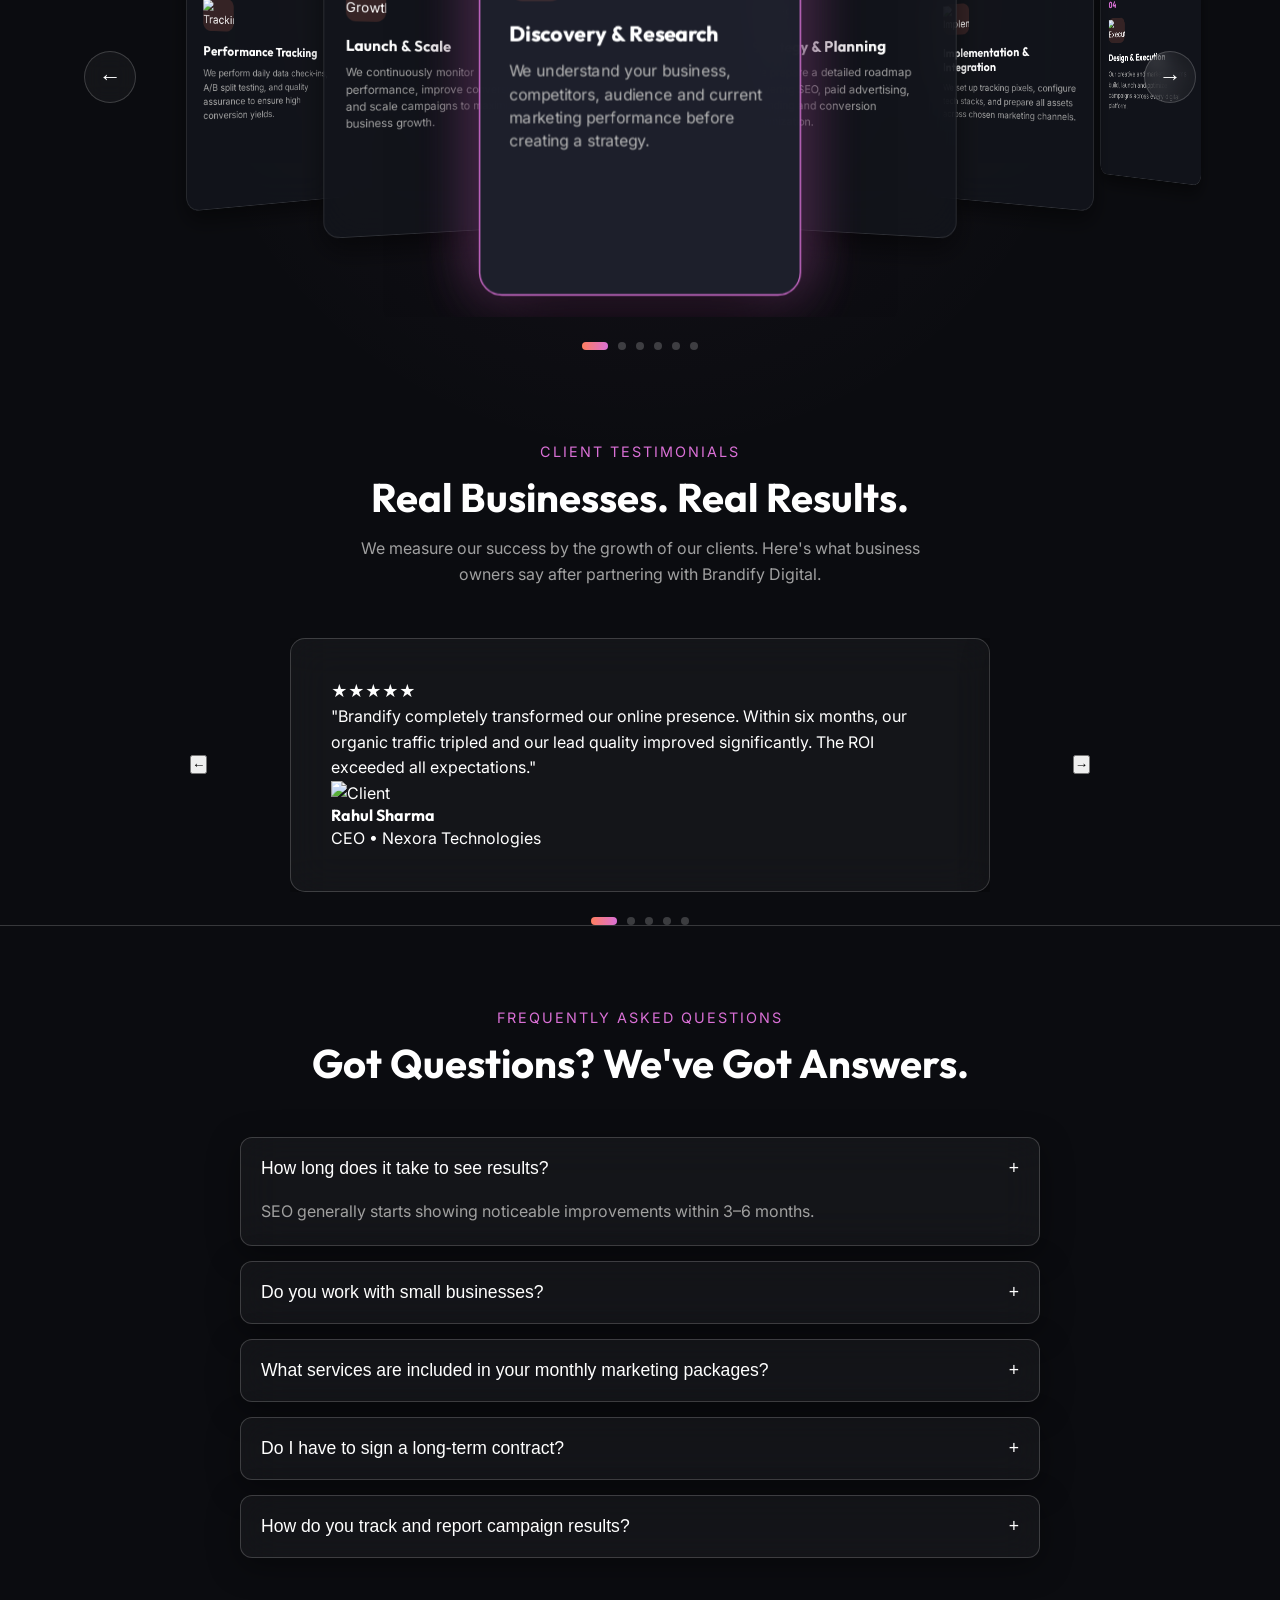
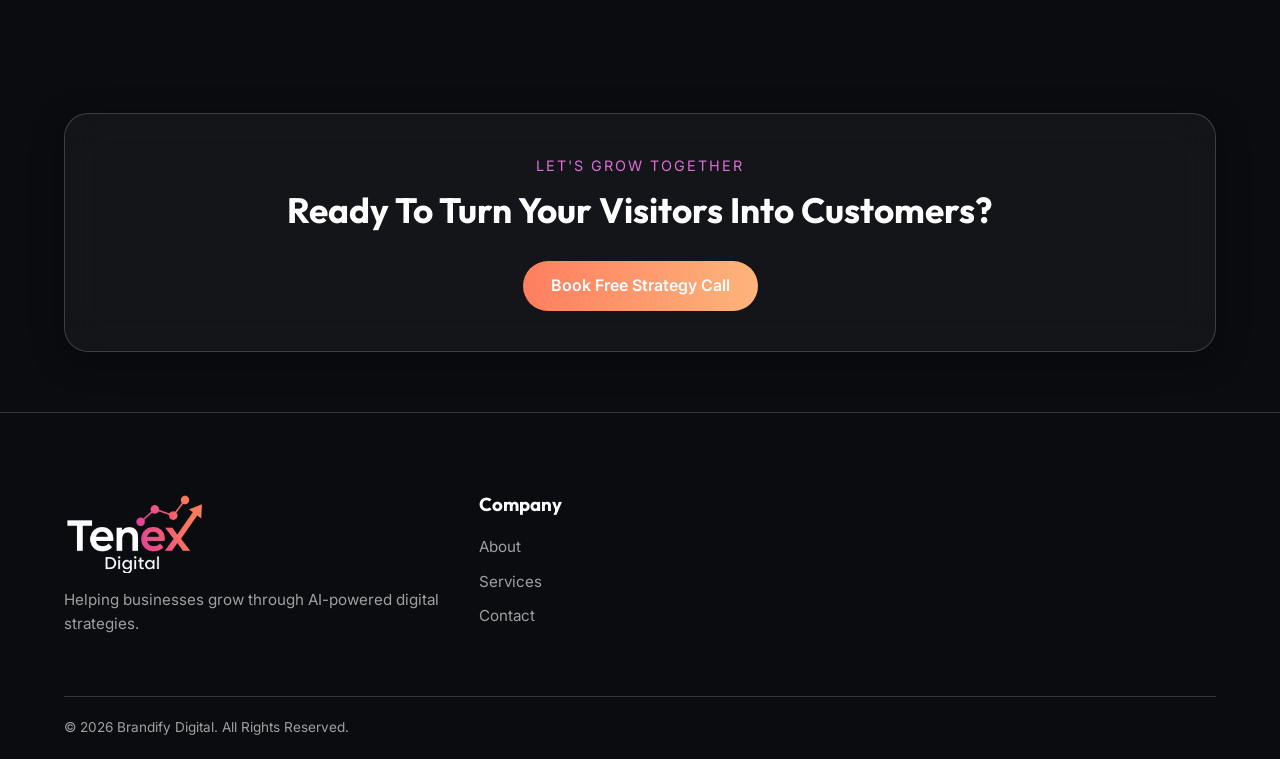
==== commit 70046ea1: "fixed the our services carousel for mobile version" ====
--- a/index.html
+++ b/index.html
@@ -241,6 +241,7 @@
                     <p>From building your brand identity to generating high-quality leads, we provide end-to-end digital marketing solutions that help your business grow faster and smarter.</p>
                 </div>
                 
+                <!-- DESKTOP SLIDER WRAPPER -->
                 <div class="services-slider-wrapper">
                     <div class="services-slider-container">
                         <!-- Left Arrow -->
@@ -304,6 +305,66 @@
                     <!-- Pagination Dots -->
                     <div class="services-dots slider-dots"></div>
                 </div>
+
+                <!-- MOBILE 3D ARC CAROUSEL VIEW FOR SERVICES -->
+                <div class="mobile-services-arc-wrapper" style="display: none;">
+                    <div class="services-arc-slider-container">
+                        <button class="services-arc-btn services-arc-prev" aria-label="Previous">←</button>
+                        <div class="services-arc-track">
+                            <div class="services-arc-card">
+                                <div class="why-icon"><img src="assets/icons/growth.svg" alt="SEO"></div>
+                                <h3>SEO Optimization</h3>
+                                <p>Rank higher on Google and drive long-term organic traffic that converts into paying customers.</p>
+                                <a href="services.html">Learn More →</a>
+                            </div>
+                            <div class="services-arc-card">
+                                <div class="why-icon"><img src="assets/icons/performance.svg" alt="Performance"></div>
+                                <h3>Performance Marketing</h3>
+                                <p>ROI-focused campaigns that maximize every advertising rupee through data-driven optimization.</p>
+                                <a href="services.html">Learn More →</a>
+                            </div>
+                            <div class="services-arc-card">
+                                <div class="why-icon"><img src="assets/icons/analytics.svg" alt="Google Ads"></div>
+                                <h3>Google Ads</h3>
+                                <p>Reach customers actively searching for your products and services with high-converting search campaigns.</p>
+                                <a href="services.html">Learn More →</a>
+                            </div>
+                            <div class="services-arc-card">
+                                <div class="why-icon"><img src="assets/icons/support.svg" alt="Social"></div>
+                                <h3>Social Media Marketing</h3>
+                                <p>Build a powerful online presence across Instagram, Facebook, LinkedIn and other social platforms.</p>
+                                <a href="services.html">Learn More →</a>
+                            </div>
+                            <div class="services-arc-card">
+                                <div class="why-icon"><img src="assets/icons/branding.svg" alt="Branding"></div>
+                                <h3>Logo & Brand Identity</h3>
+                                <p>Create a memorable brand that builds trust, recognition and customer loyalty.</p>
+                                <a href="services.html">Learn More →</a>
+                            </div>
+                            <div class="services-arc-card">
+                                <div class="why-icon"><img src="assets/icons/rocket.svg" alt="Website"></div>
+                                <h3>Website Development</h3>
+                                <p>High-speed responsive websites designed to convert visitors into qualified leads.</p>
+                                <a href="services.html">Learn More →</a>
+                            </div>
+                            <div class="services-arc-card">
+                                <div class="why-icon"><img src="assets/icons/growth.svg" alt="Content"></div>
+                                <h3>Content Marketing</h3>
+                                <p>Strategic content that educates your audience, improves SEO and establishes authority.</p>
+                                <a href="services.html">Learn More →</a>
+                            </div>
+                            <div class="services-arc-card">
+                                <div class="why-icon"><img src="assets/icons/analytics.svg" alt="CRO"></div>
+                                <h3>Analytics & CRO</h3>
+                                <p>Measure, analyze and continuously optimize your marketing funnel for maximum conversions.</p>
+                                <a href="services.html">Learn More →</a>
+                            </div>
+                        </div>
+                        <button class="services-arc-btn services-arc-next" aria-label="Next">→</button>
+                    </div>
+                    <div class="services-arc-dots slider-dots"></div>
+                </div>
+
             </div>
         </section>
         <!-- ========================================= -->
--- a/style.css
+++ b/style.css
@@ -310,9 +310,10 @@
 .bento-right-side .bento-card span { font-size: 1.5rem; display: inline-block; background: var(--gradient-text); -webkit-background-clip: text; -webkit-text-fill-color: transparent; font-weight: 700; }
 
 .mobile-why-arc-wrapper, .mobile-stats-section { display: none; }
-
-/* ========================================= */
-/* DESKTOP ACCORDION SERVICES SECTION        */
+.mobile-services-arc-wrapper { display: none; }
+
+/* ========================================= */
+/* DESKTOP ACCORDION SERVICES SECTION (Scaled Down & Brightened) */
 /* ========================================= */
 .services-slider-wrapper {
     position: relative;
@@ -320,32 +321,32 @@
     flex-direction: column;
     align-items: center;
     width: 100%;
-    padding: 30px 0;
+    padding: 20px 0;
 }
 
 .services-slider-container {
     width: 100%;
-    max-width: 1250px;
-    height: 520px;
+    max-width: 1050px;
+    height: 420px;
     background: rgba(20, 22, 30, 0.5);
     border: 1px solid rgba(255, 255, 255, 0.18);
     border-top: 1px solid rgba(255, 255, 255, 0.35);
-    border-radius: 28px;
+    border-radius: 24px;
     backdrop-filter: blur(45px);
     -webkit-backdrop-filter: blur(45px);
-    box-shadow: 0 35px 70px rgba(0, 0, 0, 0.75), inset 0 1px 0 rgba(255, 255, 255, 0.28);
+    box-shadow: 0 25px 50px rgba(0, 0, 0, 0.6), inset 0 1px 0 rgba(255, 255, 255, 0.28);
     position: relative;
     display: flex;
     align-items: center;
     justify-content: center;
-    padding: 25px 65px;
+    padding: 20px 50px;
     margin: 0 auto;
     overflow: hidden;
 }
 
 .services-track {
     display: flex;
-    gap: 10px;
+    gap: 8px;
     width: 100%;
     height: 100%;
     position: relative;
@@ -354,13 +355,13 @@
 }
 
 .services-track .service-card {
-    flex: 0 0 32px; 
-    background: rgba(255, 255, 255, 0.035);
-    border: 1px solid rgba(255, 255, 255, 0.1);
-    border-top: 1px solid rgba(255, 255, 255, 0.22);
-    border-radius: 16px;
-    padding: 20px 4px;
-    box-shadow: 0 6px 20px rgba(0, 0, 0, 0.35);
+    flex: 0 0 28px; 
+    background: rgba(255, 255, 255, 0.05);
+    border: 1px solid rgba(255, 255, 255, 0.12);
+    border-top: 1px solid rgba(255, 255, 255, 0.28);
+    border-radius: 14px;
+    padding: 15px 4px;
+    box-shadow: 0 4px 15px rgba(0, 0, 0, 0.3);
     backdrop-filter: blur(25px);
     -webkit-backdrop-filter: blur(25px);
     transition: flex 0.6s cubic-bezier(0.25, 1, 0.5, 1), 
@@ -375,19 +376,20 @@
     align-items: center;
     overflow: hidden;
     position: relative;
-    opacity: 0.6;
-}
-
-/* Background image on card with clear vibrancy */
+    opacity: 0.7;
+}
+
+/* Background image on card with bright, vibrant contrast */
 .services-track .service-card::before {
     content: '';
     position: absolute;
     inset: 0;
     background-size: cover;
     background-position: center;
-    opacity: 0.35; 
+    opacity: 0.85; 
+    filter: saturate(1.4) brightness(1.2); 
     z-index: 0;
-    transition: opacity 0.4s ease;
+    transition: opacity 0.4s ease, filter 0.4s ease;
 }
 
 /* Assign unique background images to each card */
@@ -417,7 +419,7 @@
 }
 
 .services-track .service-card h3 { 
-    font-size: 0.68rem; 
+    font-size: 0.65rem; 
     color: var(--text-main); 
     writing-mode: horizontal-tb;
     transform: none;
@@ -426,37 +428,38 @@
     overflow: hidden;
     text-overflow: ellipsis;
     max-width: 100%;
-    margin-top: 8px;
-    opacity: 0.85;
-    text-shadow: 0 2px 4px rgba(0,0,0,0.8);
+    margin-top: 6px;
+    opacity: 0.9;
+    text-shadow: 0 2px 6px rgba(0,0,0,0.9);
 }
 
 /* Active / Expanded Main Card State */
 .services-track .service-card.active {
-    flex: 1 1 550px; 
-    background: rgba(20, 22, 30, 0.78);
-    border: 1px solid rgba(255, 126, 95, 0.55);
-    border-top: 1px solid rgba(255, 126, 95, 0.9);
-    box-shadow: 0 25px 50px rgba(0, 0, 0, 0.7), 
-                0 0 50px rgba(255, 126, 95, 0.25),
+    flex: 1 1 460px; 
+    background: rgba(20, 22, 30, 0.75);
+    border: 1px solid rgba(255, 126, 95, 0.6);
+    border-top: 1px solid rgba(255, 126, 95, 0.95);
+    box-shadow: 0 20px 40px rgba(0, 0, 0, 0.6), 
+                0 0 40px rgba(255, 126, 95, 0.3),
                 inset 0 1px 0 rgba(255, 255, 255, 0.4);
-    backdrop-filter: blur(50px);
-    -webkit-backdrop-filter: blur(50px);
+    backdrop-filter: blur(40px);
+    -webkit-backdrop-filter: blur(40px);
     opacity: 1;
-    padding: 45px 40px;
+    padding: 35px 32px;
     align-items: flex-start;
     justify-content: space-between;
 }
 
 .services-track .service-card.active::before {
-    opacity: 0.22; 
-    background-size: 400px;
+    opacity: 0.45; 
+    filter: saturate(1.5) brightness(1.25);
+    background-size: 320px;
     background-position: right bottom;
 }
 
 .services-track .service-card.active h3 {
-    font-size: 2rem;
-    margin: 0 0 15px 0;
+    font-size: 1.65rem; 
+    margin: 0 0 12px 0;
     text-align: left;
     color: #fff;
     white-space: normal;
@@ -472,173 +475,25 @@
     visibility: visible;
     height: auto;
     display: block;
-    font-size: 1rem;
-    color: #e0e0e0;
-    line-height: 1.7;
-    margin-bottom: 25px;
-    text-shadow: 0 1px 4px rgba(0,0,0,0.8);
+    font-size: 0.92rem; 
+    color: #f0f0f0;
+    line-height: 1.6;
+    margin-bottom: 20px;
+    text-shadow: 0 1px 4px rgba(0,0,0,0.9);
 }
 
 .services-track .service-card.active a {
     display: inline-block;
     color: var(--accent-orange);
     font-weight: 600;
-    font-size: 0.95rem;
+    font-size: 0.9rem;
     opacity: 1;
     visibility: visible;
     height: auto;
 }
 
 /* ========================================= */
-/* MOBILE VIEW: NO BACKGROUND IMAGE & LEFT-ALIGNED */
-/* ========================================= */
-@media (max-width: 768px) {
-    .services-slider-wrapper {
-        position: relative;
-        display: flex;
-        flex-direction: column;
-        align-items: center;
-        width: 100%;
-        padding: 10px 0 20px 0;
-    }
-
-    /* Remove outer container box completely on mobile */
-    .services-slider-container {
-        width: 100%;
-        max-width: 100%;
-        height: 380px;
-        background: transparent !important;
-        border: none !important;
-        box-shadow: none !important;
-        backdrop-filter: none !important;
-        -webkit-backdrop-filter: none !important;
-        padding: 0;
-        overflow: hidden;
-    }
-
-    .services-track {
-        position: relative;
-        width: 100%;
-        height: 100%;
-        display: flex;
-        align-items: center;
-        justify-content: center;
-        user-select: none;
-        overflow: visible;
-    }
-
-    /* Base mobile card style matching Why Choose Brandify */
-    .services-track .service-card {
-        position: absolute;
-        width: 260px;
-        height: 330px;
-        background: rgba(18, 20, 28, 0.95); /* Solid dark background, no watermark */
-        backdrop-filter: blur(20px);
-        -webkit-backdrop-filter: blur(20px);
-        padding: 18px 16px;
-        border-radius: 20px;
-        border: 1px solid rgba(255, 255, 255, 0.12);
-        border-top: 1px solid rgba(255, 255, 255, 0.25);
-        box-shadow: 0 15px 35px rgba(0, 0, 0, 0.6);
-        transition: all 0.5s cubic-bezier(0.25, 1, 0.5, 1);
-        cursor: pointer;
-        opacity: 0;
-        pointer-events: none;
-        display: flex;
-        flex-direction: column;
-        justify-content: flex-start;
-        align-items: flex-start !important;
-        text-align: left !important;
-    }
-
-    /* Completely remove background image on mobile */
-    .services-track .service-card::before {
-        display: none !important;
-    }
-
-    .services-track .service-card > * {
-        position: relative;
-        z-index: 1;
-    }
-
-    /* Strict left alignment and font sizing for mobile peeking/active text */
-    .services-track .service-card h3 {
-        font-size: 1.05rem !important;
-        margin-bottom: 8px !important;
-        color: #fff !important;
-        writing-mode: horizontal-tb !important;
-        transform: none !important;
-        text-align: left !important;
-        width: 100%;
-        white-space: normal !important;
-        opacity: 1 !important;
-    }
-
-    .services-track .service-card p {
-        font-size: 0.78rem !important;
-        color: var(--text-muted) !important;
-        line-height: 1.4 !important;
-        text-align: left !important;
-        width: 100%;
-        display: none;
-    }
-
-    .services-track .service-card a {
-        display: none;
-        text-align: left !important;
-    }
-
-    /* Active Center Card (Slide 2) */
-    .services-track .service-card.active {
-        opacity: 1 !important;
-        pointer-events: auto !important;
-        transform: translateX(0px) translateY(0px) scale(1.05) !important;
-        z-index: 20 !important;
-        border-color: var(--accent-orange) !important;
-        box-shadow: 0 20px 50px rgba(0,0,0,0.8), 0 0 35px rgba(255,126,95,0.4) !important;
-        align-items: flex-start !important;
-        text-align: left !important;
-    }
-
-    .services-track .service-card.active p {
-        display: block !important;
-        opacity: 1 !important;
-        visibility: visible !important;
-        height: auto !important;
-        text-align: left !important;
-    }
-
-    .services-track .service-card.active a {
-        display: inline-block !important;
-        margin-top: 8px !important;
-        font-size: 0.8rem !important;
-        text-align: left !important;
-    }
-
-    /* Peeking Neighbor Cards (Slide 1 and Slide 3) */
-    .services-track .service-card.mobile-visible-prev {
-        opacity: 0.5 !important;
-        pointer-events: auto !important;
-        transform: translateX(-120px) translateY(12px) rotate(-8deg) scale(0.82) !important;
-        z-index: 10 !important;
-        filter: brightness(0.6) blur(0.5px) !important;
-        align-items: flex-start !important;
-        text-align: left !important;
-    }
-
-    .services-track .service-card.mobile-visible-next {
-        opacity: 0.5 !important;
-        pointer-events: auto !important;
-        transform: translateX(120px) translateY(12px) rotate(8deg) scale(0.82) !important;
-        z-index: 10 !important;
-        filter: brightness(0.6) blur(0.5px) !important;
-        align-items: flex-start !important;
-        text-align: left !important;
-    }
-}
-
-/* ========================================= */
-/* NAVIGATION ARROWS (Desktop: Inside Edges | Mobile: REMOVED) */
+/* NAVIGATION ARROWS (Desktop)                 */
 /* ========================================= */
 .services-slider-container .slider-btn {
     position: absolute;
@@ -647,33 +502,26 @@
     background: var(--accent-orange); 
     color: var(--bg-main);            
     border: 1px solid var(--accent-orange);
-    width: 48px;
-    height: 48px;
+    width: 42px;
+    height: 42px;
     border-radius: 50%;
     cursor: pointer;
-    font-size: 1.2rem;
+    font-size: 1.1rem;
     display: flex;
     align-items: center;
     justify-content: center;
     transition: all 0.3s ease;
     z-index: 100;
-    box-shadow: 0 0 20px rgba(255, 126, 95, 0.6); 
-}
-.services-slider-container .slider-btn.service-prev { left: 15px; } 
-.services-slider-container .slider-btn.service-next { right: 15px; } 
+    box-shadow: 0 0 15px rgba(255, 126, 95, 0.6); 
+}
+.services-slider-container .slider-btn.service-prev { left: 12px; } 
+.services-slider-container .slider-btn.service-next { right: 12px; } 
 
 .services-slider-container .slider-btn:hover {
     background: var(--accent-orange);
     color: var(--bg-main);
-    box-shadow: 0 0 35px rgba(255, 126, 95, 0.95), 0 0 15px rgba(255, 126, 95, 0.8);
+    box-shadow: 0 0 30px rgba(255, 126, 95, 0.95), 0 0 12px rgba(255, 126, 95, 0.8);
     transform: translateY(-50%) scale(1.1);
-}
-
-/* Remove navigation buttons completely on mobile view (swipe & dots handle navigation) */
-@media (max-width: 768px) {
-    .services-slider-container .slider-btn {
-        display: none !important;
-    }
 }
 
 /* ========================================= */
@@ -982,23 +830,30 @@
     .card-three { bottom: -20px; right: 10px; }
     
     .desktop-bento-container { display: none; }
+    .services-slider-container { display: none !important; }
     
     /* Mobile Why Choose Us Arc */
     .mobile-why-arc-wrapper { position: relative; display: flex; flex-direction: column; align-items: center; width: 100%; padding-top: 10px; }
     .mobile-stats-section { display: block; }
 
-    .arc-slider-container { width: 100%; height: 380px; overflow: hidden; position: relative; display: flex; align-items: center; justify-content: center; }
-    .arc-track { position: relative; width: 100%; height: 100%; display: flex; align-items: center; justify-content: center; user-select: none; }
-    .arc-card {
+    /* Mobile Services Arc Wrapper (Matching Why Choose Us Arc) */
+    .mobile-services-arc-wrapper { position: relative; display: flex; flex-direction: column; align-items: center; width: 100%; padding-top: 10px; }
+
+    .arc-slider-container, .services-arc-slider-container { width: 100%; height: 380px; overflow: hidden; position: relative; display: flex; align-items: center; justify-content: center; }
+    .arc-track, .services-arc-track { position: relative; width: 100%; height: 100%; display: flex; align-items: center; justify-content: center; user-select: none; }
+    
+    .arc-card, .services-arc-card {
         position: absolute; width: 260px; background: var(--glass-bg); backdrop-filter: var(--glass-blur); -webkit-backdrop-filter: var(--glass-blur);
         padding: 25px 20px; border-radius: 20px; border: 1px solid var(--glass-border); border-top: 1px solid rgba(255,255,255,0.25); box-shadow: var(--glass-shadow);
         transition: all 0.5s cubic-bezier(0.25, 1, 0.5, 1); cursor: pointer; opacity: 0; pointer-events: none;
     }
-    .arc-card .why-icon { height: 48px; width: 48px; background: rgba(255,126,95,0.15); display: flex; align-items: center; justify-content: center; border-radius: 12px; margin-bottom: 12px; color: var(--accent-orange); }
-    .arc-card h3 { font-size: 1.05rem; margin-bottom: 6px; color: #fff; }
-    .arc-card p { font-size: 0.8rem; color: var(--text-muted); line-height: 1.4; }
-
-    .arc-btn {
+    
+    .arc-card .why-icon, .services-arc-card .why-icon { height: 48px; width: 48px; background: rgba(255,126,95,0.15); display: flex; align-items: center; justify-content: center; border-radius: 12px; margin-bottom: 12px; color: var(--accent-orange); }
+    .arc-card h3, .services-arc-card h3 { font-size: 1.05rem; margin-bottom: 6px; color: #fff; }
+    .arc-card p, .services-arc-card p { font-size: 0.8rem; color: var(--text-muted); line-height: 1.4; margin-bottom: 10px; }
+    .services-arc-card a { display: inline-block; color: var(--accent-orange); font-weight: 600; font-size: 0.85rem; }
+
+    .arc-btn, .services-arc-btn {
         background: var(--accent-orange); 
         color: var(--bg-main); 
         border: 1px solid var(--accent-orange);
@@ -1017,11 +872,13 @@
         transform: translateY(-50%);
         z-index: 10;
     }
-    .arc-btn.arc-prev { left: 10px; }
-    .arc-btn.arc-next { right: 10px; }
+    .arc-btn.arc-prev, .services-arc-btn.services-arc-prev { left: 10px; }
+    .arc-btn.arc-next, .services-arc-btn.services-arc-next { right: 10px; }
 
     .arc-btn:hover,
-    .arc-btn:active { 
+    .arc-btn:active,
+    .services-arc-btn:hover,
+    .services-arc-btn:active { 
         background: var(--accent-orange); 
         color: var(--bg-main); 
         border-color: var(--accent-orange);
@@ -1063,7 +920,8 @@
 @media (max-width: 768px) {
     .process-panorama-container .pano-btn,
     .testimonial-slider-container .slider-btn,
-    .arc-btn {
+    .arc-btn,
+    .services-arc-btn {
         display: none !important;
     }
 }
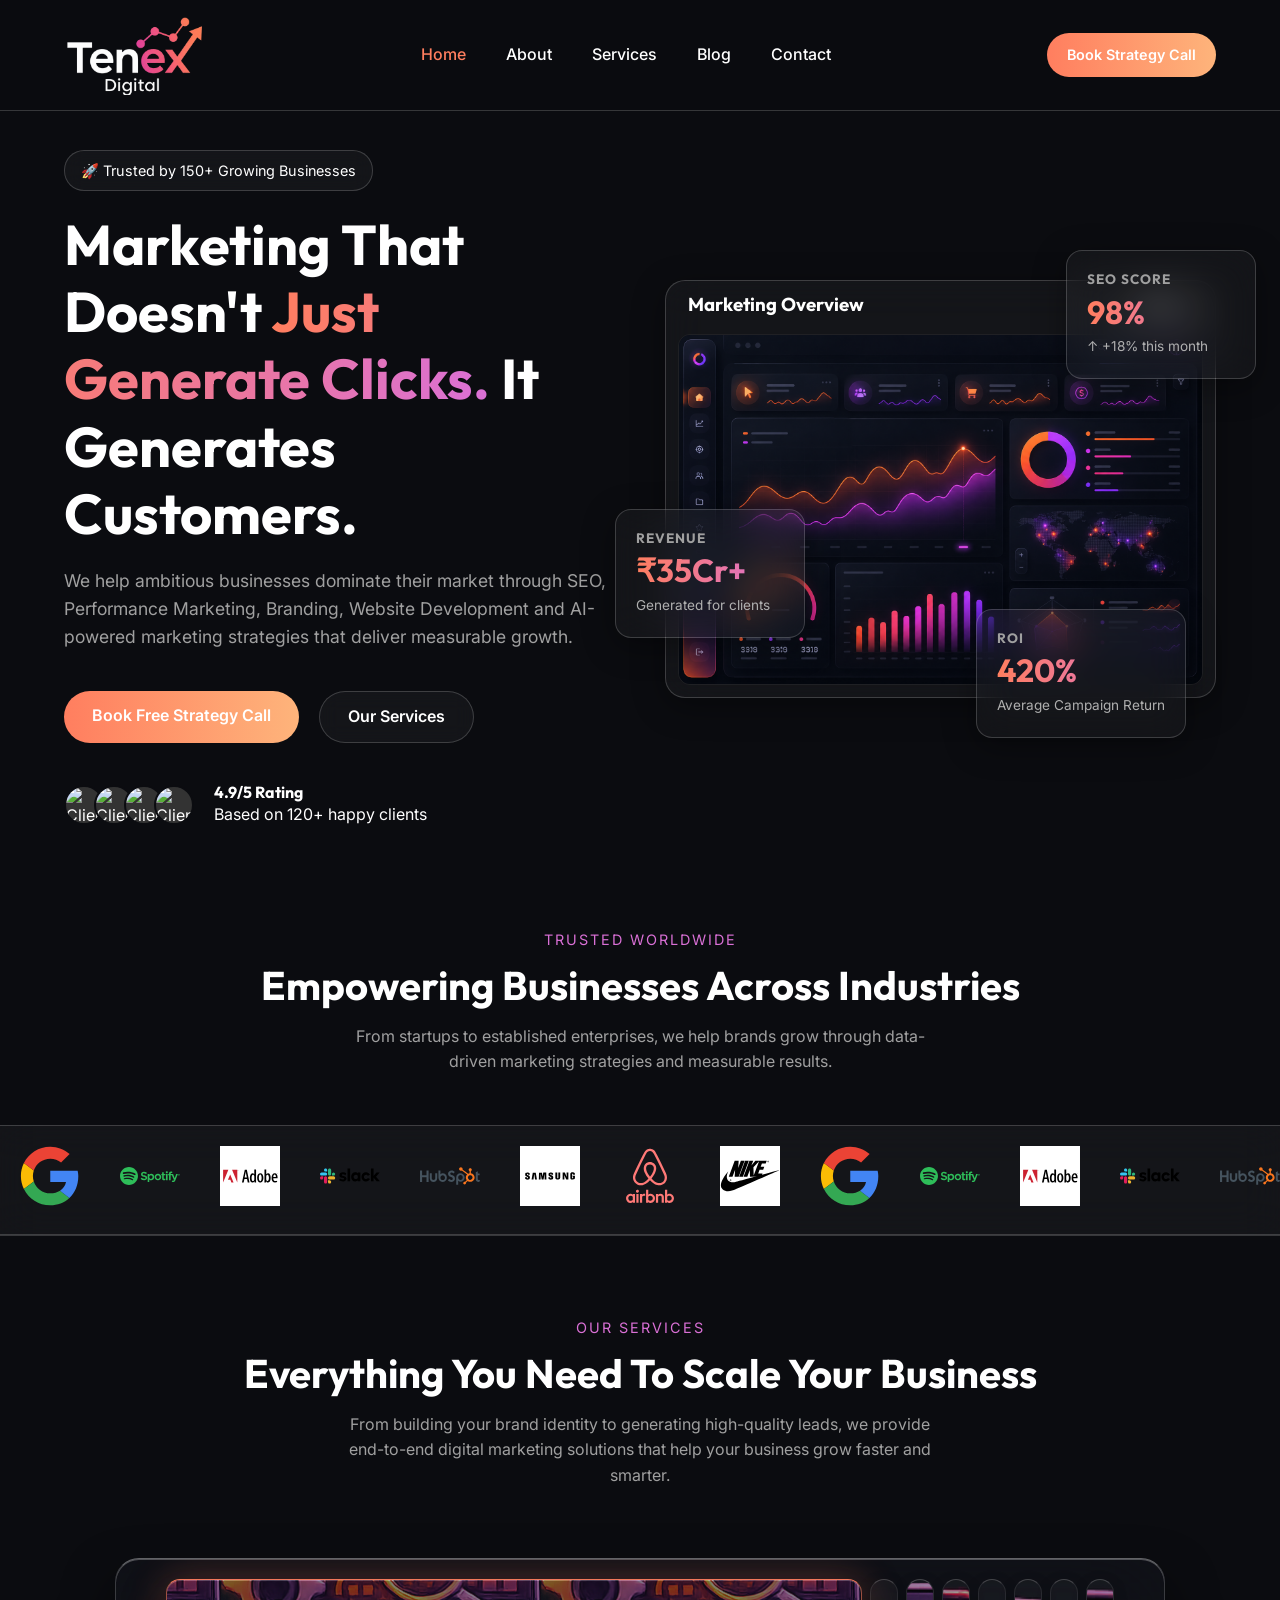
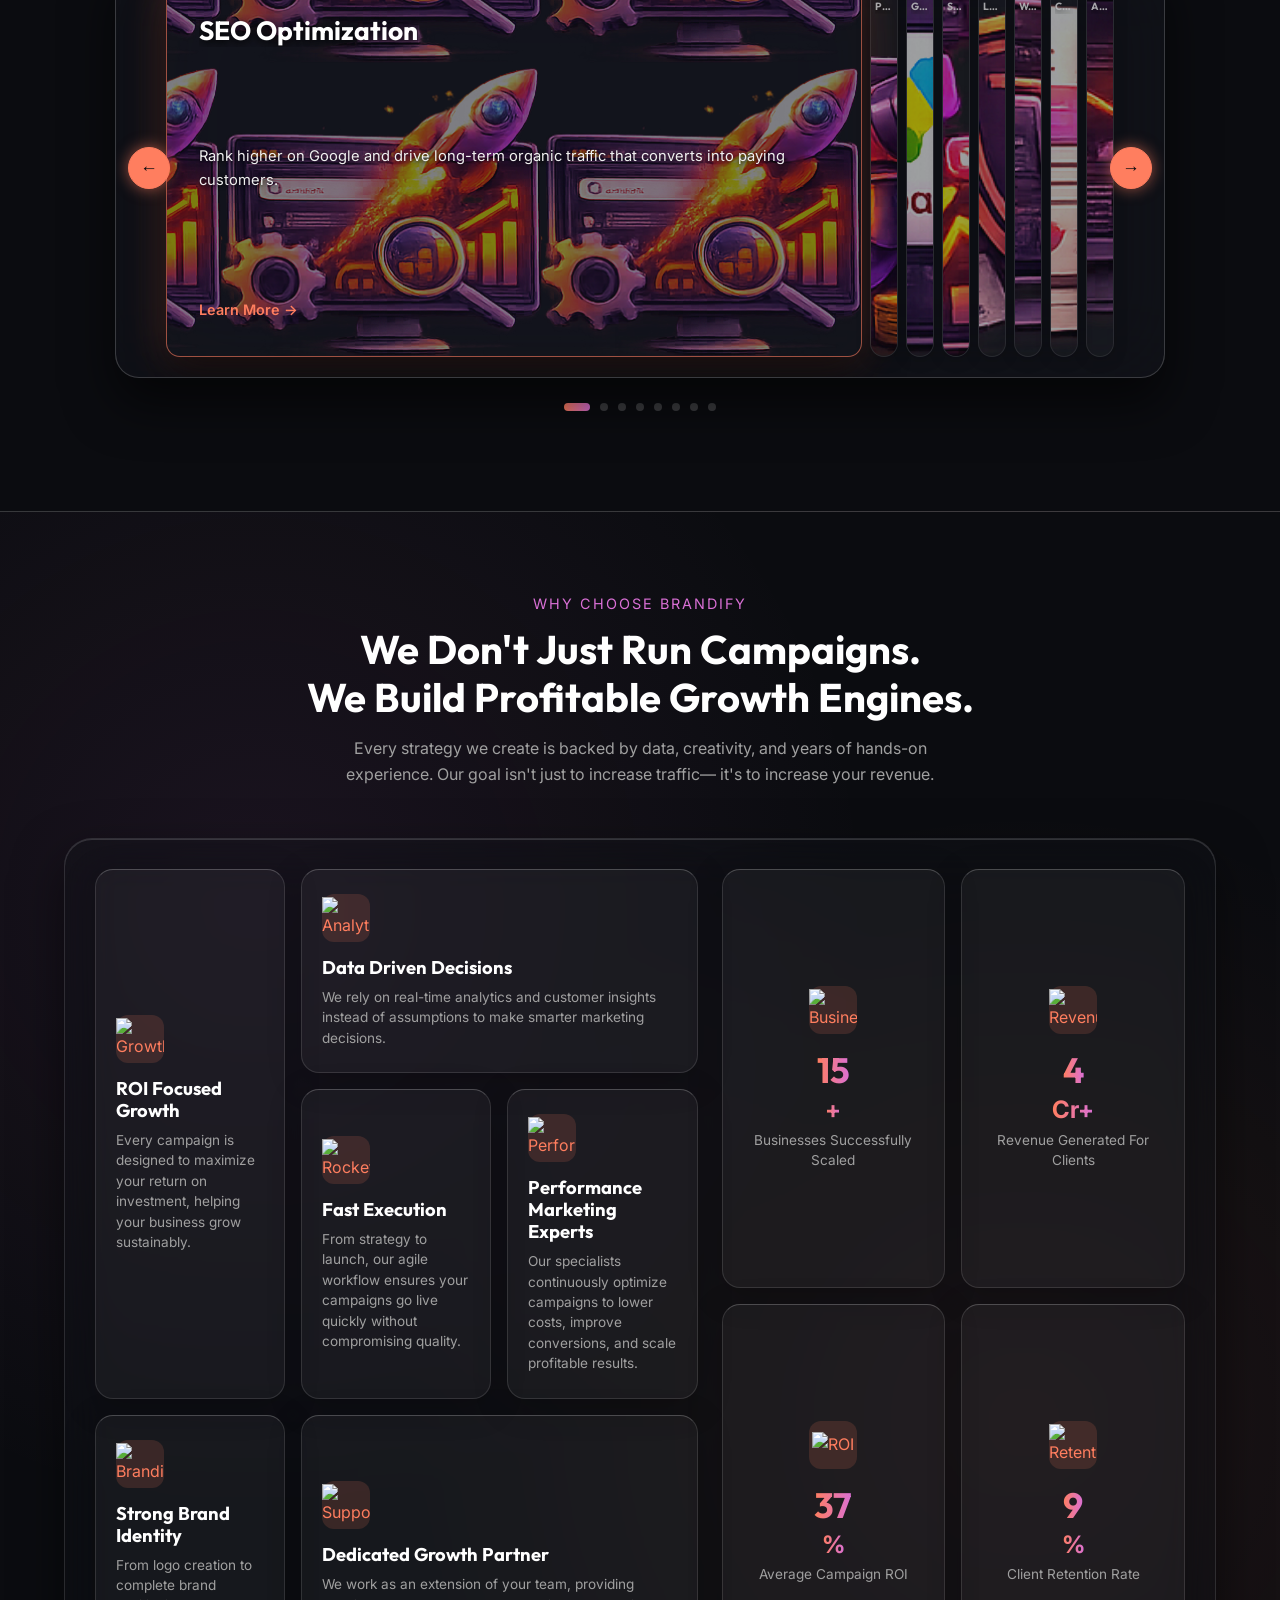
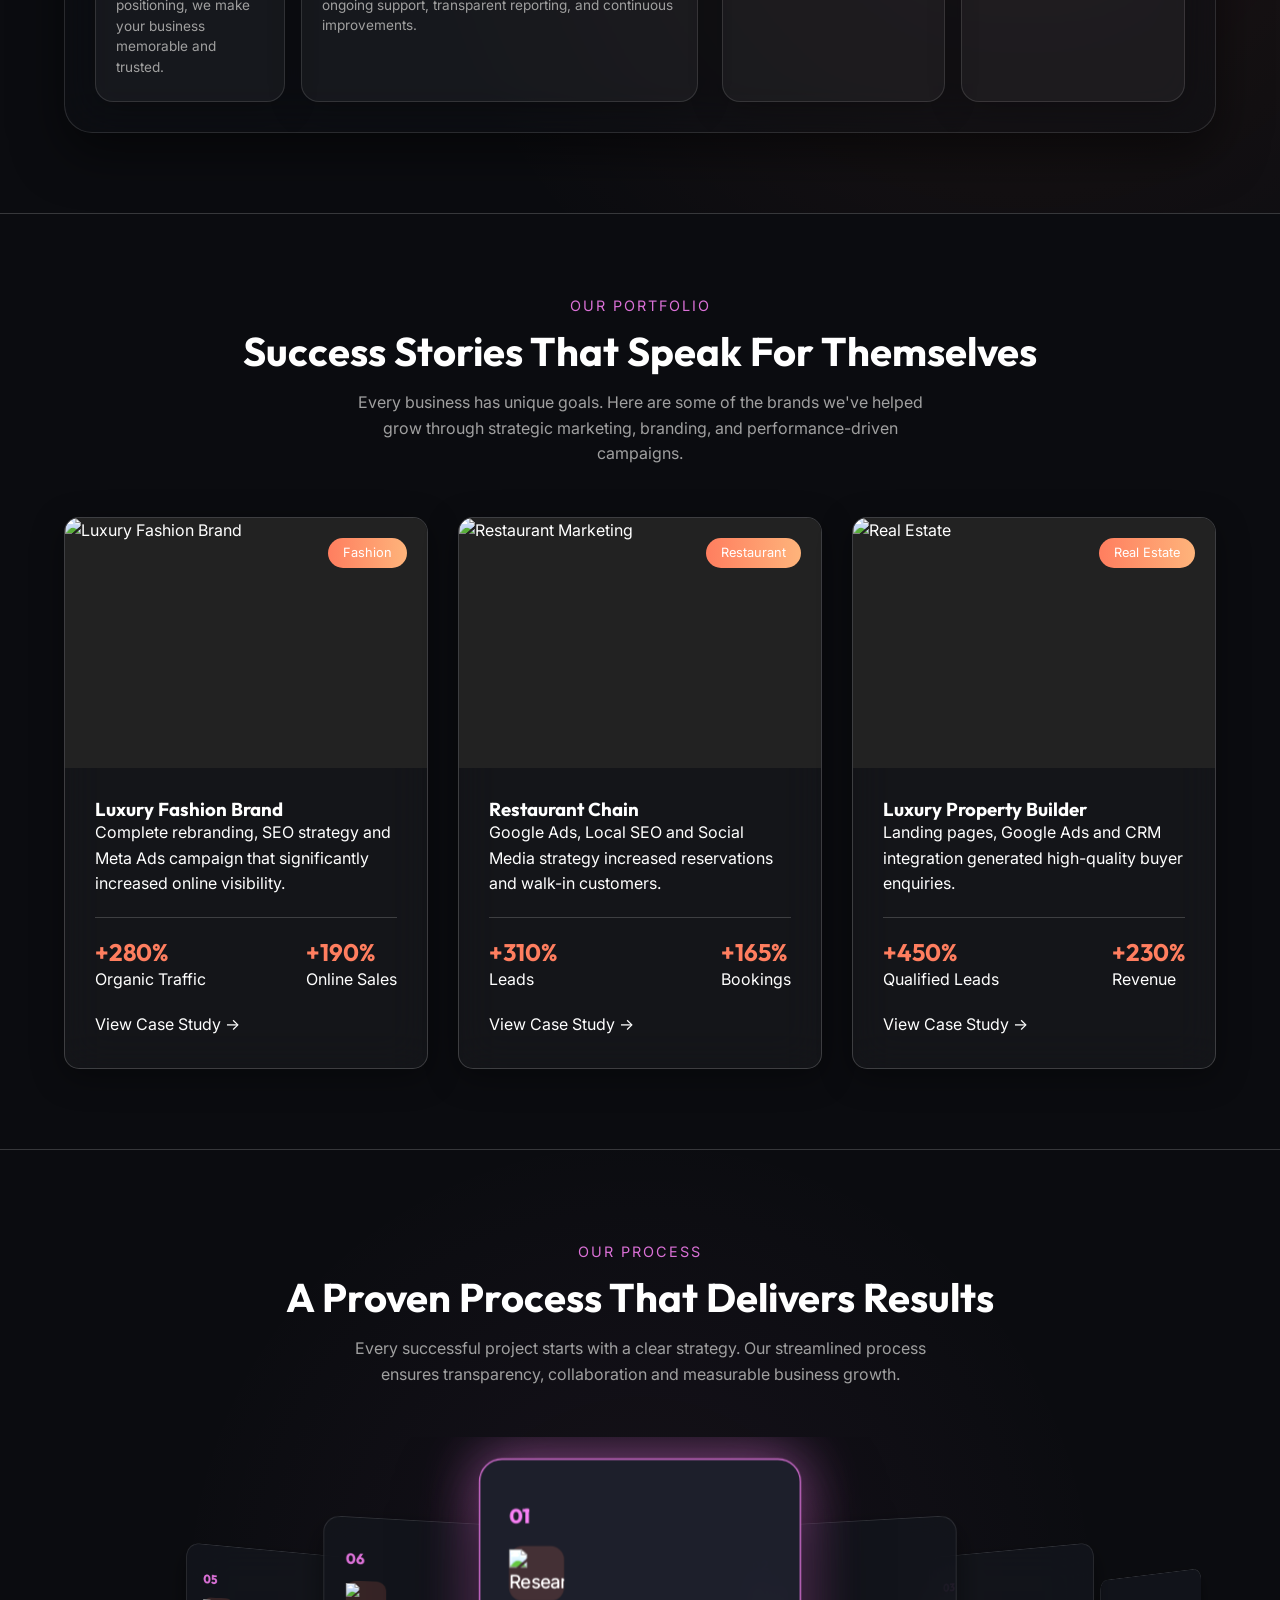
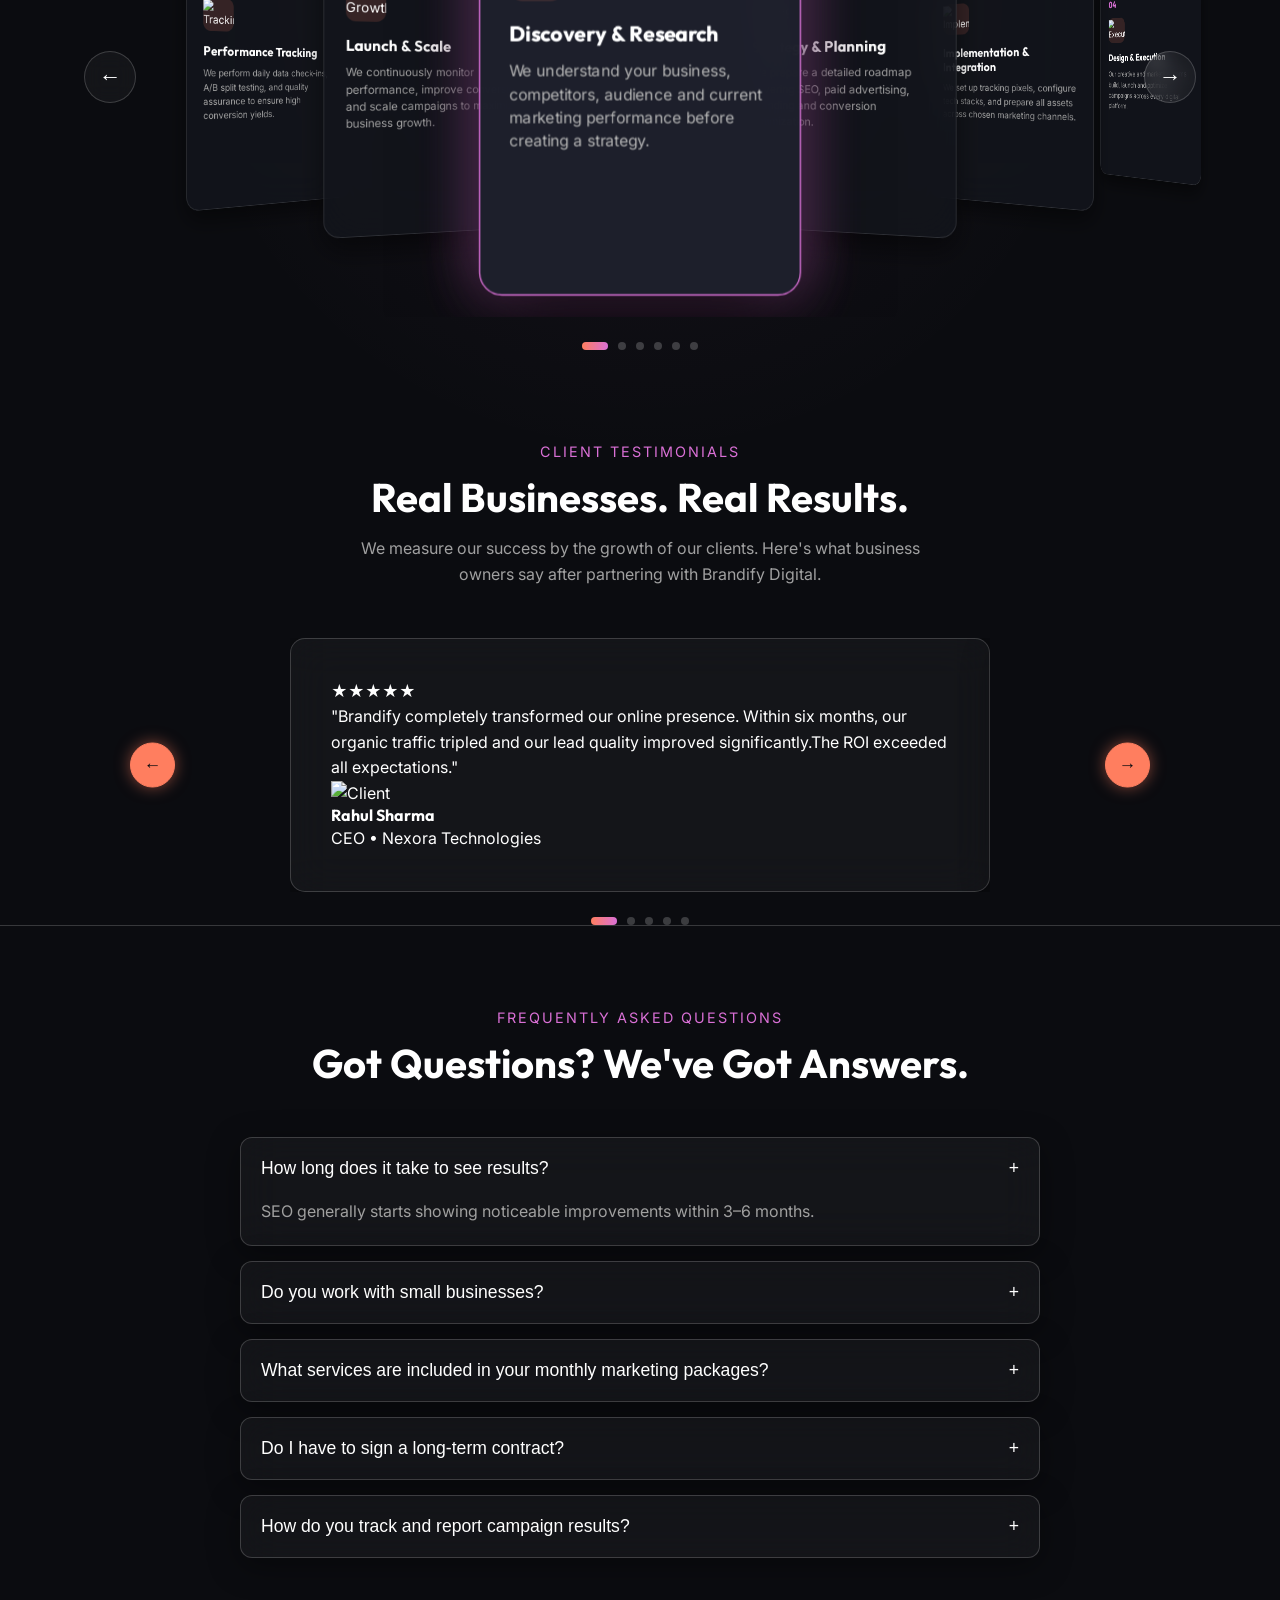
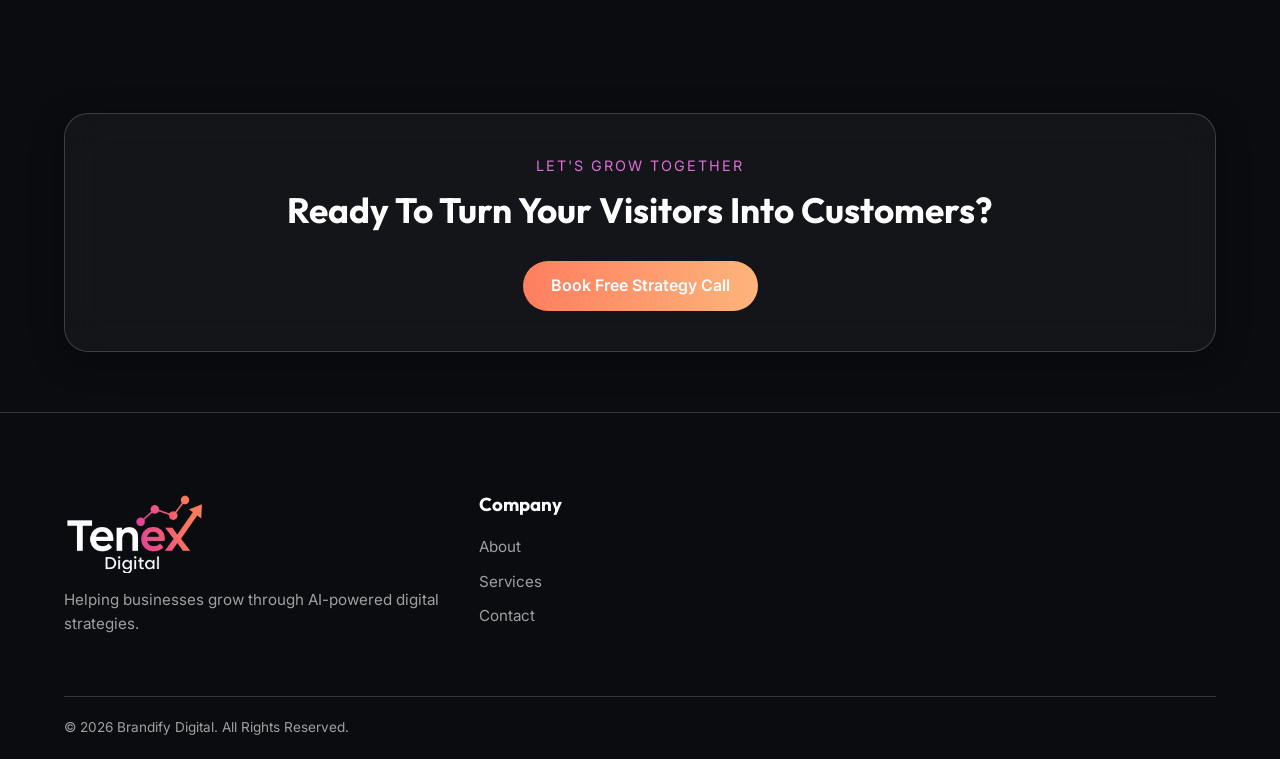
==== commit 9782aedf: "fixed the bugs in the home page" ====
--- a/index.html
+++ b/index.html
@@ -241,7 +241,7 @@
                     <p>From building your brand identity to generating high-quality leads, we provide end-to-end digital marketing solutions that help your business grow faster and smarter.</p>
                 </div>
                 
-                <!-- DESKTOP SLIDER WRAPPER -->
+                <!-- DESKTOP SLIDER WRAPPER (Desktop dots restored here) -->
                 <div class="services-slider-wrapper">
                     <div class="services-slider-container">
                         <!-- Left Arrow -->
@@ -302,7 +302,7 @@
                         <button class="slider-btn service-next" aria-label="Next Service">→</button>
                     </div>
 
-                    <!-- Pagination Dots -->
+                    <!-- Pagination Dots for Desktop -->
                     <div class="services-dots slider-dots"></div>
                 </div>
 
@@ -362,6 +362,8 @@
                         </div>
                         <button class="services-arc-btn services-arc-next" aria-label="Next">→</button>
                     </div>
+                    
+                    <!-- Pagination Dots below the mobile service cards -->
                     <div class="services-arc-dots slider-dots"></div>
                 </div>
 
@@ -690,7 +692,7 @@
                             <div class="testimonial-track">
                                 <div class="testimonial-card active">
                                     <div class="testimonial-rating">★★★★★</div>
-                                    <p class="testimonial-text">"Brandify completely transformed our online presence. Within six months, our organic traffic tripled and our lead quality improved significantly. The ROI exceeded all expectations."</p>
+                                    <p class="testimonial-text">"Brandify completely transformed our online presence. Within six months, our organic traffic tripled and our lead quality improved significantly.The ROI exceeded all expectations."</p>
                                     <div class="testimonial-user">
                                         <img src="assets/images/testimonials/client1.jpg" alt="Client">
                                         <div><h4>Rahul Sharma</h4><span>CEO • Nexora Technologies</span></div>
--- a/style.css
+++ b/style.css
@@ -735,6 +735,37 @@
     justify-content: center;
     width: 100%;
 }
+
+/* Testimonial Slider Buttons Style for Laptop / Desktop */
+.testimonial-slider-container .slider-btn {
+    position: absolute;
+    top: 50%;
+    transform: translateY(-50%);
+    background: var(--accent-orange);
+    color: var(--bg-main);
+    border: 1px solid var(--accent-orange);
+    width: 45px;
+    height: 45px;
+    border-radius: 50%;
+    cursor: pointer;
+    font-size: 1.1rem;
+    display: flex;
+    align-items: center;
+    justify-content: center;
+    transition: all 0.3s ease;
+    z-index: 100;
+    box-shadow: 0 0 15px rgba(255, 126, 95, 0.5);
+}
+.testimonial-slider-container .slider-btn.testimonial-prev { left: -60px; }
+.testimonial-slider-container .slider-btn.testimonial-next { right: -60px; }
+
+.testimonial-slider-container .slider-btn:hover {
+    background: var(--accent-orange);
+    color: var(--bg-main);
+    box-shadow: 0 0 25px rgba(255, 126, 95, 0.9);
+    transform: translateY(-50%) scale(1.1);
+}
+
 .testimonial-slider { 
     position: relative; 
     overflow: hidden; 
@@ -810,6 +841,8 @@
 @media (max-width: 1100px) {
     .card-one { right: -10px; }
     .card-two { left: -10px; }
+    .testimonial-slider-container .slider-btn.testimonial-prev { left: 10px; }
+    .testimonial-slider-container .slider-btn.testimonial-next { right: 10px; }
 }
 @media (max-width: 992px) {
     .nav-links, .nav-actions { display: none; }
@@ -832,11 +865,16 @@
     .desktop-bento-container { display: none; }
     .services-slider-container { display: none !important; }
     
+    /* HIDE THE DESKTOP SERVICES DOTS ON MOBILE SCREENS */
+    .services-slider-wrapper .services-dots {
+        display: none !important;
+    }
+    
     /* Mobile Why Choose Us Arc */
     .mobile-why-arc-wrapper { position: relative; display: flex; flex-direction: column; align-items: center; width: 100%; padding-top: 10px; }
     .mobile-stats-section { display: block; }
 
-    /* Mobile Services Arc Wrapper (Matching Why Choose Us Arc) */
+    /* Mobile Services Arc Wrapper */
     .mobile-services-arc-wrapper { position: relative; display: flex; flex-direction: column; align-items: center; width: 100%; padding-top: 10px; }
 
     .arc-slider-container, .services-arc-slider-container { width: 100%; height: 380px; overflow: hidden; position: relative; display: flex; align-items: center; justify-content: center; }
@@ -875,17 +913,6 @@
     .arc-btn.arc-prev, .services-arc-btn.services-arc-prev { left: 10px; }
     .arc-btn.arc-next, .services-arc-btn.services-arc-next { right: 10px; }
 
-    .arc-btn:hover,
-    .arc-btn:active,
-    .services-arc-btn:hover,
-    .services-arc-btn:active { 
-        background: var(--accent-orange); 
-        color: var(--bg-main); 
-        border-color: var(--accent-orange);
-        box-shadow: 0 0 30px rgba(255, 126, 95, 0.9), 0 0 50px rgba(255, 126, 95, 0.6);
-        transform: translateY(-50%) scale(1.08);
-    }
-
     /* Testimonials mobile adjustments */
     .testimonial-slider-container .slider-btn {
         width: 38px;
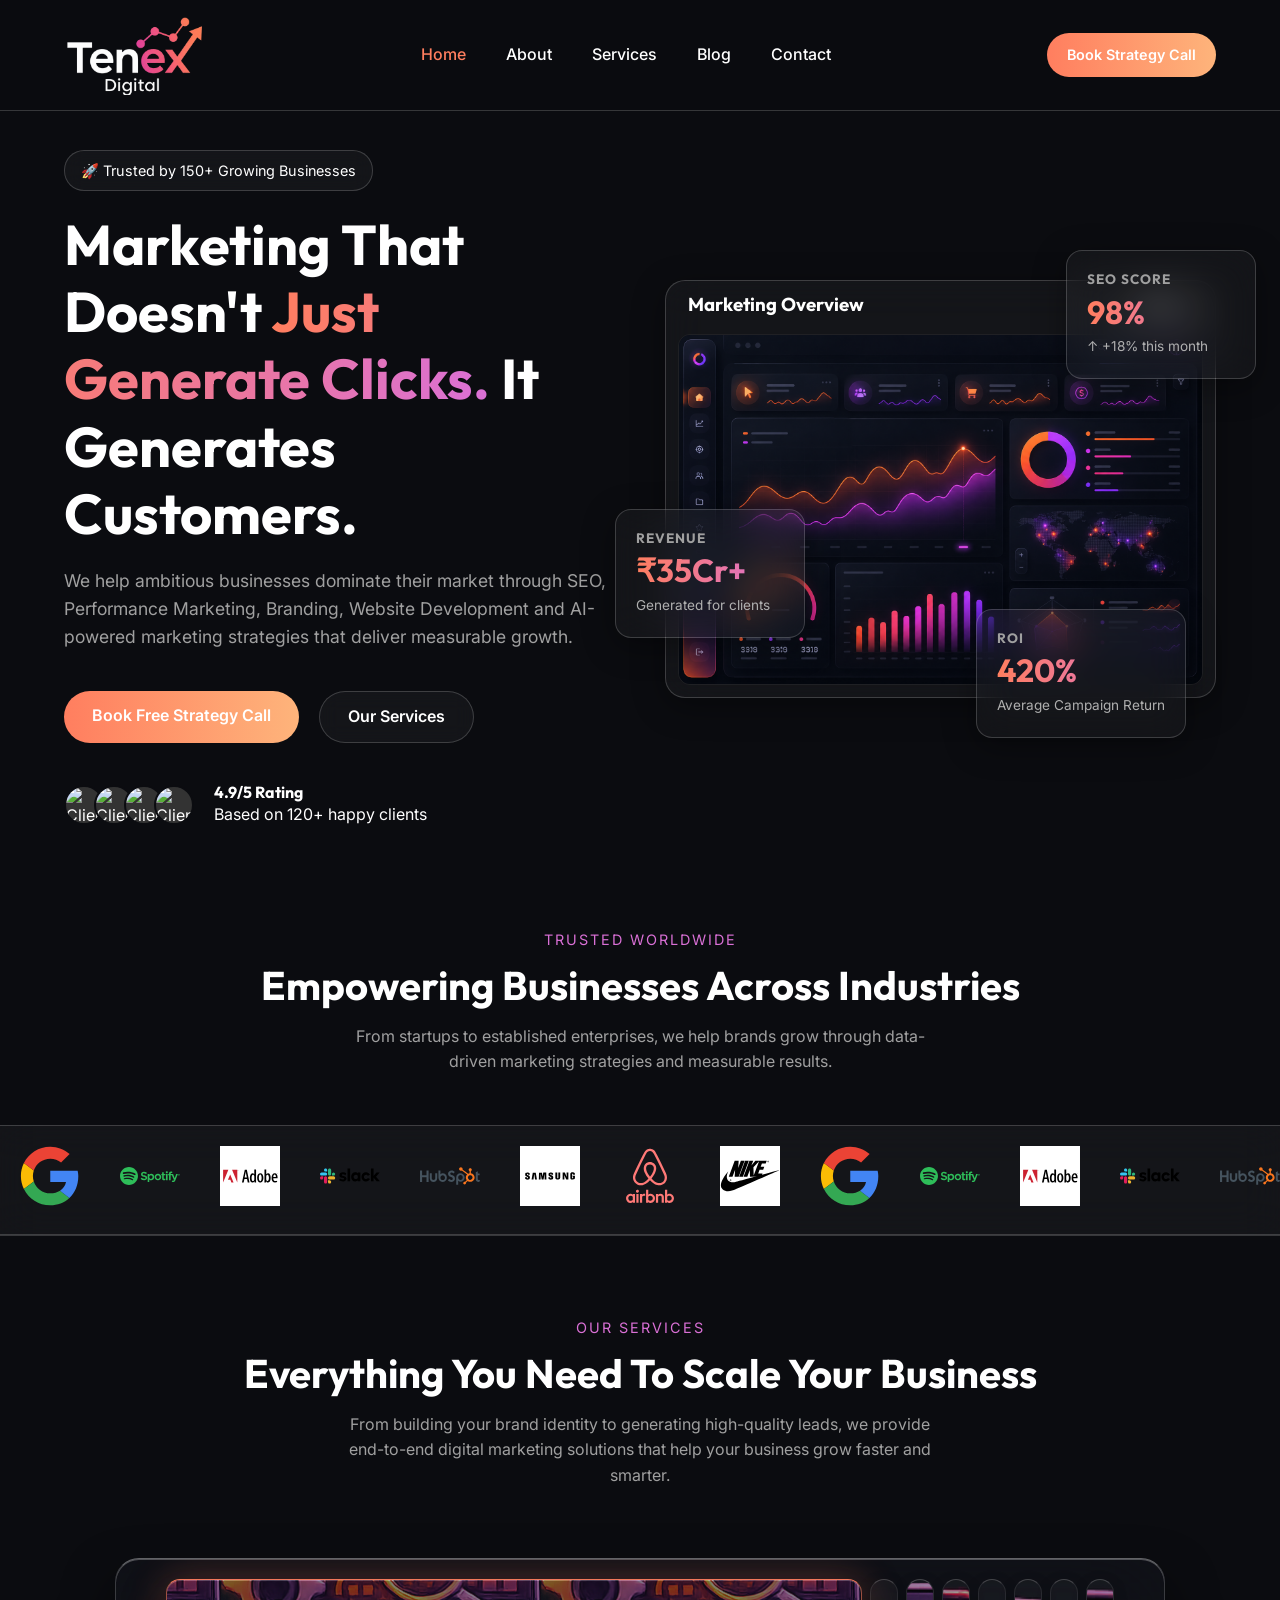
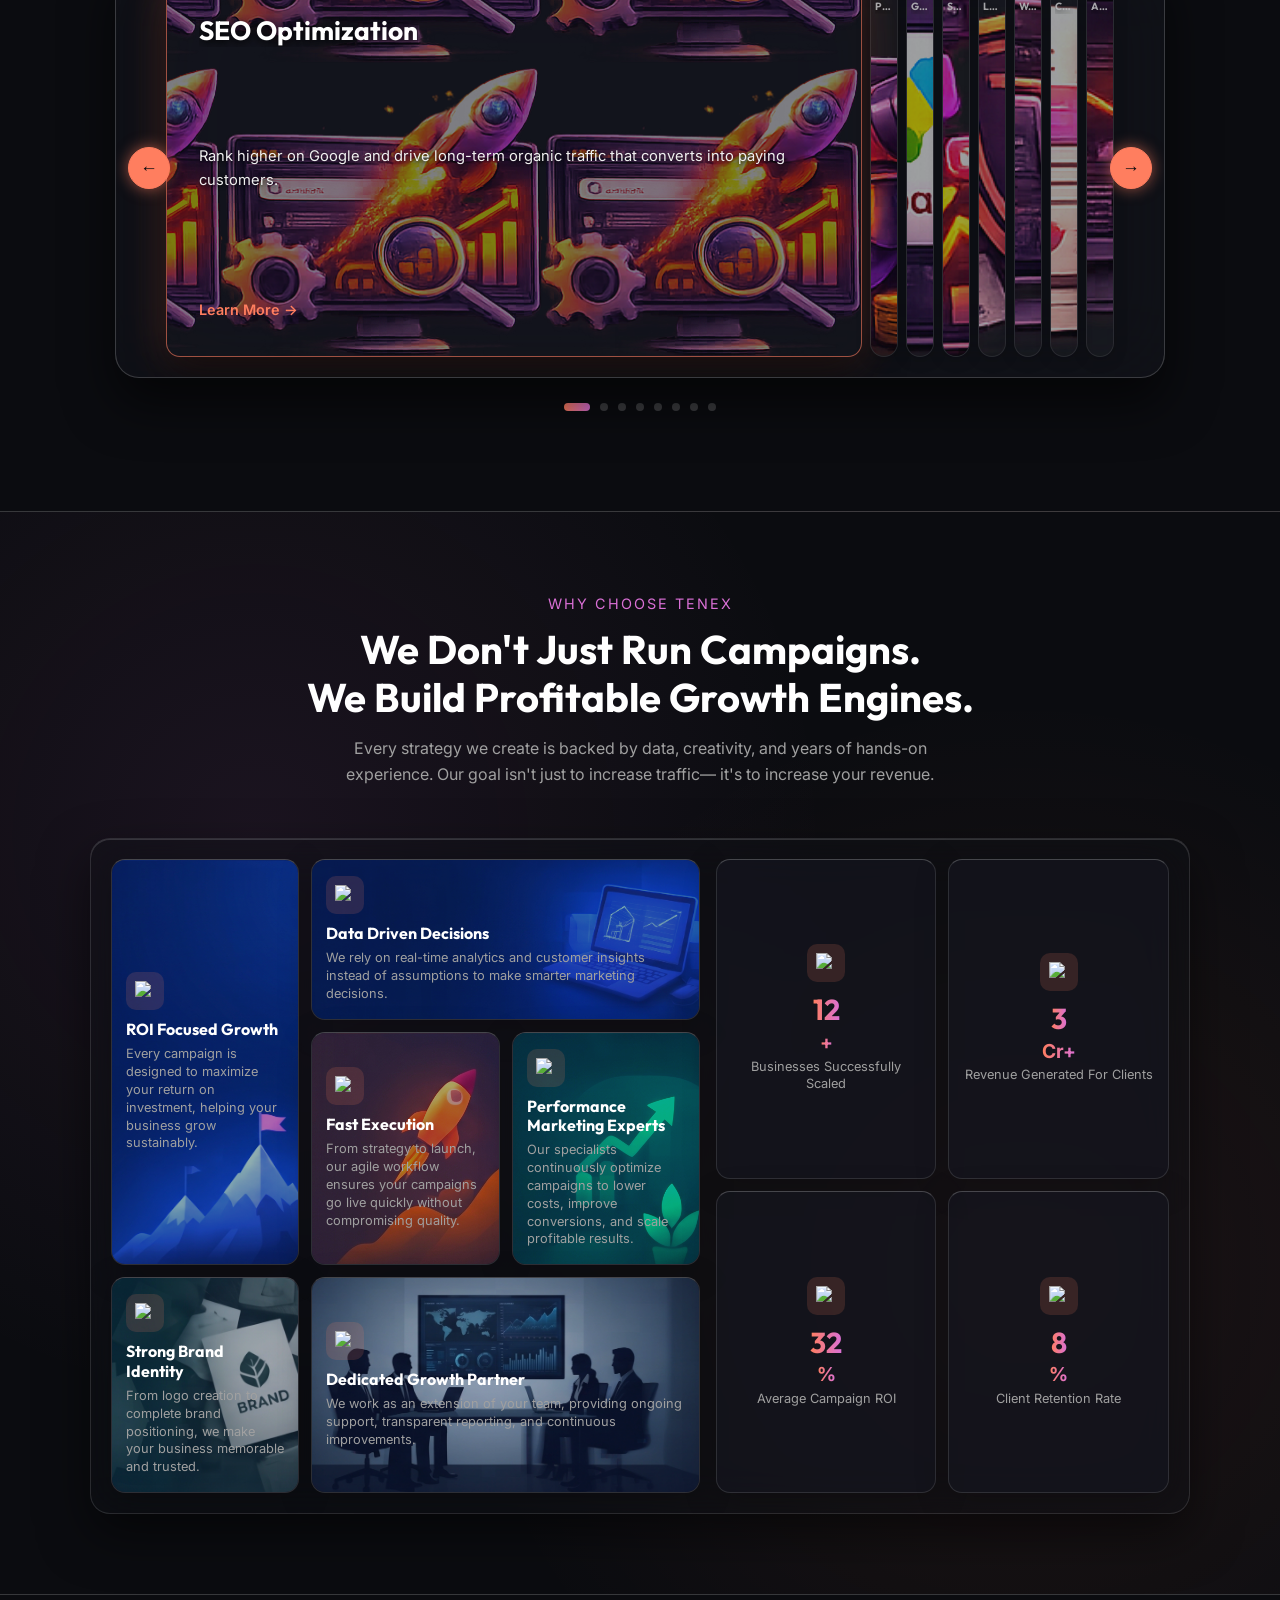
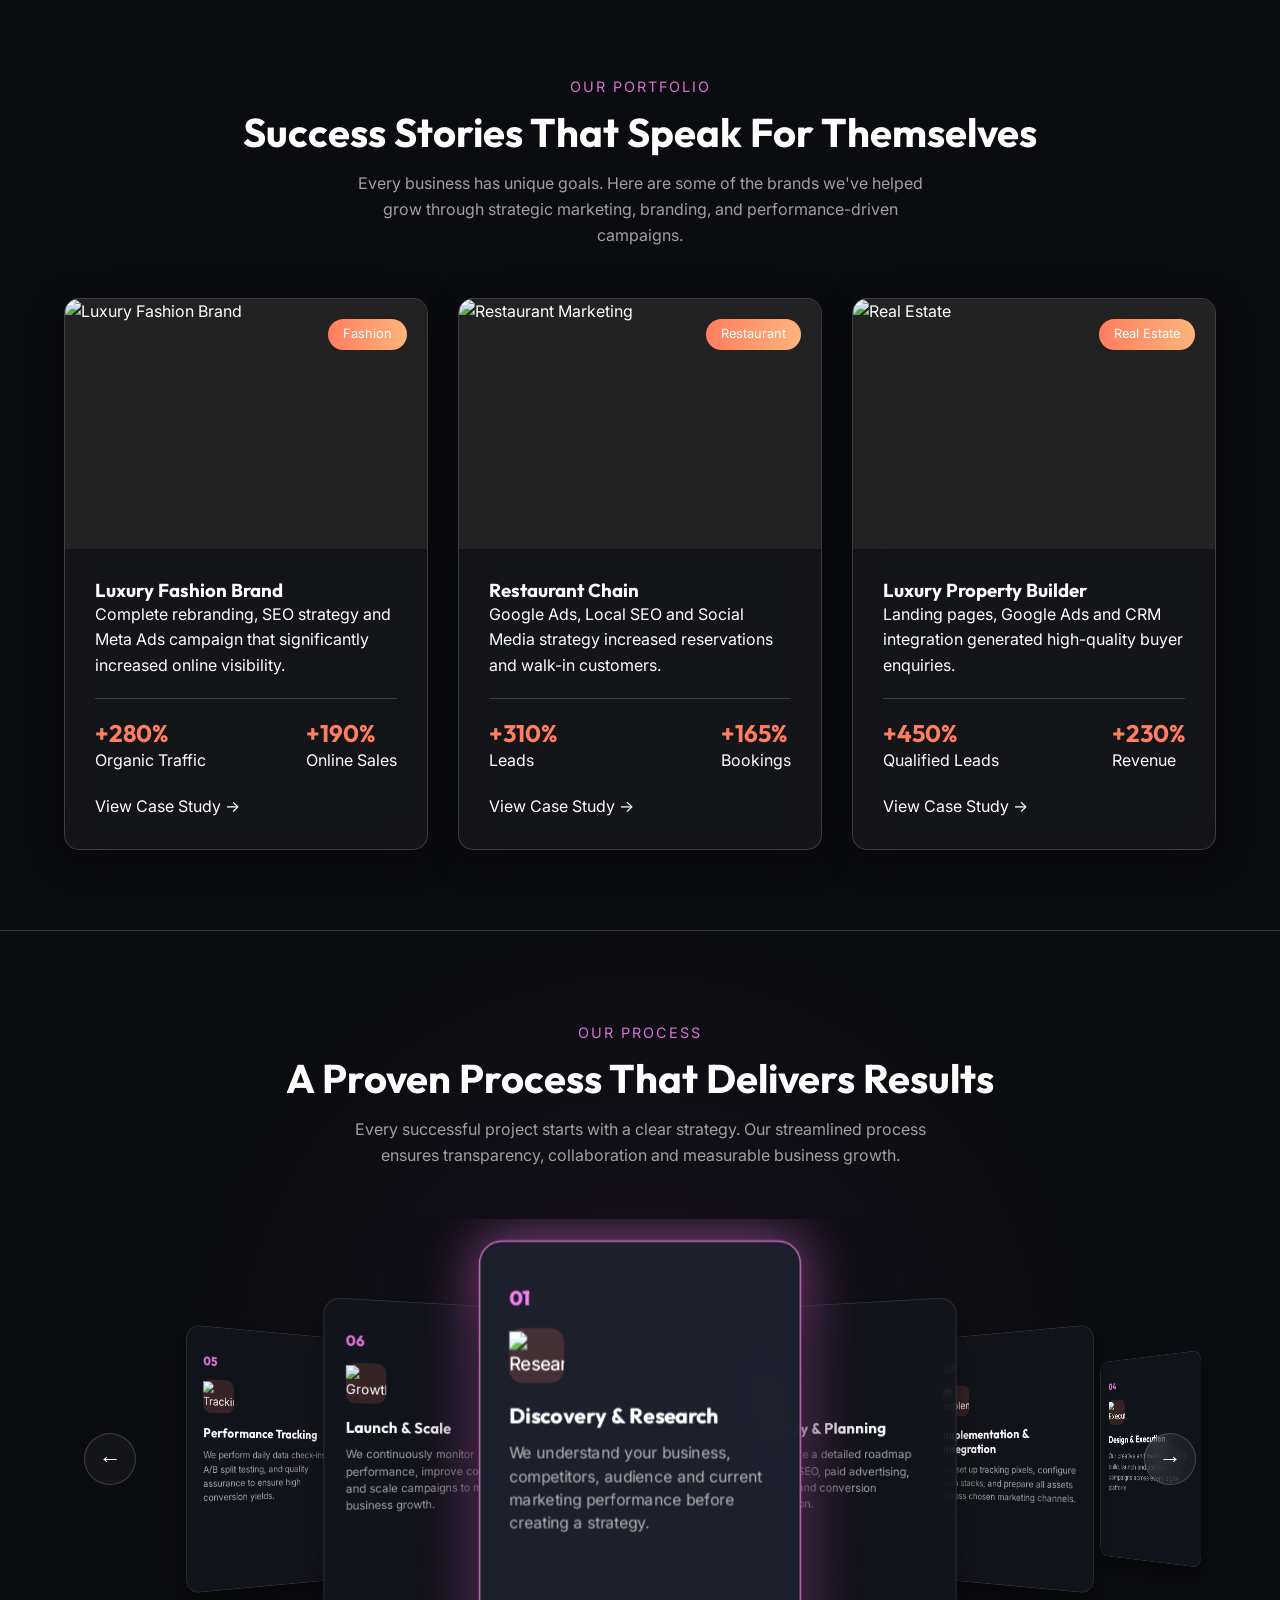
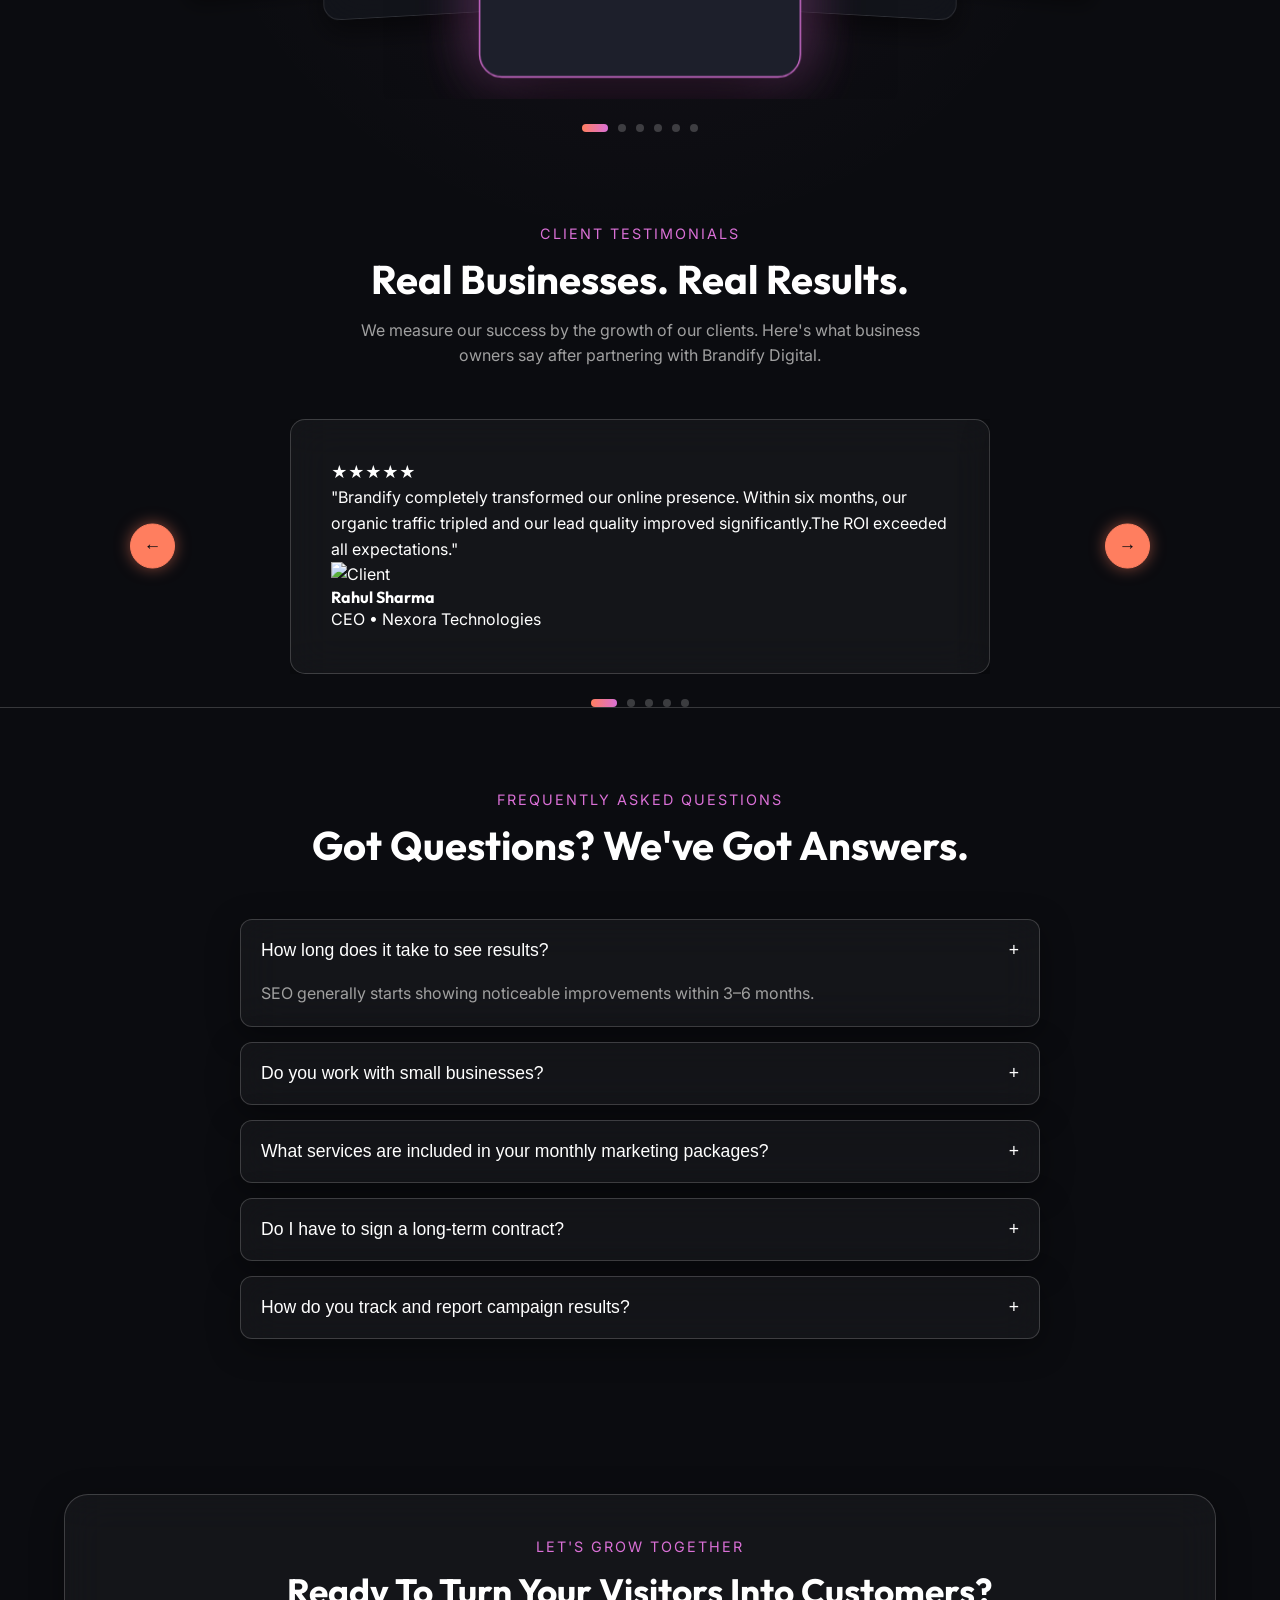
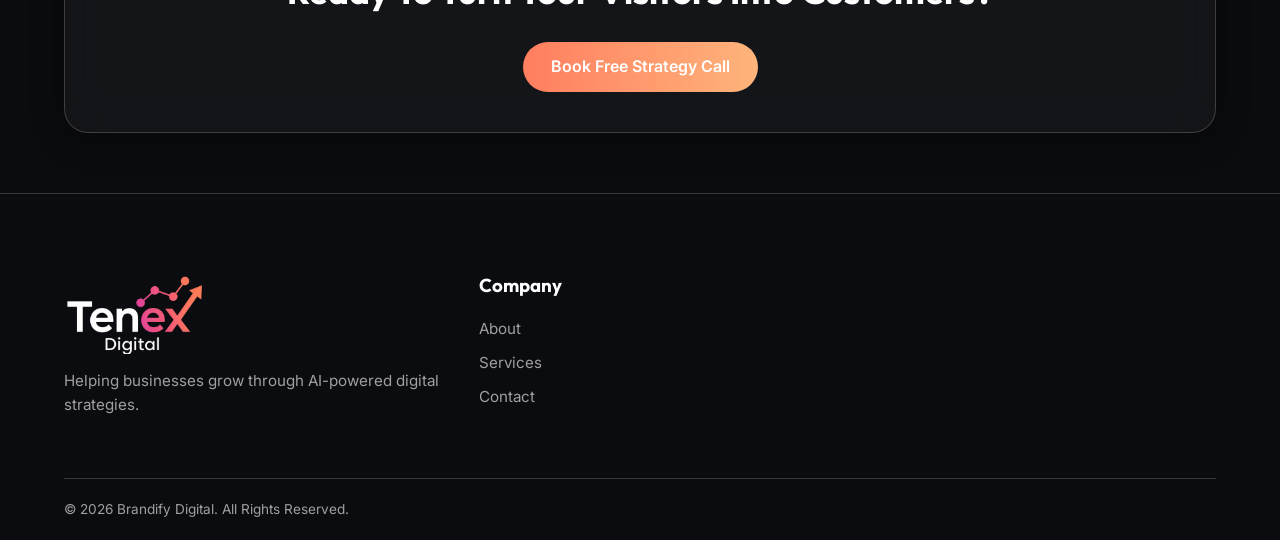
==== commit cb4d37c1: "added background to why choose tenex cards" ====
--- a/index.html
+++ b/index.html
@@ -379,7 +379,7 @@
         <section class="why-us" id="why-us">
             <div class="container">
                 <div class="section-heading">
-                    <span class="section-tag">Why Choose Brandify</span>
+                    <span class="section-tag">Why Choose Tenex</span>
                     <h2>We Don't Just Run Campaigns.<br>We Build Profitable Growth Engines.</h2>
                     <p>Every strategy we create is backed by data, creativity, and years of hands-on experience. Our goal isn't just to increase traffic— it's to increase your revenue.</p>
                 </div>
--- a/style.css
+++ b/style.css
@@ -221,7 +221,7 @@
 input:checked + .slider:before { transform: translateX(26px); }
 
 /* ========================================= */
-/* DESKTOP BENTO GRID (Glassmorphism) */
+/* DESKTOP BENTO GRID (Glassmorphism) - Scaled for Laptop/Desktop */
 /* ========================================= */
 .why-us {
     position: relative;
@@ -233,17 +233,19 @@
 .desktop-bento-container {
     background: rgba(18, 20, 28, 0.35);
     border: 1px solid rgba(255, 255, 255, 0.12);
-    border-radius: 28px;
-    padding: 30px;
+    border-radius: 20px;
+    padding: 20px;
     backdrop-filter: blur(25px);
     -webkit-backdrop-filter: blur(25px);
     box-shadow: 0 20px 50px rgba(0, 0, 0, 0.5), inset 0 1px 0 rgba(255, 255, 255, 0.15);
+    max-width: 1100px;
+    margin: 0 auto;
 }
 
 .bento-master-grid {
     display: grid;
     grid-template-columns: 1.3fr 1fr;
-    gap: 24px;
+    gap: 16px;
 }
 
 /* Left Side Bento Grid */
@@ -251,7 +253,7 @@
     display: grid;
     grid-template-columns: repeat(3, 1fr);
     grid-template-rows: repeat(3, auto);
-    gap: 16px;
+    gap: 12px;
 }
 
 .bento-why-1 { grid-column: 1 / 2; grid-row: 1 / 3; }
@@ -266,7 +268,7 @@
     display: grid;
     grid-template-columns: repeat(2, 1fr);
     grid-template-rows: repeat(2, auto);
-    gap: 16px;
+    gap: 12px;
     position: relative;
 }
 
@@ -280,8 +282,8 @@
     background: rgba(255, 255, 255, 0.045);
     border: 1px solid rgba(255, 255, 255, 0.12);
     border-top: 1px solid rgba(255, 255, 255, 0.22);
-    padding: 24px 20px;
-    border-radius: 18px;
+    padding: 16px 14px;
+    border-radius: 14px;
     transition: all 0.35s cubic-bezier(0.25, 1, 0.5, 1);
     display: flex;
     flex-direction: column;
@@ -293,21 +295,61 @@
     border-color: var(--accent-orange);
     border-top-color: var(--accent-orange);
     background: rgba(255, 255, 255, 0.085);
-    transform: translateY(-5px);
-    box-shadow: 0 15px 35px rgba(255, 126, 95, 0.25), 0 0 25px rgba(218, 112, 214, 0.2);
+    transform: translateY(-4px);
+    box-shadow: 0 12px 30px rgba(255, 126, 95, 0.2), 0 0 20px rgba(218, 112, 214, 0.15);
 }
 
 .bento-card .why-icon, .bento-card .stat-icon {
-    height: 48px; width: 48px; background: rgba(255,126,95,0.15); 
-    display: flex; align-items: center; justify-content: center; 
-    border-radius: 12px; margin-bottom: 15px; color: var(--accent-orange);
-}
-.bento-card h3 { font-size: 1.15rem; margin-bottom: 8px; color: #ffffff; }
-.bento-card p { font-size: 0.85rem; color: var(--text-muted); line-height: 1.5; }
-
-.bento-right-side .bento-card { text-align: center; align-items: center; }
-.bento-right-side .bento-card h3 { font-size: 2.2rem; display: inline-block; background: var(--gradient-text); -webkit-background-clip: text; -webkit-text-fill-color: transparent; margin-bottom: 0; }
-.bento-right-side .bento-card span { font-size: 1.5rem; display: inline-block; background: var(--gradient-text); -webkit-background-clip: text; -webkit-text-fill-color: transparent; font-weight: 700; }
+    height: 38px; 
+    width: 38px; 
+    background: rgba(255,126,95,0.15); 
+    display: flex; 
+    align-items: center; 
+    justify-content: center; 
+    border-radius: 10px; 
+    margin-bottom: 10px; 
+    color: var(--accent-orange);
+}
+
+.bento-card .why-icon img, .bento-card .stat-icon img {
+    width: 20px;
+    height: 20px;
+}
+
+.bento-card h3 { 
+    font-size: 1rem; 
+    margin-bottom: 6px; 
+    color: #ffffff; 
+}
+
+.bento-card p { 
+    font-size: 0.8rem; 
+    color: var(--text-muted); 
+    line-height: 1.4; 
+}
+
+.bento-right-side .bento-card { 
+    text-align: center; 
+    align-items: center; 
+}
+
+.bento-right-side .bento-card h3 { 
+    font-size: 1.8rem; 
+    display: inline-block; 
+    background: var(--gradient-text); 
+    -webkit-background-clip: text; 
+    -webkit-text-fill-color: transparent; 
+    margin-bottom: 0; 
+}
+
+.bento-right-side .bento-card span { 
+    font-size: 1.2rem; 
+    display: inline-block; 
+    background: var(--gradient-text); 
+    -webkit-background-clip: text; 
+    -webkit-text-fill-color: transparent; 
+    font-weight: 700; 
+}
 
 .mobile-why-arc-wrapper, .mobile-stats-section { display: none; }
 .mobile-services-arc-wrapper { display: none; }
@@ -951,4 +993,51 @@
     .services-arc-btn {
         display: none !important;
     }
-}+}
+
+/* ========================================= */
+/* BENTO CARDS BACKGROUND MAPPINGS           */
+/* ========================================= */
+
+/* Base setup for all bento cards to support backgrounds */
+.bento-card {
+    position: relative;
+    overflow: hidden;
+    background: rgba(20, 22, 32, 0.6) !important;
+}
+
+.bento-card > * {
+    position: relative;
+    z-index: 1;
+}
+
+/* Shared pseudo-element generator for card background images */
+.bento-card::before {
+    content: '';
+    position: absolute;
+    inset: 0;
+    background-size: cover;
+    background-position: center;
+    opacity: 0.65;
+    filter: saturate(1.5) brightness(1.2);
+    z-index: 0;
+    transition: all 0.4s ease;
+}
+
+.bento-card:hover::before {
+    opacity: 0.80;
+    filter: saturate(1.7) brightness(1.3);
+}
+
+/* Individual Background Image Assignments */
+.bento-why-1::before { background-image: url('assets/images/container_backgrounds/WCT-1.png'); }
+.bento-why-2::before { background-image: url('assets/images/container_backgrounds/WCT-2.png'); }
+.bento-why-3::before { background-image: url('assets/images/container_backgrounds/WCT-3.png'); }
+.bento-why-4::before { background-image: url('assets/images/container_backgrounds/WCT-4.png'); }
+.bento-why-5::before { background-image: url('assets/images/container_backgrounds/WCT-5.png'); }
+.bento-why-6::before { background-image: url('assets/images/container_backgrounds/WCT-6.png'); }
+
+.bento-stat-1::before { background-image: url('assets/images/container_backgrounds/STAT-1.png'); }
+.bento-stat-2::before { background-image: url('assets/images/container_backgrounds/STAT-2.png'); }
+.bento-stat-3::before { background-image: url('assets/images/container_backgrounds/STAT-3.png'); }
+.bento-stat-4::before { background-image: url('assets/images/container_backgrounds/STAT-4.png'); }
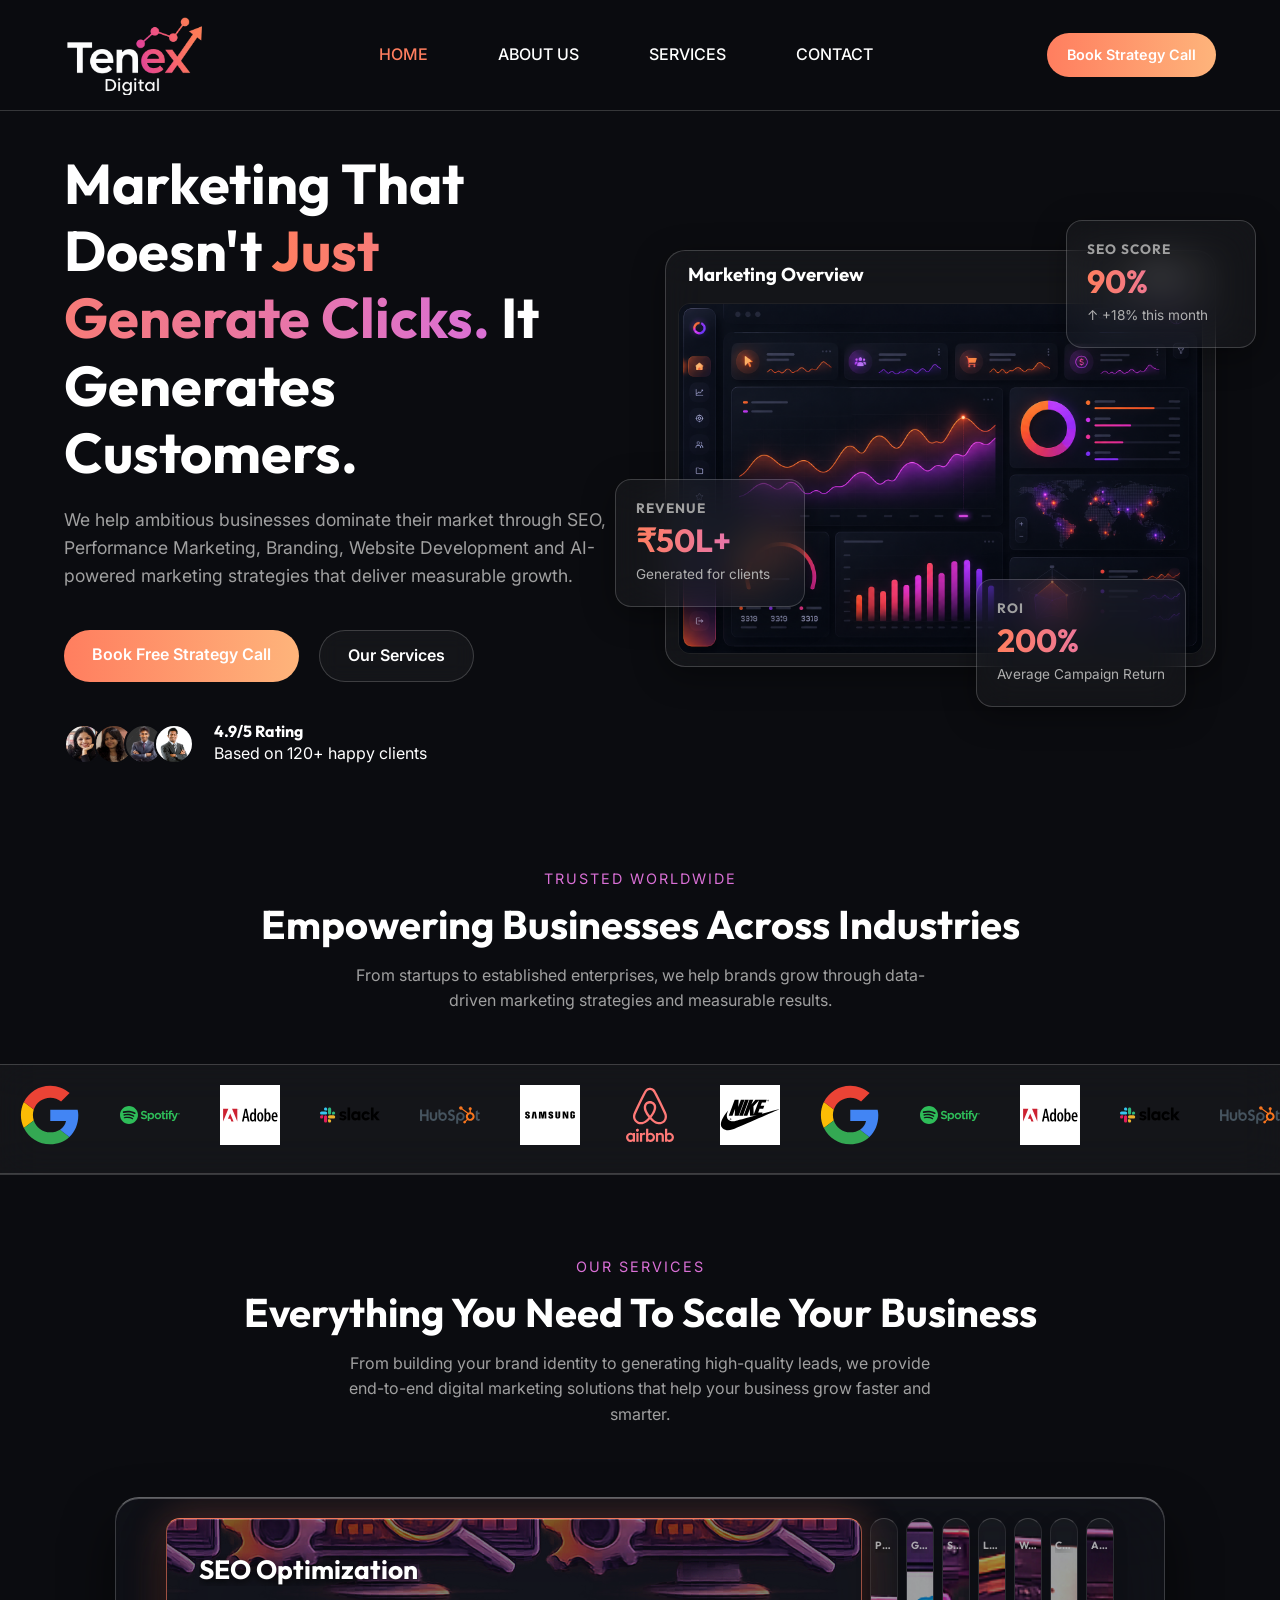
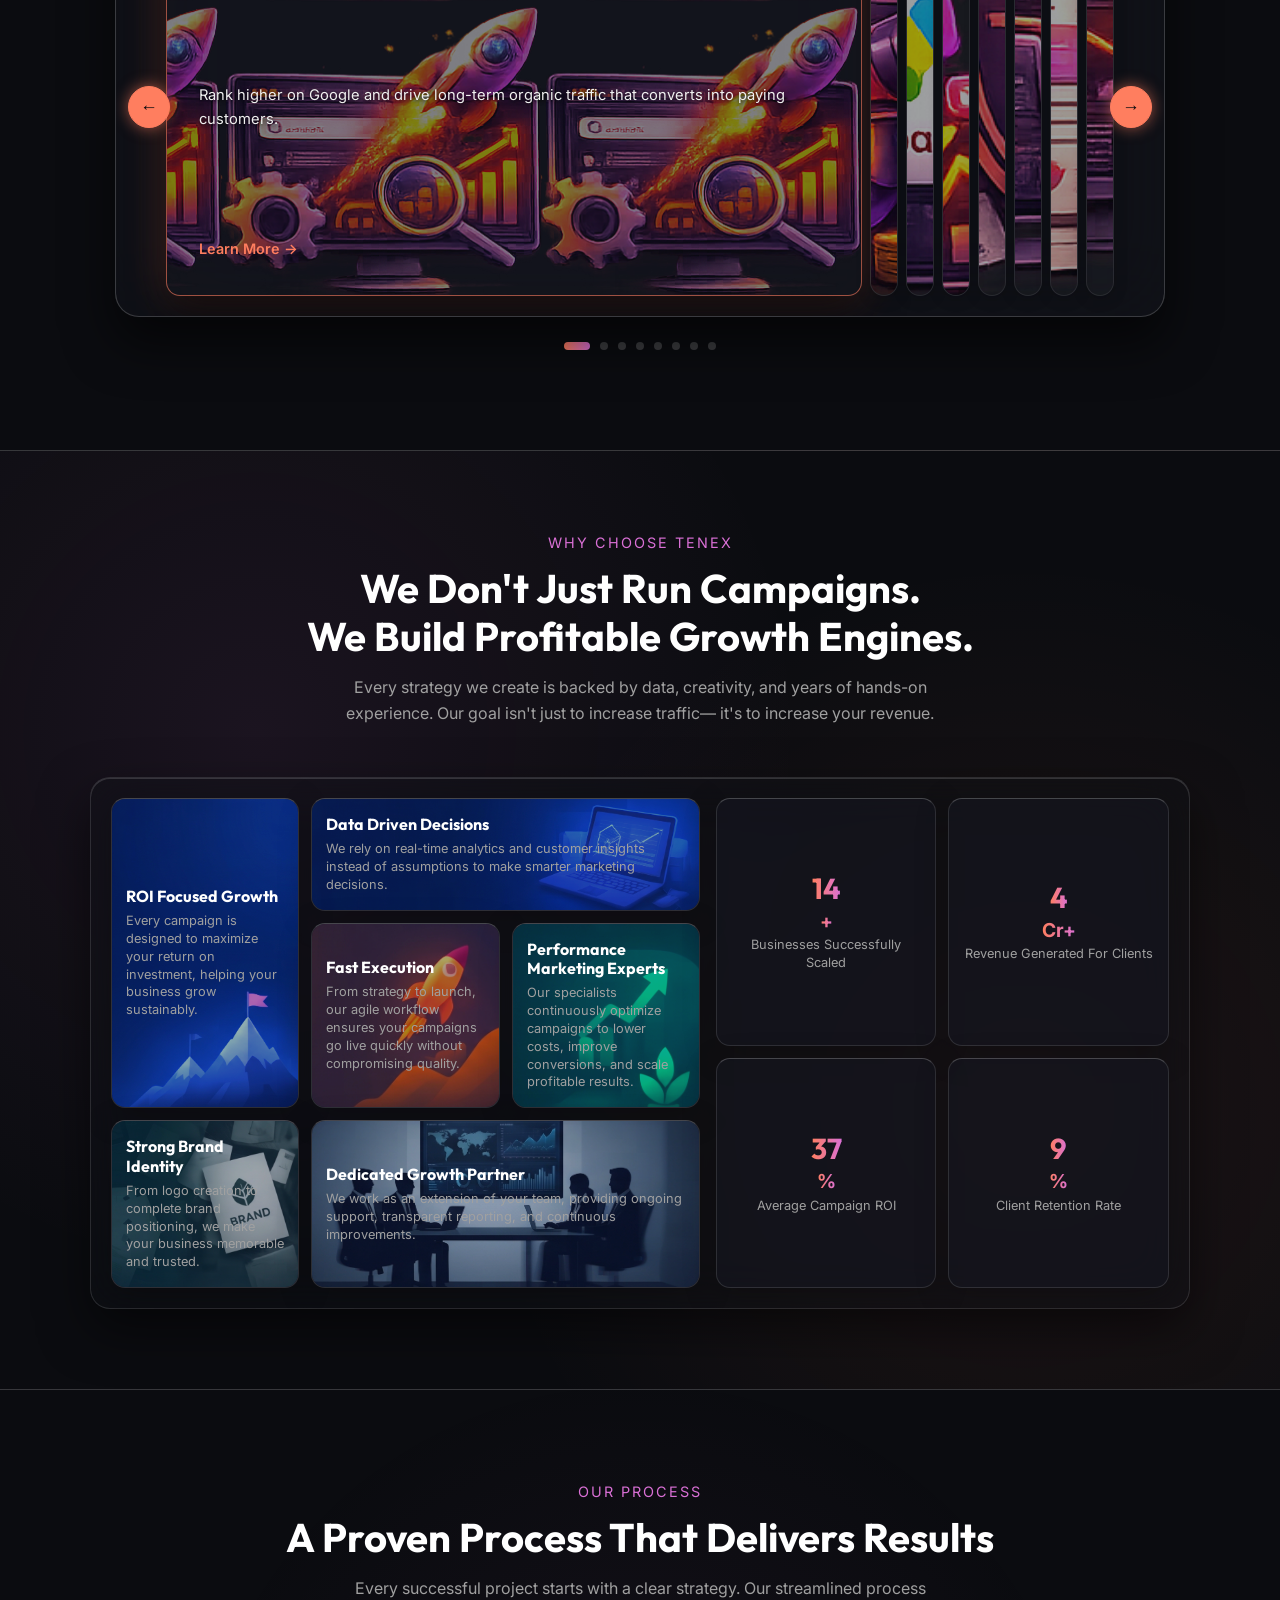
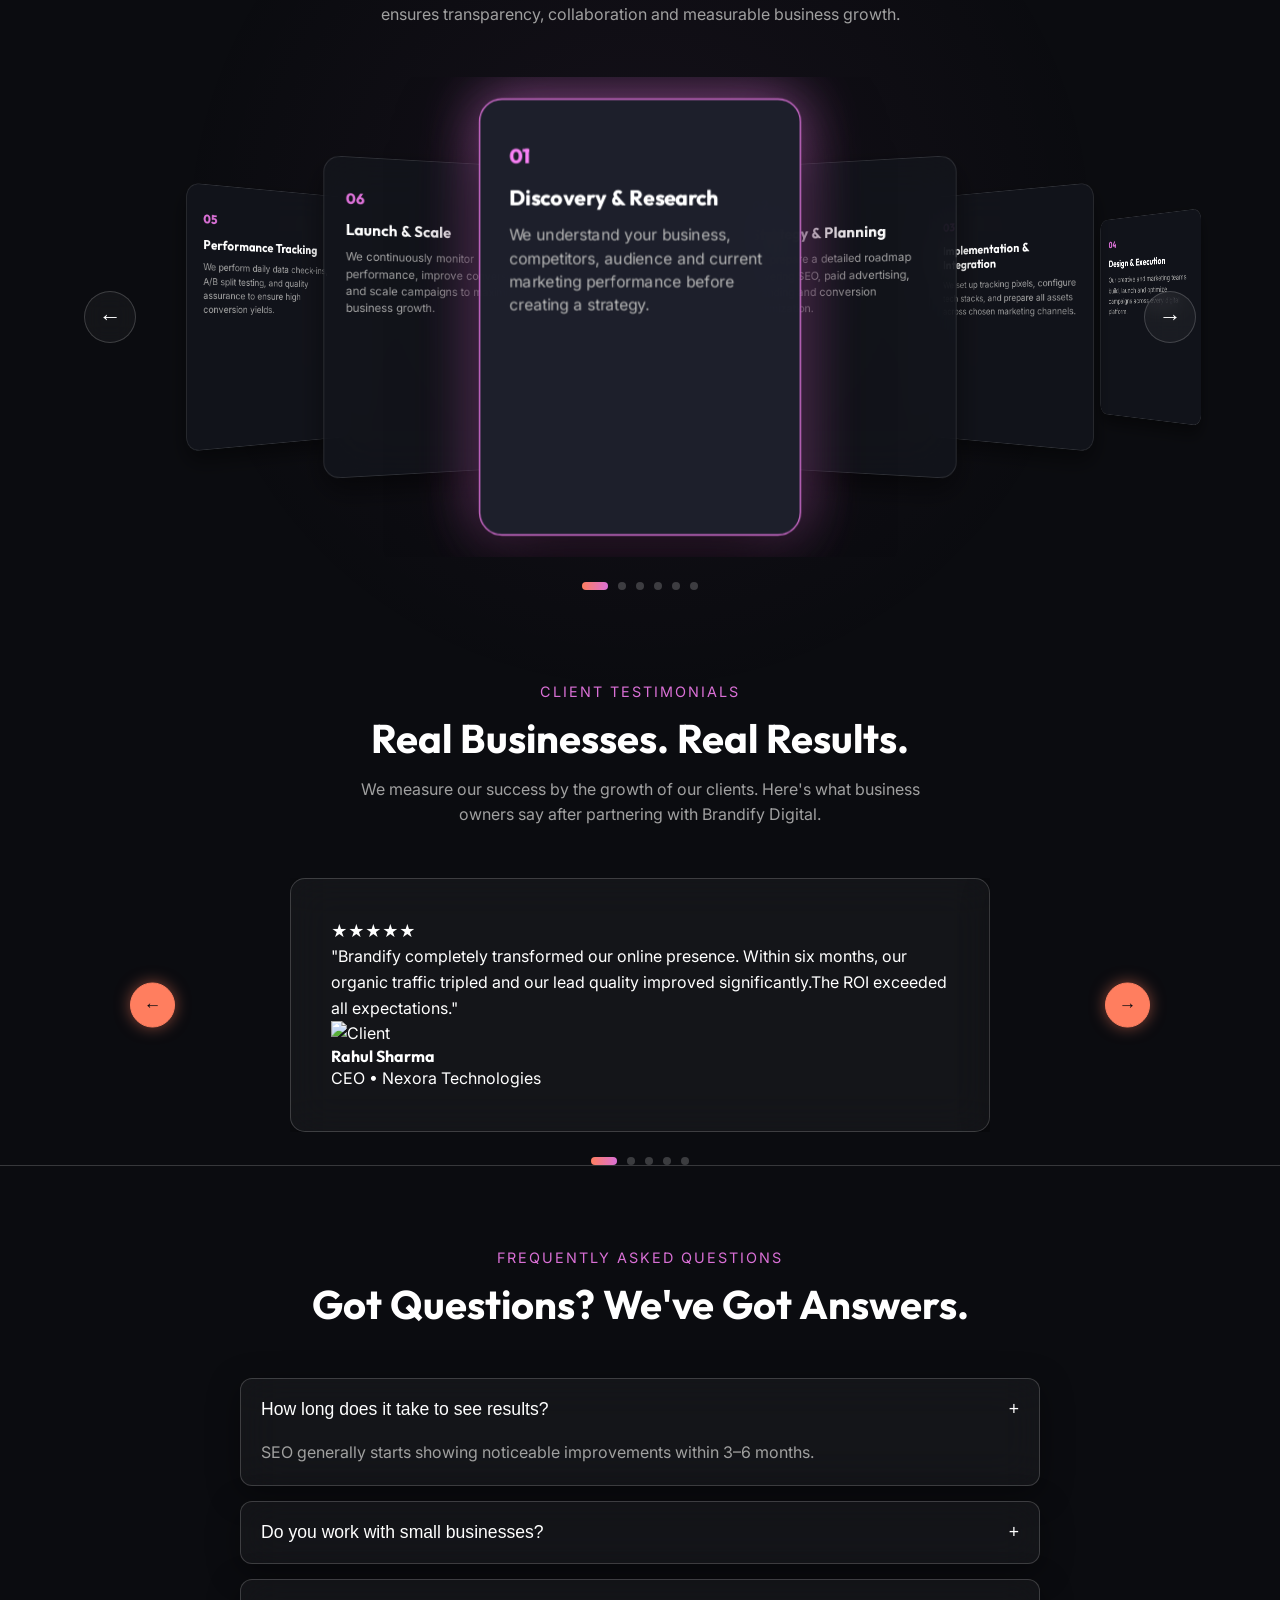
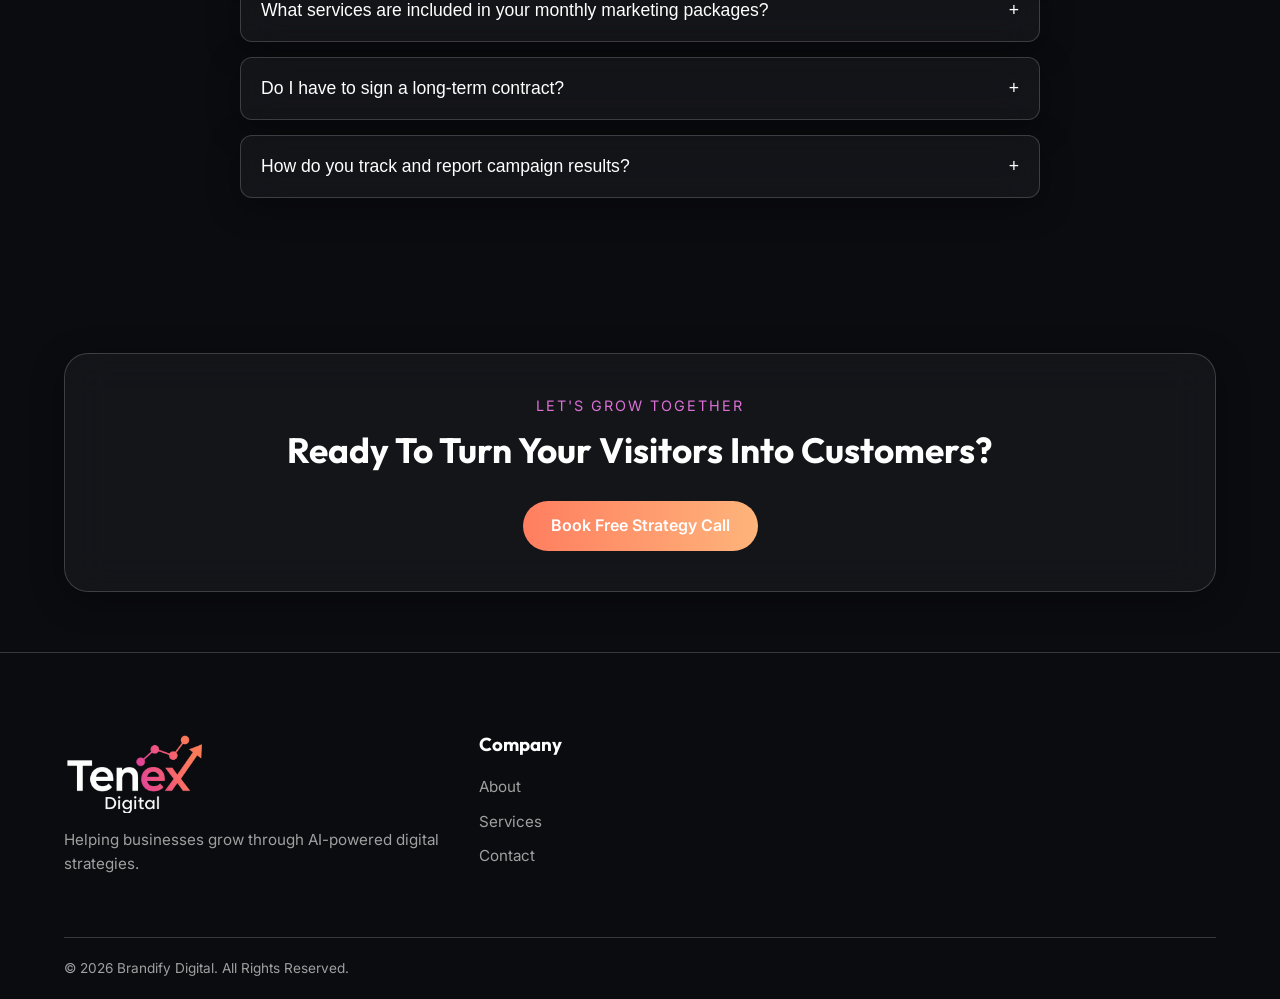
==== commit 91565ead: "added images to testimonials and made some changes" ====
--- a/index.html
+++ b/index.html
@@ -68,11 +68,11 @@
 
                 <!-- Desktop Navigation -->
                 <ul class="nav-links">
-                    <li><a href="index.html" class="active">Home</a></li>
-                    <li><a href="about.html">About</a></li>
-                    <li><a href="services.html">Services</a></li>
-                    <li><a href="blog.html">Blog</a></li>
-                    <li><a href="contact.html">Contact</a></li>
+                    <li><a href="index.html" class="active">HOME</a></li>
+                    <li><a href="about.html">ABOUT US</a></li>
+                    <li><a href="services.html">SERVICES</a></li>
+                    <!-- <li><a href="blog.html">Blog</a></li> -->
+                    <li><a href="contact.html">CONTACT</a></li>
                 </ul>
 
                 <!-- Right Buttons -->
@@ -102,7 +102,7 @@
                 <li><a href="index.html">Home</a></li>
                 <li><a href="about.html">About</a></li>
                 <li><a href="services.html">Services</a></li>
-                <li><a href="blog.html">Blog</a></li>
+                <!-- <li><a href="blog.html">Blog</a></li> -->
                 <li><a href="contact.html">Contact</a></li>
             </ul>
 
@@ -127,7 +127,7 @@
             <div class="container hero-container">
                 <!-- LEFT CONTENT -->
                 <div class="hero-content">
-                    <span class="hero-badge">🚀 Trusted by 150+ Growing Businesses</span>
+                    <!-- <span class="hero-badge">🚀 Trusted by 150+ Growing Businesses</span> -->
                     <h1 class="hero-title">Marketing That Doesn't <span>Just Generate Clicks.</span> It Generates Customers.</h1>
                     <p class="hero-description">We help ambitious businesses dominate their market through SEO, Performance Marketing, Branding, Website Development and AI-powered marketing strategies that deliver measurable growth.</p>
                     
@@ -139,10 +139,10 @@
                     <!-- Trust -->
                     <div class="hero-trust">
                         <div class="trust-avatars">
-                            <img src="assets/images/testimonials/client1.jpg" alt="Client">
-                            <img src="assets/images/testimonials/client2.jpg" alt="Client">
-                            <img src="assets/images/testimonials/client3.jpg" alt="Client">
-                            <img src="assets/images/testimonials/client4.jpg" alt="Client">
+                            <img src="assets/images/testimonials/client1.png" alt="Client">
+                            <img src="assets/images/testimonials/client2.png" alt="Client">
+                            <img src="assets/images/testimonials/client3.png" alt="Client">
+                            <img src="assets/images/testimonials/client4.png" alt="Client">
                         </div>
                         <div class="trust-content">
                             <h4>4.9/5 Rating</h4>
@@ -165,21 +165,21 @@
                     <!-- Floating Card 1 -->
                     <div class="floating-card card-one">
                         <h5>SEO Score</h5>
-                        <h2>98%</h2>
+                        <h2>90%</h2>
                         <p>↑ +18% this month</p>
                     </div>
 
                     <!-- Floating Card 2 -->
                     <div class="floating-card card-two">
                         <h5>Revenue</h5>
-                        <h2>₹35Cr+</h2>
+                        <h2>₹50L+</h2>
                         <p>Generated for clients</p>
                     </div>
 
                     <!-- Floating Card 3 -->
                     <div class="floating-card card-three">
                         <h5>ROI</h5>
-                        <h2>420%</h2>
+                        <h2>200%</h2>
                         <p>Average Campaign Return</p>
                     </div>
                 </div>
@@ -391,32 +391,32 @@
                         <!-- LEFT SIDE: WHY CHOOSE US BENTO CARDS (6 Units) -->
                         <div class="bento-left-side">
                             <div class="bento-card bento-why-1">
-                                <div class="why-icon"><img src="assets/icons/growth.svg" alt="Growth"></div>
+                                <!-- <div class="why-icon"><img src="assets/icons/growth.svg" alt="Growth"></div> -->
                                 <h3>ROI Focused Growth</h3>
                                 <p>Every campaign is designed to maximize your return on investment, helping your business grow sustainably.</p>
                             </div>
                             <div class="bento-card bento-why-2">
-                                <div class="why-icon"><img src="assets/icons/analytics.svg" alt="Analytics"></div>
+                                <!-- <div class="why-icon"><img src="assets/icons/analytics.svg" alt="Analytics"></div> -->
                                 <h3>Data Driven Decisions</h3>
                                 <p>We rely on real-time analytics and customer insights instead of assumptions to make smarter marketing decisions.</p>
                             </div>
                             <div class="bento-card bento-why-3">
-                                <div class="why-icon"><img src="assets/icons/rocket.svg" alt="Rocket"></div>
+                                <!-- <div class="why-icon"><img src="assets/icons/rocket.svg" alt="Rocket"></div> -->
                                 <h3>Fast Execution</h3>
                                 <p>From strategy to launch, our agile workflow ensures your campaigns go live quickly without compromising quality.</p>
                             </div>
                             <div class="bento-card bento-why-4">
-                                <div class="why-icon"><img src="assets/icons/performance.svg" alt="Performance"></div>
+                                <!-- <div class="why-icon"><img src="assets/icons/performance.svg" alt="Performance"></div> -->
                                 <h3>Performance Marketing Experts</h3>
                                 <p>Our specialists continuously optimize campaigns to lower costs, improve conversions, and scale profitable results.</p>
                             </div>
                             <div class="bento-card bento-why-5">
-                                <div class="why-icon"><img src="assets/icons/branding.svg" alt="Branding"></div>
+                                <!-- <div class="why-icon"><img src="assets/icons/branding.svg" alt="Branding"></div> -->
                                 <h3>Strong Brand Identity</h3>
                                 <p>From logo creation to complete brand positioning, we make your business memorable and trusted.</p>
                             </div>
                             <div class="bento-card bento-why-6">
-                                <div class="why-icon"><img src="assets/icons/support.svg" alt="Support"></div>
+                                <!-- <div class="why-icon"><img src="assets/icons/support.svg" alt="Support"></div> -->
                                 <h3>Dedicated Growth Partner</h3>
                                 <p>We work as an extension of your team, providing ongoing support, transparent reporting, and continuous improvements.</p>
                             </div>
@@ -425,23 +425,23 @@
                         <!-- RIGHT SIDE: OUR IMPACT BENTO CARDS + CENTER LOGO (5 Units total) -->
                         <div class="bento-right-side">
                             <div class="bento-card bento-stat-1">
-                                <div class="stat-icon"><img src="assets/icons/growth.svg" alt="Businesses"></div>
+                                <!-- <div class="stat-icon"><img src="assets/icons/growth.svg" alt="Businesses"></div> -->
                                 <h3 class="counter" data-target="150">0</h3><span>+</span>
                                 <p>Businesses Successfully Scaled</p>
                             </div>
                             <div class="bento-card bento-stat-2">
-                                <div class="stat-icon"><img src="assets/icons/analytics.svg" alt="Revenue"></div>
+                                <!-- <div class="stat-icon"><img src="assets/icons/analytics.svg" alt="Revenue"></div> -->
                                 <h3 class="counter" data-target="35">0</h3><span>Cr+</span>
                                 <p>Revenue Generated For Clients</p>
                             </div>
 
                             <div class="bento-card bento-stat-3">
-                                <div class="stat-icon"><img src="assets/icons/performance.svg" alt="ROI"></div>
+                                <!-- <div class="stat-icon"><img src="assets/icons/performance.svg" alt="ROI"></div> -->
                                 <h3 class="counter" data-target="420">0</h3><span>%</span>
                                 <p>Average Campaign ROI</p>
                             </div>
                             <div class="bento-card bento-stat-4">
-                                <div class="stat-icon"><img src="assets/icons/support.svg" alt="Retention"></div>
+                                <!-- <div class="stat-icon"><img src="assets/icons/support.svg" alt="Retention"></div> -->
                                 <h3 class="counter" data-target="98">0</h3><span>%</span>
                                 <p>Client Retention Rate</p>
                             </div>
@@ -541,7 +541,7 @@
         <!-- ========================================= -->
         <!-- PORTFOLIO SECTION START -->
         <!-- ========================================= -->
-        <section class="portfolio" id="portfolio">
+        <!-- <section class="portfolio" id="portfolio">
             <div class="container">
                 <div class="section-heading">
                     <span class="section-tag">Our Portfolio</span>
@@ -599,7 +599,7 @@
                     </article>
                 </div>
             </div>
-        </section>
+        </section> -->
         <!-- ========================================= -->
         <!-- PORTFOLIO SECTION END -->
         <!-- ========================================= -->
@@ -624,37 +624,37 @@
                         <div class="process-panorama-track">
                             <div class="process-pano-card">
                                 <div class="process-number">01</div>
-                                <div class="process-icon"><img src="assets/icons/search.svg" alt="Research"></div>
+                                <!-- <div class="process-icon"><img src="assets/icons/search.svg" alt="Research"></div> -->
                                 <h3>Discovery & Research</h3>
                                 <p>We understand your business, competitors, audience and current marketing performance before creating a strategy.</p>
                             </div>
                             <div class="process-pano-card">
                                 <div class="process-number">02</div>
-                                <div class="process-icon"><img src="assets/icons/analytics.svg" alt="Strategy"></div>
+                                <!-- <div class="process-icon"><img src="assets/icons/analytics.svg" alt="Strategy"></div> -->
                                 <h3>Strategy & Planning</h3>
                                 <p>We prepare a detailed roadmap covering SEO, paid advertising, branding and conversion optimization.</p>
                             </div>
                             <div class="process-pano-card">
                                 <div class="process-number">03</div>
-                                <div class="process-icon"><img src="assets/icons/website.svg" alt="Implementation"></div>
+                                <!-- <div class="process-icon"><img src="assets/icons/website.svg" alt="Implementation"></div> -->
                                 <h3>Implementation & Integration</h3>
                                 <p>We set up tracking pixels, configure tech stacks, and prepare all assets across chosen marketing channels.</p>
                             </div>
                             <div class="process-pano-card">
                                 <div class="process-number">04</div>
-                                <div class="process-icon"><img src="assets/icons/rocket.svg" alt="Execution"></div>
+                                <!-- <div class="process-icon"><img src="assets/icons/rocket.svg" alt="Execution"></div> -->
                                 <h3>Design & Execution</h3>
                                 <p>Our creative and marketing teams build, launch and optimize campaigns across every digital platform.</p>
                             </div>
                             <div class="process-pano-card">
                                 <div class="process-number">05</div>
-                                <div class="process-icon"><img src="assets/icons/analytics.svg" alt="Tracking"></div>
+                                <!-- <div class="process-icon"><img src="assets/icons/analytics.svg" alt="Tracking"></div> -->
                                 <h3>Performance Tracking</h3>
                                 <p>We perform daily data check-ins, A/B split testing, and quality assurance to ensure high conversion yields.</p>
                             </div>
                             <div class="process-pano-card">
                                 <div class="process-number">06</div>
-                                <div class="process-icon"><img src="assets/icons/growth.svg" alt="Growth"></div>
+                                <!-- <div class="process-icon"><img src="assets/icons/growth.svg" alt="Growth"></div> -->
                                 <h3>Launch & Scale</h3>
                                 <p>We continuously monitor performance, improve conversions and scale campaigns to maximize business growth.</p>
                             </div>
--- a/style.css
+++ b/style.css
@@ -126,7 +126,7 @@
 .logo svg { height: 28px; width: 28px; }
 .logo-img { height: 80px; width: auto; display: block; object-fit: contain; }
 
-.nav-links { display: flex; gap: 40px; align-items: center; }
+.nav-links { display: flex; gap: 70px; align-items: center; }
 .nav-links a { white-space: nowrap; font-size: 1.0rem; transition: color 0.3s; font-weight: 500; }
 .nav-links a:hover, .nav-links a.active { color: var(--accent-orange); }
 .nav-actions { display: flex; gap: 12px; align-items: center; }
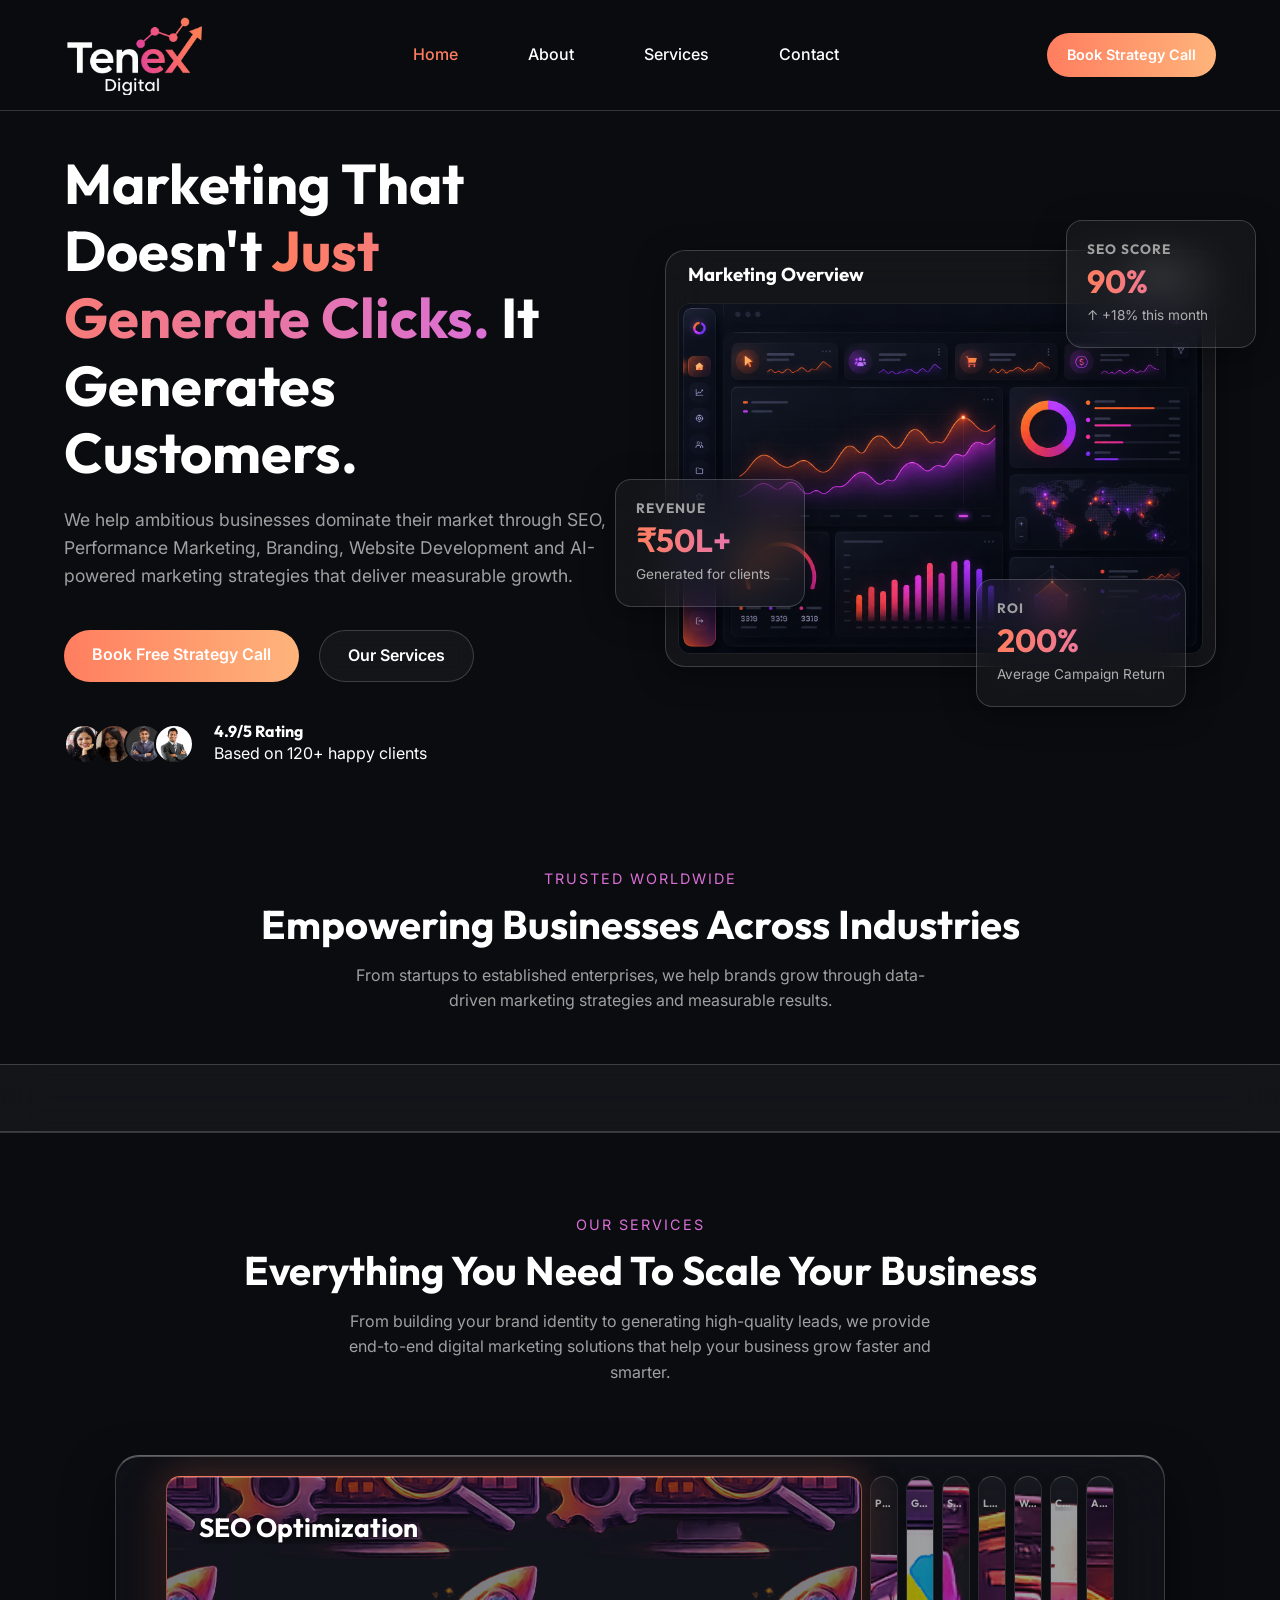
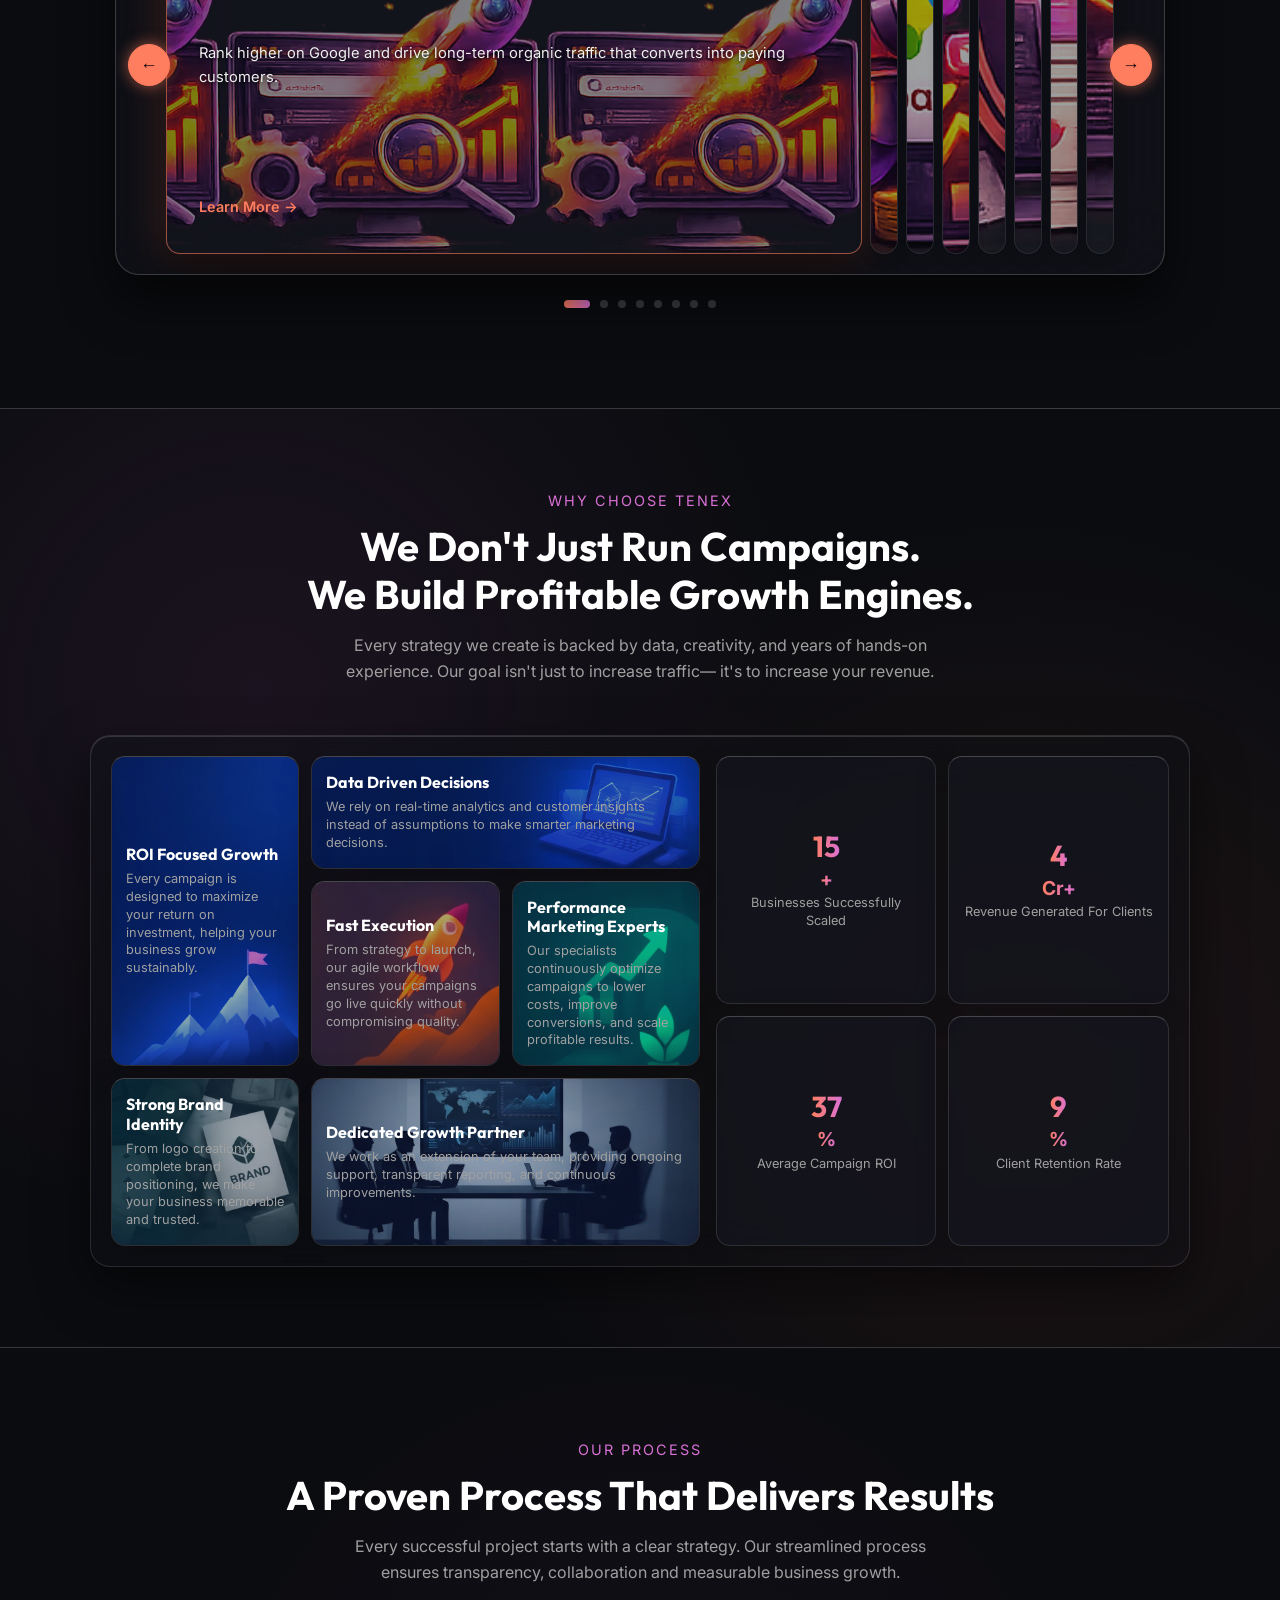
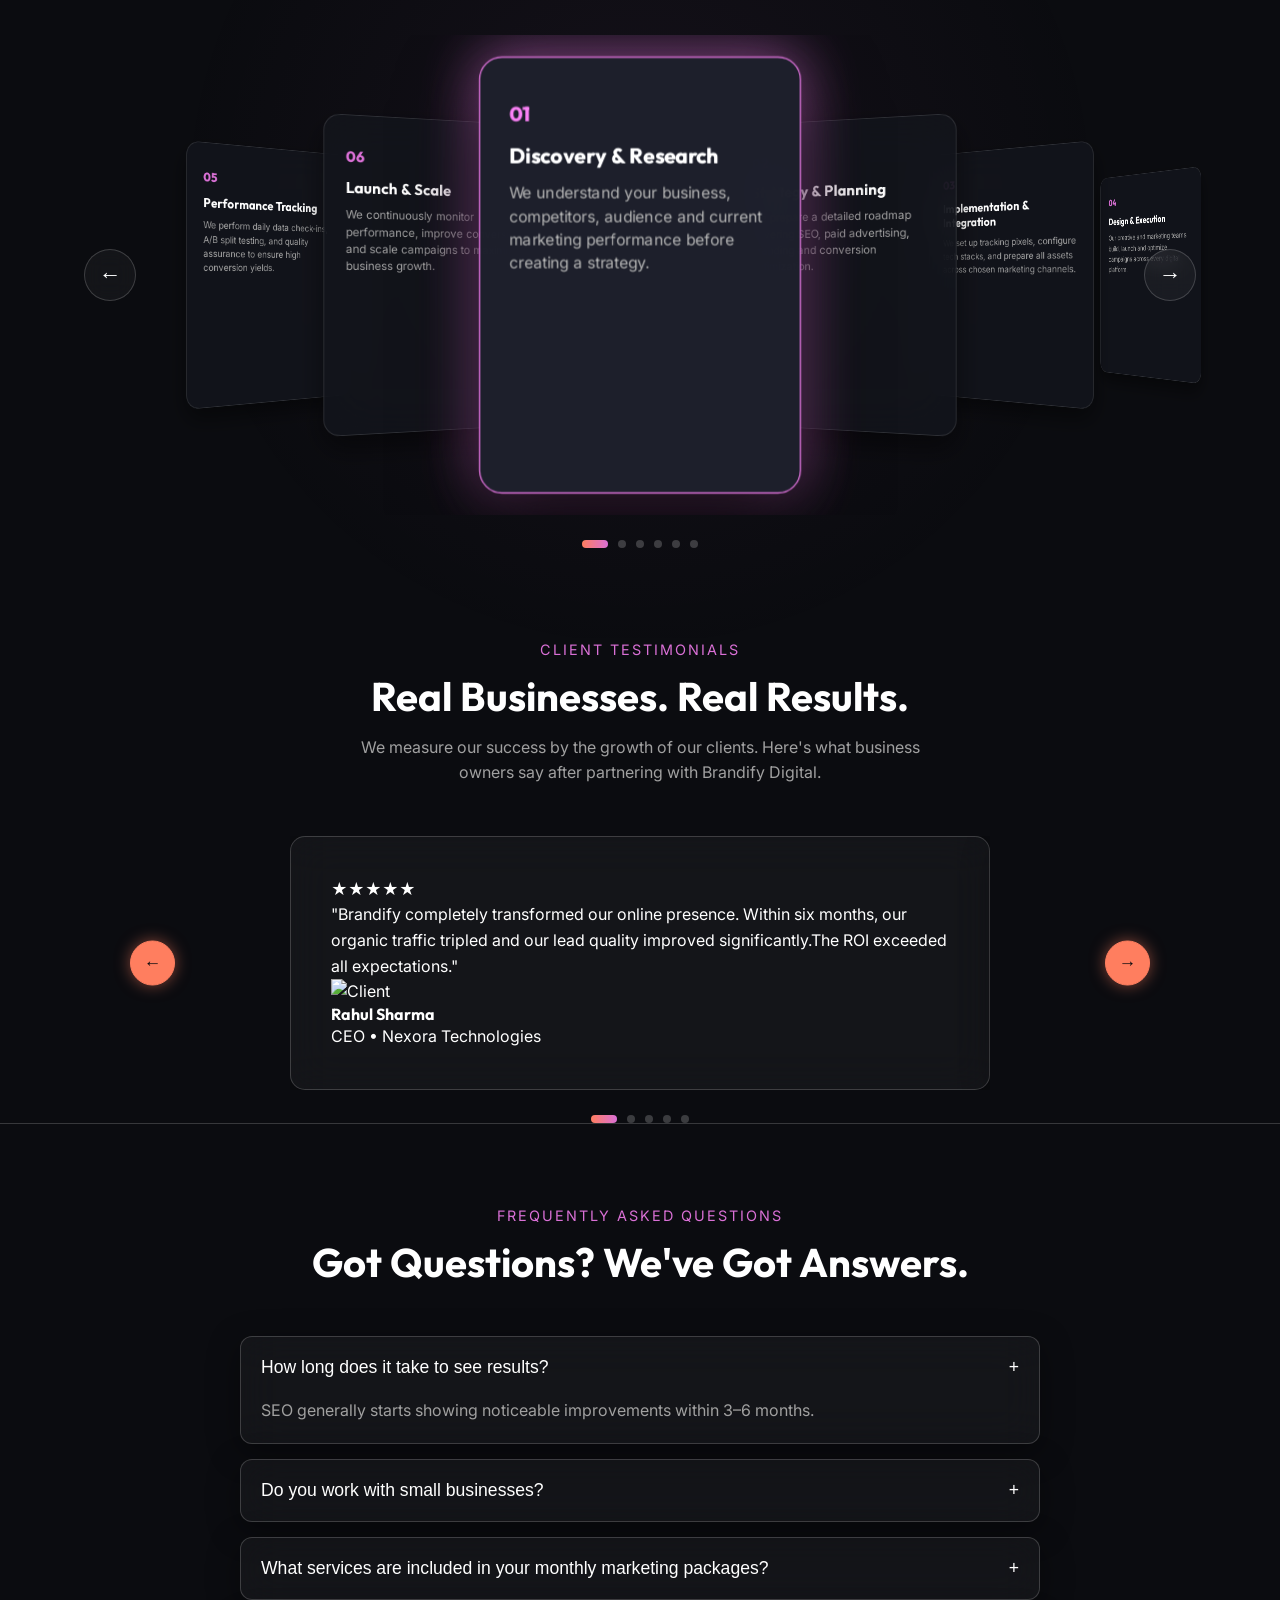
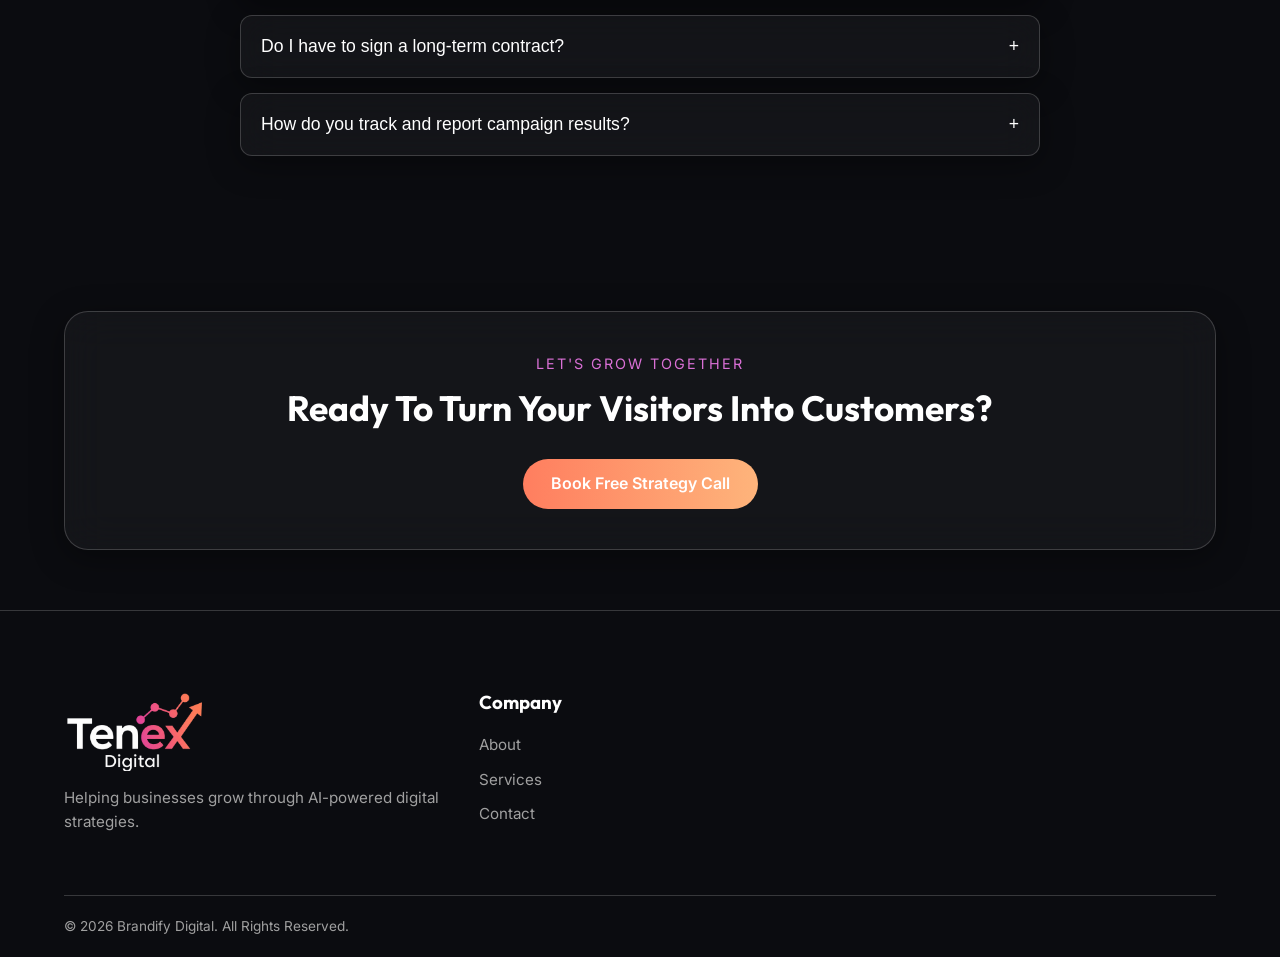
==== commit 635aa9d0: "update the services page and contact page" ====
--- a/index.html
+++ b/index.html
@@ -68,11 +68,10 @@
 
                 <!-- Desktop Navigation -->
                 <ul class="nav-links">
-                    <li><a href="index.html" class="active">HOME</a></li>
-                    <li><a href="about.html">ABOUT US</a></li>
-                    <li><a href="services.html">SERVICES</a></li>
-                    <!-- <li><a href="blog.html">Blog</a></li> -->
-                    <li><a href="contact.html">CONTACT</a></li>
+                    <li><a href="index.html" class="active">Home</a></li>
+                    <li><a href="about.html">About</a></li>
+                    <li><a href="services.html">Services</a></li>
+                    <li><a href="contact.html">Contact</a></li>
                 </ul>
 
                 <!-- Right Buttons -->
@@ -108,7 +107,7 @@
 
             <div class="mobile-buttons">
                 <a href="contact.html" class="btn btn-primary">Book Strategy Call</a>
-                <a href="tel:+918004567890" class="btn btn-outline" style="margin-top: 10px; display: block; text-align: center;">📞 Dial Now</a>
+                <a href="tel:+918073562689" class="btn btn-outline" style="margin-top: 10px; display: block; text-align: center;">📞 Dial Now</a>
             </div>
         </div>
         <!-- NAVBAR END -->
@@ -205,24 +204,24 @@
             <div class="logo-marquee">
                 <div class="logo-track">
                     <!-- First Set -->
-                    <div class="logo-item"><img src="assets/logos/google.svg" alt="Google"></div>
+                    <!-- <div class="logo-item"><img src="assets/logos/google.svg" alt="Google"></div>
                     <div class="logo-item"><img src="assets/logos/spotify.svg" alt="Spotify"></div>
                     <div class="logo-item"><img src="assets/logos/adobe.svg" alt="Adobe"></div>
                     <div class="logo-item"><img src="assets/logos/slack.svg" alt="Slack"></div>
                     <div class="logo-item"><img src="assets/logos/hubspot.svg" alt="HubSpot"></div>
                     <div class="logo-item"><img src="assets/logos/samsung.svg" alt="Samsung"></div>
                     <div class="logo-item"><img src="assets/logos/airbnb.svg" alt="Airbnb"></div>
-                    <div class="logo-item"><img src="assets/logos/nike.svg" alt="Nike"></div>
+                    <div class="logo-item"><img src="assets/logos/nike.svg" alt="Nike"></div> -->
                     
                     <!-- Duplicate Set (Smooth Infinite Scroll) -->
-                    <div class="logo-item"><img src="assets/logos/google.svg" alt="Google"></div>
+                    <!-- <div class="logo-item"><img src="assets/logos/google.svg" alt="Google"></div>
                     <div class="logo-item"><img src="assets/logos/spotify.svg" alt="Spotify"></div>
                     <div class="logo-item"><img src="assets/logos/adobe.svg" alt="Adobe"></div>
                     <div class="logo-item"><img src="assets/logos/slack.svg" alt="Slack"></div>
                     <div class="logo-item"><img src="assets/logos/hubspot.svg" alt="HubSpot"></div>
                     <div class="logo-item"><img src="assets/logos/samsung.svg" alt="Samsung"></div>
                     <div class="logo-item"><img src="assets/logos/airbnb.svg" alt="Airbnb"></div>
-                    <div class="logo-item"><img src="assets/logos/nike.svg" alt="Nike"></div>
+                    <div class="logo-item"><img src="assets/logos/nike.svg" alt="Nike"></div> -->
                 </div>
             </div>
         </section>
